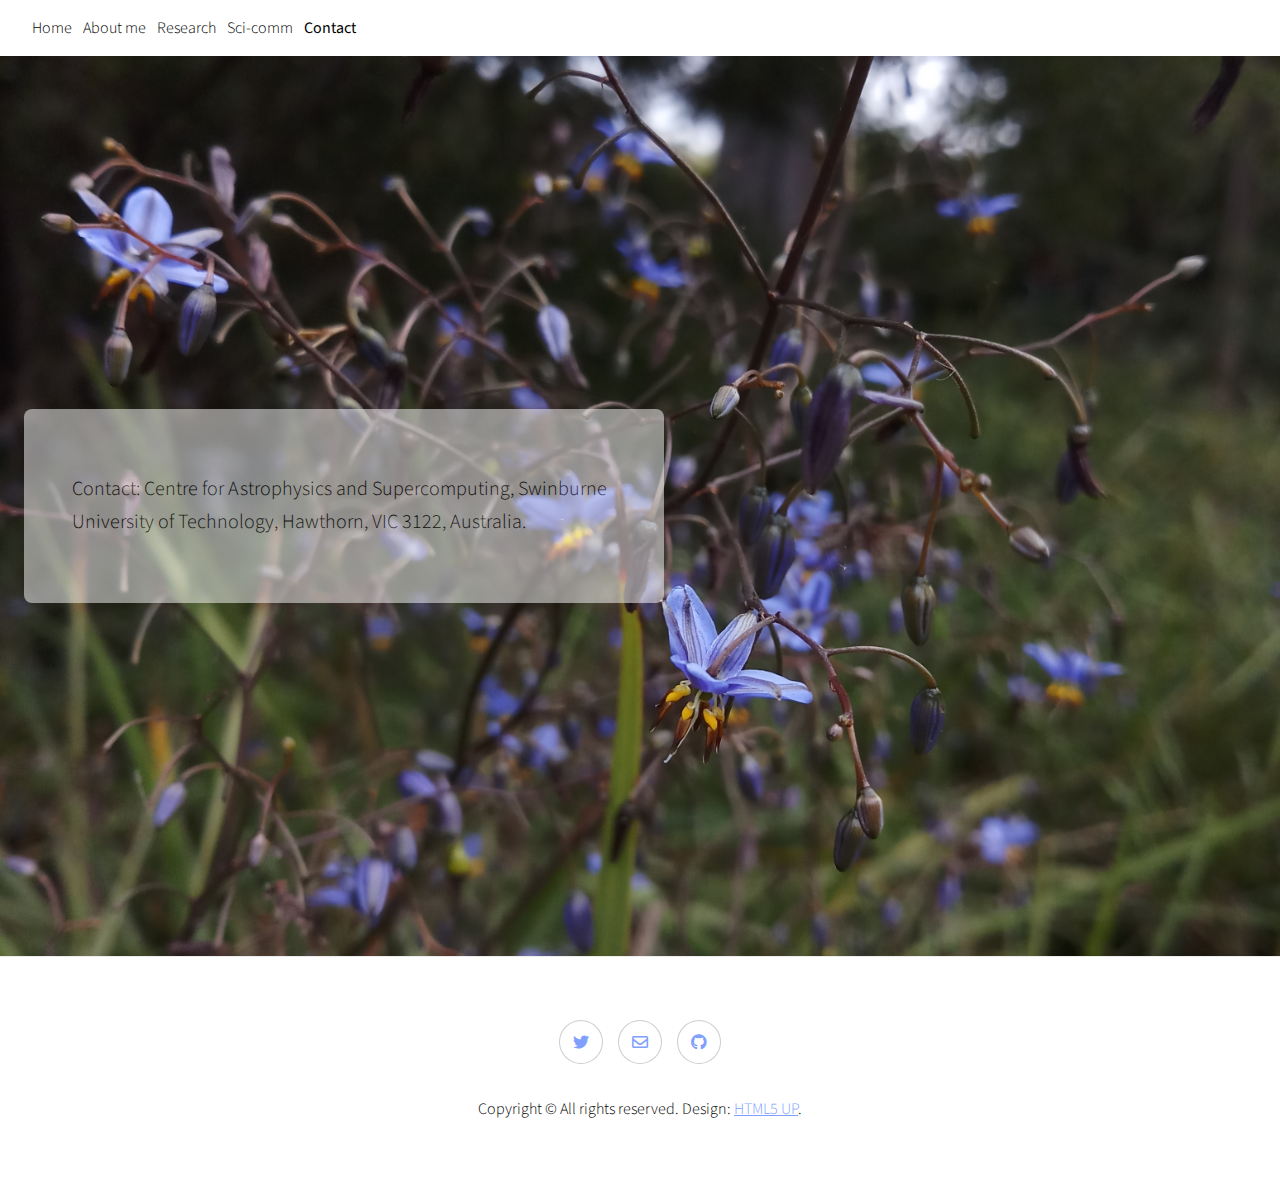
==== contact.html @ 8cc97ff8 "initial commit" ====
<!DOCTYPE HTML>
<!--
	Story by HTML5 UP
	html5up.net | @ajlkn
	Free for personal and commercial use under the CCA 3.0 license (html5up.net/license)
-->
<html>
	<head>
		<title>Poojan's personal webpage</title>
		<meta charset="utf-8" />
		<meta name="viewport" content="width=device-width, initial-scale=1, user-scalable=no" />
		<link rel="stylesheet" href="assets/css/main.css" />
		<noscript><link rel="stylesheet" href="assets/css/noscript.css" /></noscript>
	</head>
	<body class="is-preload">

<!-- Header -->
					<header id="header">
						<nav>
							<ul>
								<li><a href="index.html">Home</a></li>
								<li><a href="personal.html">About me</a></li>
								<!-- <li><a href="blog.html">Blog</a></li> -->
								<li><a href="research.html">Research</a></li>
								<!-- <li><a href="talks.html">Talks</a></li> -->
								<li><a href="outreach.html">Sci-comm</li>
								<li><a href="contact.html"><b>Contact</b></a></li>
							</ul>
						</nav>
					</header>

		<!-- Wrapper -->
			<div id="wrapper" class="divided">

				<!-- One -->
					<section class="banner style2 orient-left content-align-left image-position-right fullscreen onload-image-fade-in onload-content-fade-right">
						<div class="content">
							<p class="major">Contact: Centre for Astrophysics and Supercomputing, Swinburne University of Technology, Hawthorn, VIC 3122, Australia.</a></p> 
							<!-- <p class="major">A (modular, highly tweakable) responsive one-page template designed by <a href="https://html5up.net">HTML5 UP</a> and released for free under the <a href="https://html5up.net/license">Creative Commons</a>.</p> -->
							<!-- <ul class="actions stacked"> -->
								<!-- <li><a href="#first" class="button big wide smooth-scroll-middle">Get Started</a></li> -->
							<!-- </ul> -->
						</div>
						<div class="image">
							<img src="images/20201018_163807.jpg" alt="" />
						</div>
					</section>

				
				<!-- Seven -->
					<!-- <section class="wrapper style1 align-center">
						<div class="inner medium">
							<h2>Get in touch</h2>
							<form method="post" action="#">
								<div class="fields">
									<div class="field half">
										<label for="name">Name</label>
										<input type="text" name="name" id="name" value="" />
									</div>
									<div class="field half">
										<label for="email">Email</label>
										<input type="email" name="email" id="email" value="" />
									</div>
									<div class="field">
										<label for="message">Message</label>
										<textarea name="message" id="message" rows="6"></textarea>
									</div>
								</div>
								<ul class="actions special">
									<li><input type="submit" name="submit" id="submit" value="Send Message" /></li>
								</ul>
							</form>

						</div>
					</section> -->

				<!-- Footer -->
					<footer class="wrapper style1 align-center">
						<div class="inner">
							<ul class="icons">
								<li><a href="https://twitter.com/poojan_agrawal" class="icon brands style2 fa-twitter"><span class="label">Twitter</span></a></li>
								<!-- <li><a href="#" class="icon brands style2 fa-facebook-f"><span class="label">Facebook</span></a></li> -->
								<!-- <li><a href="#" class="icon brands style2 fa-instagram"><span class="label">Instagram</span></a></li> -->
								<li><a href="mailto:pagrawal@astro.swin.edu.au" class="icon style2 fa-envelope"><span class="label">Email</span></a></li>
								<li><a href="https://github.com/poojanagrawal" class="icon brands style2 fa-github"><span class="label">GitHub</span></a></li>
							</ul>
							<p> Copyright &copy; All rights reserved. Design: <a href="https://html5up.net">HTML5 UP</a>.</p>
						</div>
					</footer>

			</div>

		<!-- Scripts -->
			<script src="assets/js/jquery.min.js"></script>
			<script src="assets/js/jquery.scrollex.min.js"></script>
			<script src="assets/js/jquery.scrolly.min.js"></script>
			<script src="assets/js/browser.min.js"></script>
			<script src="assets/js/breakpoints.min.js"></script>
			<script src="assets/js/util.js"></script>
			<script src="assets/js/main.js"></script>

	</body>
</html>
---- assets/css/main.css ----
@import url(fontawesome-all.min.css);
@import url("https://fonts.googleapis.com/css?family=Source+Sans+Pro:300,300i,400,400i");

/*
	Story by HTML5 UP
	html5up.net | @ajlkn
	Free for personal and commercial use under the CCA 3.0 license (html5up.net/license)
*/

html, body, div, span, applet, object,
iframe, h1, h2, h3, h4, h5, h6, p, blockquote,
pre, a, abbr, acronym, address, big, cite,
code, del, dfn, em, img, ins, kbd, q, s, samp,
small, strike, strong, sub, sup, tt, var, b,
u, i, center, dl, dt, dd, ol, ul, li, fieldset,
form, label, legend, table, caption, tbody,
tfoot, thead, tr, th, td, article, aside,
canvas, details, embed, figure, figcaption,
footer, header, hgroup, menu, nav, output, ruby,
section, summary, time, mark, audio, video {
	margin: 0;
	padding: 0;
	border: 0;
	font-size: 100%;
	font: inherit;
	vertical-align: baseline;}

article, aside, details, figcaption, figure,
footer, header, hgroup, menu, nav, section {
	display: block;}

body {
	line-height: 1;
}

ol, ul {
	list-style: none;
}

blockquote, q {
	quotes: none;
}

	blockquote:before, blockquote:after, q:before, q:after {
		content: '';
		content: none;
	}

table {
	border-collapse: collapse;
	border-spacing: 0;
}

body {
	-webkit-text-size-adjust: none;
}

mark {
	background-color: transparent;
	color: inherit;
}

input::-moz-focus-inner {
	border: 0;
	padding: 0;
}

input, select, textarea {
	-moz-appearance: none;
	-webkit-appearance: none;
	-ms-appearance: none;
	appearance: none;
}

/* Basic */

	@-ms-viewport {
		width: device-width;
	}

	body {
		-ms-overflow-style: scrollbar;
	}

	@media screen and (max-width: 480px) {

		html, body {
			min-width: 320px;
		}

	}

	html {
		box-sizing: border-box;
	}

	*, *:before, *:after {
		box-sizing: inherit;
	}

	body {
		background: #ffffff;
	}

		body.is-preload *, body.is-preload *:before, body.is-preload *:after {
			-moz-animation: none !important;
			-webkit-animation: none !important;
			-ms-animation: none !important;
			animation: none !important;
			-moz-transition: none !important;
			-webkit-transition: none !important;
			-ms-transition: none !important;
			transition: none !important;
		}

/* Type */

	html {
		font-size: 18pt;
	}

		@media screen and (max-width: 1680px) {

			html {
				font-size: 14pt;
			}

		}

		@media screen and (max-width: 1280px) {

			html {
				font-size: 12pt;
			}

		}

		@media screen and (max-width: 736px) {

			html {
				font-size: 11pt;
			}

		}

		@media screen and (max-width: 360px) {

			html {
				font-size: 10pt;
			}

		}

	body {
		background-color: #ffffff;
		color: #000000;
	}

	body, input, select, textarea {
		font-family: "Source Sans Pro", Helvetica, sans-serif;
		font-size: 1rem;
		font-weight: 300;
		line-height: 1.65;
	}

	a {
		-moz-transition: color 0.2s ease-in-out;
		-webkit-transition: color 0.2s ease-in-out;
		-ms-transition: color 0.2s ease-in-out;
		transition: color 0.2s ease-in-out;
		text-decoration: underline;
	}

		a:hover {
			text-decoration: none;
		}

	strong, b {
		font-weight: 400;
	}

	em, i {
		font-style: italic;
	}

	p {
		margin: 0 0 2rem 0;
	}

		p.major {
			font-size: 1.25rem;
		}

	h1, h2, h3, h4, h5, h6 {
		font-weight: 300;
		line-height: 1.375;
		letter-spacing: -0.05em;
		margin: 0 0 1rem 0;
	}

		h1 a, h2 a, h3 a, h4 a, h5 a, h6 a {
			color: inherit;
			text-decoration: none;
		}

	h1 {
		font-size: 3.5rem;
		line-height: 1.2;
	}

	h2 {
		font-size: 2.25rem;
	}

	h3 {
		font-size: 1.5rem;
	}

	h4 {
		font-size: 1.1rem;
	}

	h5 {
		font-size: 0.9rem;
	}

	h6 {
		font-size: 0.7rem;
	}

	sub {
		font-size: 0.8rem;
		position: relative;
		top: 0.5rem;
	}

	sup {
		font-size: 0.8rem;
		position: relative;
		top: -0.5rem;
	}

	blockquote {
		border-left: solid 4px;
		font-style: italic;
		margin: 0 0 2rem 0;
		padding: 0.5rem 0 0.5rem 2rem;
	}

	code {
		border-radius: 4px;
		font-family: "Courier New", monospace;
		font-size: 0.9em;
		margin: 0 0.25rem;
		padding: 0.25rem 0.325rem;
	}

	pre {
		-webkit-overflow-scrolling: touch;
		font-family: "Courier New", monospace;
		font-size: 0.9em;
		margin: 0 0 2rem 0;
	}

		pre code {
			display: block;
			line-height: 1.5;
			padding: 0.75rem 1rem;
			overflow-x: auto;
		}

	hr {
		border: 0;
		border-bottom: solid 1px;
		margin: 2.5rem 0;
	}

		hr.major {
			margin: 3.5rem 0;
		}

	.align-left {
		text-align: left;
	}

	.align-center {
		text-align: center;
	}

	.align-right {
		text-align: right;
	}

	@media screen and (max-width: 736px) {

		p.major {
			font-size: 1.1rem;
		}

		h1 {
			font-size: 2.5rem;
		}

		h2 {
			font-size: 2rem;
		}

		h3 {
			font-size: 1.25rem;
		}

		h4 {
			font-size: 1rem;
		}

	}

	input, select, textarea {
		color: #000000;
	}

	a {
		color: #809fff;
	}

		a:hover {
			color: #47D3E5;
		}

	strong, b {
		color: #000000;
	}

	h1, h2, h3, h4, h5, h6 {
		color: #000000;
	}

	blockquote {
		border-left-color: rgba(0, 0, 0, 0.2);
	}

	code {
		background: rgba(0, 0, 0, 0.05);
		border-color: rgba(0, 0, 0, 0.2);
	}

	hr {
		border-bottom-color: rgba(0, 0, 0, 0.2);
	}

/* Row */

	.row {
		display: flex;
		flex-wrap: wrap;
		box-sizing: border-box;
		align-items: stretch;
	}

		.row > * {
			box-sizing: border-box;
		}

		.row.gtr-uniform > * > :last-child {
			margin-bottom: 0;
		}

		.row.aln-left {
			justify-content: flex-start;
		}

		.row.aln-center {
			justify-content: center;
		}

		.row.aln-right {
			justify-content: flex-end;
		}

		.row.aln-top {
			align-items: flex-start;
		}

		.row.aln-middle {
			align-items: center;
		}

		.row.aln-bottom {
			align-items: flex-end;
		}

		.row > .imp {
			order: -1;
		}

		.row > .col-1 {
			width: 8.33333%;
		}

		.row > .off-1 {
			margin-left: 8.33333%;
		}

		.row > .col-2 {
			width: 16.66667%;
		}

		.row > .off-2 {
			margin-left: 16.66667%;
		}

		.row > .col-3 {
			width: 25%;
		}

		.row > .off-3 {
			margin-left: 25%;
		}

		.row > .col-4 {
			width: 33.33333%;
		}

		.row > .off-4 {
			margin-left: 33.33333%;
		}

		.row > .col-5 {
			width: 41.66667%;
		}

		.row > .off-5 {
			margin-left: 41.66667%;
		}

		.row > .col-6 {
			width: 50%;
		}

		.row > .off-6 {
			margin-left: 50%;
		}

		.row > .col-7 {
			width: 58.33333%;
		}

		.row > .off-7 {
			margin-left: 58.33333%;
		}

		.row > .col-8 {
			width: 66.66667%;
		}

		.row > .off-8 {
			margin-left: 66.66667%;
		}

		.row > .col-9 {
			width: 75%;
		}

		.row > .off-9 {
			margin-left: 75%;
		}

		.row > .col-10 {
			width: 83.33333%;
		}

		.row > .off-10 {
			margin-left: 83.33333%;
		}

		.row > .col-11 {
			width: 91.66667%;
		}

		.row > .off-11 {
			margin-left: 91.66667%;
		}

		.row > .col-12 {
			width: 100%;
		}

		.row > .off-12 {
			margin-left: 100%;
		}

		.row.gtr-0 {
			margin-top: 0;
			margin-left: 0rem;
		}

			.row.gtr-0 > * {
				padding: 0 0 0 0rem;
			}

			.row.gtr-0.gtr-uniform {
				margin-top: 0rem;
			}

				.row.gtr-0.gtr-uniform > * {
					padding-top: 0rem;
				}

		.row.gtr-25 {
			margin-top: 0;
			margin-left: -0.5rem;
		}

			.row.gtr-25 > * {
				padding: 0 0 0 0.5rem;
			}

			.row.gtr-25.gtr-uniform {
				margin-top: -0.5rem;
			}

				.row.gtr-25.gtr-uniform > * {
					padding-top: 0.5rem;
				}

		.row.gtr-50 {
			margin-top: 0;
			margin-left: -1rem;
		}

			.row.gtr-50 > * {
				padding: 0 0 0 1rem;
			}

			.row.gtr-50.gtr-uniform {
				margin-top: -1rem;
			}

				.row.gtr-50.gtr-uniform > * {
					padding-top: 1rem;
				}

		.row {
			margin-top: 0;
			margin-left: -2rem;
		}

			.row > * {
				padding: 0 0 0 2rem;
			}

			.row.gtr-uniform {
				margin-top: -2rem;
			}

				.row.gtr-uniform > * {
					padding-top: 2rem;
				}

		.row.gtr-150 {
			margin-top: 0;
			margin-left: -3rem;
		}

			.row.gtr-150 > * {
				padding: 0 0 0 3rem;
			}

			.row.gtr-150.gtr-uniform {
				margin-top: -3rem;
			}

				.row.gtr-150.gtr-uniform > * {
					padding-top: 3rem;
				}

		.row.gtr-200 {
			margin-top: 0;
			margin-left: -4rem;
		}

			.row.gtr-200 > * {
				padding: 0 0 0 4rem;
			}

			.row.gtr-200.gtr-uniform {
				margin-top: -4rem;
			}

				.row.gtr-200.gtr-uniform > * {
					padding-top: 4rem;
				}

		@media screen and (max-width: 1680px) {

			.row {
				display: flex;
				flex-wrap: wrap;
				box-sizing: border-box;
				align-items: stretch;
			}

				.row > * {
					box-sizing: border-box;
				}

				.row.gtr-uniform > * > :last-child {
					margin-bottom: 0;
				}

				.row.aln-left {
					justify-content: flex-start;
				}

				.row.aln-center {
					justify-content: center;
				}

				.row.aln-right {
					justify-content: flex-end;
				}

				.row.aln-top {
					align-items: flex-start;
				}

				.row.aln-middle {
					align-items: center;
				}

				.row.aln-bottom {
					align-items: flex-end;
				}

				.row > .imp-xlarge {
					order: -1;
				}

				.row > .col-1-xlarge {
					width: 8.33333%;
				}

				.row > .off-1-xlarge {
					margin-left: 8.33333%;
				}

				.row > .col-2-xlarge {
					width: 16.66667%;
				}

				.row > .off-2-xlarge {
					margin-left: 16.66667%;
				}

				.row > .col-3-xlarge {
					width: 25%;
				}

				.row > .off-3-xlarge {
					margin-left: 25%;
				}

				.row > .col-4-xlarge {
					width: 33.33333%;
				}

				.row > .off-4-xlarge {
					margin-left: 33.33333%;
				}

				.row > .col-5-xlarge {
					width: 41.66667%;
				}

				.row > .off-5-xlarge {
					margin-left: 41.66667%;
				}

				.row > .col-6-xlarge {
					width: 50%;
				}

				.row > .off-6-xlarge {
					margin-left: 50%;
				}

				.row > .col-7-xlarge {
					width: 58.33333%;
				}

				.row > .off-7-xlarge {
					margin-left: 58.33333%;
				}

				.row > .col-8-xlarge {
					width: 66.66667%;
				}

				.row > .off-8-xlarge {
					margin-left: 66.66667%;
				}

				.row > .col-9-xlarge {
					width: 75%;
				}

				.row > .off-9-xlarge {
					margin-left: 75%;
				}

				.row > .col-10-xlarge {
					width: 83.33333%;
				}

				.row > .off-10-xlarge {
					margin-left: 83.33333%;
				}

				.row > .col-11-xlarge {
					width: 91.66667%;
				}

				.row > .off-11-xlarge {
					margin-left: 91.66667%;
				}

				.row > .col-12-xlarge {
					width: 100%;
				}

				.row > .off-12-xlarge {
					margin-left: 100%;
				}

				.row.gtr-0 {
					margin-top: 0;
					margin-left: 0rem;
				}

					.row.gtr-0 > * {
						padding: 0 0 0 0rem;
					}

					.row.gtr-0.gtr-uniform {
						margin-top: 0rem;
					}

						.row.gtr-0.gtr-uniform > * {
							padding-top: 0rem;
						}

				.row.gtr-25 {
					margin-top: 0;
					margin-left: -0.5rem;
				}

					.row.gtr-25 > * {
						padding: 0 0 0 0.5rem;
					}

					.row.gtr-25.gtr-uniform {
						margin-top: -0.5rem;
					}

						.row.gtr-25.gtr-uniform > * {
							padding-top: 0.5rem;
						}

				.row.gtr-50 {
					margin-top: 0;
					margin-left: -1rem;
				}

					.row.gtr-50 > * {
						padding: 0 0 0 1rem;
					}

					.row.gtr-50.gtr-uniform {
						margin-top: -1rem;
					}

						.row.gtr-50.gtr-uniform > * {
							padding-top: 1rem;
						}

				.row {
					margin-top: 0;
					margin-left: -2rem;
				}

					.row > * {
						padding: 0 0 0 2rem;
					}

					.row.gtr-uniform {
						margin-top: -2rem;
					}

						.row.gtr-uniform > * {
							padding-top: 2rem;
						}

				.row.gtr-150 {
					margin-top: 0;
					margin-left: -3rem;
				}

					.row.gtr-150 > * {
						padding: 0 0 0 3rem;
					}

					.row.gtr-150.gtr-uniform {
						margin-top: -3rem;
					}

						.row.gtr-150.gtr-uniform > * {
							padding-top: 3rem;
						}

				.row.gtr-200 {
					margin-top: 0;
					margin-left: -4rem;
				}

					.row.gtr-200 > * {
						padding: 0 0 0 4rem;
					}

					.row.gtr-200.gtr-uniform {
						margin-top: -4rem;
					}

						.row.gtr-200.gtr-uniform > * {
							padding-top: 4rem;
						}

		}

		@media screen and (max-width: 1280px) {

			.row {
				display: flex;
				flex-wrap: wrap;
				box-sizing: border-box;
				align-items: stretch;
			}

				.row > * {
					box-sizing: border-box;
				}

				.row.gtr-uniform > * > :last-child {
					margin-bottom: 0;
				}

				.row.aln-left {
					justify-content: flex-start;
				}

				.row.aln-center {
					justify-content: center;
				}

				.row.aln-right {
					justify-content: flex-end;
				}

				.row.aln-top {
					align-items: flex-start;
				}

				.row.aln-middle {
					align-items: center;
				}

				.row.aln-bottom {
					align-items: flex-end;
				}

				.row > .imp-large {
					order: -1;
				}

				.row > .col-1-large {
					width: 8.33333%;
				}

				.row > .off-1-large {
					margin-left: 8.33333%;
				}

				.row > .col-2-large {
					width: 16.66667%;
				}

				.row > .off-2-large {
					margin-left: 16.66667%;
				}

				.row > .col-3-large {
					width: 25%;
				}

				.row > .off-3-large {
					margin-left: 25%;
				}

				.row > .col-4-large {
					width: 33.33333%;
				}

				.row > .off-4-large {
					margin-left: 33.33333%;
				}

				.row > .col-5-large {
					width: 41.66667%;
				}

				.row > .off-5-large {
					margin-left: 41.66667%;
				}

				.row > .col-6-large {
					width: 50%;
				}

				.row > .off-6-large {
					margin-left: 50%;
				}

				.row > .col-7-large {
					width: 58.33333%;
				}

				.row > .off-7-large {
					margin-left: 58.33333%;
				}

				.row > .col-8-large {
					width: 66.66667%;
				}

				.row > .off-8-large {
					margin-left: 66.66667%;
				}

				.row > .col-9-large {
					width: 75%;
				}

				.row > .off-9-large {
					margin-left: 75%;
				}

				.row > .col-10-large {
					width: 83.33333%;
				}

				.row > .off-10-large {
					margin-left: 83.33333%;
				}

				.row > .col-11-large {
					width: 91.66667%;
				}

				.row > .off-11-large {
					margin-left: 91.66667%;
				}

				.row > .col-12-large {
					width: 100%;
				}

				.row > .off-12-large {
					margin-left: 100%;
				}

				.row.gtr-0 {
					margin-top: 0;
					margin-left: 0rem;
				}

					.row.gtr-0 > * {
						padding: 0 0 0 0rem;
					}

					.row.gtr-0.gtr-uniform {
						margin-top: 0rem;
					}

						.row.gtr-0.gtr-uniform > * {
							padding-top: 0rem;
						}

				.row.gtr-25 {
					margin-top: 0;
					margin-left: -0.5rem;
				}

					.row.gtr-25 > * {
						padding: 0 0 0 0.5rem;
					}

					.row.gtr-25.gtr-uniform {
						margin-top: -0.5rem;
					}

						.row.gtr-25.gtr-uniform > * {
							padding-top: 0.5rem;
						}

				.row.gtr-50 {
					margin-top: 0;
					margin-left: -1rem;
				}

					.row.gtr-50 > * {
						padding: 0 0 0 1rem;
					}

					.row.gtr-50.gtr-uniform {
						margin-top: -1rem;
					}

						.row.gtr-50.gtr-uniform > * {
							padding-top: 1rem;
						}

				.row {
					margin-top: 0;
					margin-left: -2rem;
				}

					.row > * {
						padding: 0 0 0 2rem;
					}

					.row.gtr-uniform {
						margin-top: -2rem;
					}

						.row.gtr-uniform > * {
							padding-top: 2rem;
						}

				.row.gtr-150 {
					margin-top: 0;
					margin-left: -3rem;
				}

					.row.gtr-150 > * {
						padding: 0 0 0 3rem;
					}

					.row.gtr-150.gtr-uniform {
						margin-top: -3rem;
					}

						.row.gtr-150.gtr-uniform > * {
							padding-top: 3rem;
						}

				.row.gtr-200 {
					margin-top: 0;
					margin-left: -4rem;
				}

					.row.gtr-200 > * {
						padding: 0 0 0 4rem;
					}

					.row.gtr-200.gtr-uniform {
						margin-top: -4rem;
					}

						.row.gtr-200.gtr-uniform > * {
							padding-top: 4rem;
						}

		}

		@media screen and (max-width: 980px) {

			.row {
				display: flex;
				flex-wrap: wrap;
				box-sizing: border-box;
				align-items: stretch;
			}

				.row > * {
					box-sizing: border-box;
				}

				.row.gtr-uniform > * > :last-child {
					margin-bottom: 0;
				}

				.row.aln-left {
					justify-content: flex-start;
				}

				.row.aln-center {
					justify-content: center;
				}

				.row.aln-right {
					justify-content: flex-end;
				}

				.row.aln-top {
					align-items: flex-start;
				}

				.row.aln-middle {
					align-items: center;
				}

				.row.aln-bottom {
					align-items: flex-end;
				}

				.row > .imp-medium {
					order: -1;
				}

				.row > .col-1-medium {
					width: 8.33333%;
				}

				.row > .off-1-medium {
					margin-left: 8.33333%;
				}

				.row > .col-2-medium {
					width: 16.66667%;
				}

				.row > .off-2-medium {
					margin-left: 16.66667%;
				}

				.row > .col-3-medium {
					width: 25%;
				}

				.row > .off-3-medium {
					margin-left: 25%;
				}

				.row > .col-4-medium {
					width: 33.33333%;
				}

				.row > .off-4-medium {
					margin-left: 33.33333%;
				}

				.row > .col-5-medium {
					width: 41.66667%;
				}

				.row > .off-5-medium {
					margin-left: 41.66667%;
				}

				.row > .col-6-medium {
					width: 50%;
				}

				.row > .off-6-medium {
					margin-left: 50%;
				}

				.row > .col-7-medium {
					width: 58.33333%;
				}

				.row > .off-7-medium {
					margin-left: 58.33333%;
				}

				.row > .col-8-medium {
					width: 66.66667%;
				}

				.row > .off-8-medium {
					margin-left: 66.66667%;
				}

				.row > .col-9-medium {
					width: 75%;
				}

				.row > .off-9-medium {
					margin-left: 75%;
				}

				.row > .col-10-medium {
					width: 83.33333%;
				}

				.row > .off-10-medium {
					margin-left: 83.33333%;
				}

				.row > .col-11-medium {
					width: 91.66667%;
				}

				.row > .off-11-medium {
					margin-left: 91.66667%;
				}

				.row > .col-12-medium {
					width: 100%;
				}

				.row > .off-12-medium {
					margin-left: 100%;
				}

				.row.gtr-0 {
					margin-top: 0;
					margin-left: 0rem;
				}

					.row.gtr-0 > * {
						padding: 0 0 0 0rem;
					}

					.row.gtr-0.gtr-uniform {
						margin-top: 0rem;
					}

						.row.gtr-0.gtr-uniform > * {
							padding-top: 0rem;
						}

				.row.gtr-25 {
					margin-top: 0;
					margin-left: -0.5rem;
				}

					.row.gtr-25 > * {
						padding: 0 0 0 0.5rem;
					}

					.row.gtr-25.gtr-uniform {
						margin-top: -0.5rem;
					}

						.row.gtr-25.gtr-uniform > * {
							padding-top: 0.5rem;
						}

				.row.gtr-50 {
					margin-top: 0;
					margin-left: -1rem;
				}

					.row.gtr-50 > * {
						padding: 0 0 0 1rem;
					}

					.row.gtr-50.gtr-uniform {
						margin-top: -1rem;
					}

						.row.gtr-50.gtr-uniform > * {
							padding-top: 1rem;
						}

				.row {
					margin-top: 0;
					margin-left: -2rem;
				}

					.row > * {
						padding: 0 0 0 2rem;
					}

					.row.gtr-uniform {
						margin-top: -2rem;
					}

						.row.gtr-uniform > * {
							padding-top: 2rem;
						}

				.row.gtr-150 {
					margin-top: 0;
					margin-left: -3rem;
				}

					.row.gtr-150 > * {
						padding: 0 0 0 3rem;
					}

					.row.gtr-150.gtr-uniform {
						margin-top: -3rem;
					}

						.row.gtr-150.gtr-uniform > * {
							padding-top: 3rem;
						}

				.row.gtr-200 {
					margin-top: 0;
					margin-left: -4rem;
				}

					.row.gtr-200 > * {
						padding: 0 0 0 4rem;
					}

					.row.gtr-200.gtr-uniform {
						margin-top: -4rem;
					}

						.row.gtr-200.gtr-uniform > * {
							padding-top: 4rem;
						}

		}

		@media screen and (max-width: 736px) {

			.row {
				display: flex;
				flex-wrap: wrap;
				box-sizing: border-box;
				align-items: stretch;
			}

				.row > * {
					box-sizing: border-box;
				}

				.row.gtr-uniform > * > :last-child {
					margin-bottom: 0;
				}

				.row.aln-left {
					justify-content: flex-start;
				}

				.row.aln-center {
					justify-content: center;
				}

				.row.aln-right {
					justify-content: flex-end;
				}

				.row.aln-top {
					align-items: flex-start;
				}

				.row.aln-middle {
					align-items: center;
				}

				.row.aln-bottom {
					align-items: flex-end;
				}

				.row > .imp-small {
					order: -1;
				}

				.row > .col-1-small {
					width: 8.33333%;
				}

				.row > .off-1-small {
					margin-left: 8.33333%;
				}

				.row > .col-2-small {
					width: 16.66667%;
				}

				.row > .off-2-small {
					margin-left: 16.66667%;
				}

				.row > .col-3-small {
					width: 25%;
				}

				.row > .off-3-small {
					margin-left: 25%;
				}

				.row > .col-4-small {
					width: 33.33333%;
				}

				.row > .off-4-small {
					margin-left: 33.33333%;
				}

				.row > .col-5-small {
					width: 41.66667%;
				}

				.row > .off-5-small {
					margin-left: 41.66667%;
				}

				.row > .col-6-small {
					width: 50%;
				}

				.row > .off-6-small {
					margin-left: 50%;
				}

				.row > .col-7-small {
					width: 58.33333%;
				}

				.row > .off-7-small {
					margin-left: 58.33333%;
				}

				.row > .col-8-small {
					width: 66.66667%;
				}

				.row > .off-8-small {
					margin-left: 66.66667%;
				}

				.row > .col-9-small {
					width: 75%;
				}

				.row > .off-9-small {
					margin-left: 75%;
				}

				.row > .col-10-small {
					width: 83.33333%;
				}

				.row > .off-10-small {
					margin-left: 83.33333%;
				}

				.row > .col-11-small {
					width: 91.66667%;
				}

				.row > .off-11-small {
					margin-left: 91.66667%;
				}

				.row > .col-12-small {
					width: 100%;
				}

				.row > .off-12-small {
					margin-left: 100%;
				}

				.row.gtr-0 {
					margin-top: 0;
					margin-left: 0rem;
				}

					.row.gtr-0 > * {
						padding: 0 0 0 0rem;
					}

					.row.gtr-0.gtr-uniform {
						margin-top: 0rem;
					}

						.row.gtr-0.gtr-uniform > * {
							padding-top: 0rem;
						}

				.row.gtr-25 {
					margin-top: 0;
					margin-left: -0.5rem;
				}

					.row.gtr-25 > * {
						padding: 0 0 0 0.5rem;
					}

					.row.gtr-25.gtr-uniform {
						margin-top: -0.5rem;
					}

						.row.gtr-25.gtr-uniform > * {
							padding-top: 0.5rem;
						}

				.row.gtr-50 {
					margin-top: 0;
					margin-left: -1rem;
				}

					.row.gtr-50 > * {
						padding: 0 0 0 1rem;
					}

					.row.gtr-50.gtr-uniform {
						margin-top: -1rem;
					}

						.row.gtr-50.gtr-uniform > * {
							padding-top: 1rem;
						}

				.row {
					margin-top: 0;
					margin-left: -2rem;
				}

					.row > * {
						padding: 0 0 0 2rem;
					}

					.row.gtr-uniform {
						margin-top: -2rem;
					}

						.row.gtr-uniform > * {
							padding-top: 2rem;
						}

				.row.gtr-150 {
					margin-top: 0;
					margin-left: -3rem;
				}

					.row.gtr-150 > * {
						padding: 0 0 0 3rem;
					}

					.row.gtr-150.gtr-uniform {
						margin-top: -3rem;
					}

						.row.gtr-150.gtr-uniform > * {
							padding-top: 3rem;
						}

				.row.gtr-200 {
					margin-top: 0;
					margin-left: -4rem;
				}

					.row.gtr-200 > * {
						padding: 0 0 0 4rem;
					}

					.row.gtr-200.gtr-uniform {
						margin-top: -4rem;
					}

						.row.gtr-200.gtr-uniform > * {
							padding-top: 4rem;
						}

		}

		@media screen and (max-width: 480px) {

			.row {
				display: flex;
				flex-wrap: wrap;
				box-sizing: border-box;
				align-items: stretch;
			}

				.row > * {
					box-sizing: border-box;
				}

				.row.gtr-uniform > * > :last-child {
					margin-bottom: 0;
				}

				.row.aln-left {
					justify-content: flex-start;
				}

				.row.aln-center {
					justify-content: center;
				}

				.row.aln-right {
					justify-content: flex-end;
				}

				.row.aln-top {
					align-items: flex-start;
				}

				.row.aln-middle {
					align-items: center;
				}

				.row.aln-bottom {
					align-items: flex-end;
				}

				.row > .imp-xsmall {
					order: -1;
				}

				.row > .col-1-xsmall {
					width: 8.33333%;
				}

				.row > .off-1-xsmall {
					margin-left: 8.33333%;
				}

				.row > .col-2-xsmall {
					width: 16.66667%;
				}

				.row > .off-2-xsmall {
					margin-left: 16.66667%;
				}

				.row > .col-3-xsmall {
					width: 25%;
				}

				.row > .off-3-xsmall {
					margin-left: 25%;
				}

				.row > .col-4-xsmall {
					width: 33.33333%;
				}

				.row > .off-4-xsmall {
					margin-left: 33.33333%;
				}

				.row > .col-5-xsmall {
					width: 41.66667%;
				}

				.row > .off-5-xsmall {
					margin-left: 41.66667%;
				}

				.row > .col-6-xsmall {
					width: 50%;
				}

				.row > .off-6-xsmall {
					margin-left: 50%;
				}

				.row > .col-7-xsmall {
					width: 58.33333%;
				}

				.row > .off-7-xsmall {
					margin-left: 58.33333%;
				}

				.row > .col-8-xsmall {
					width: 66.66667%;
				}

				.row > .off-8-xsmall {
					margin-left: 66.66667%;
				}

				.row > .col-9-xsmall {
					width: 75%;
				}

				.row > .off-9-xsmall {
					margin-left: 75%;
				}

				.row > .col-10-xsmall {
					width: 83.33333%;
				}

				.row > .off-10-xsmall {
					margin-left: 83.33333%;
				}

				.row > .col-11-xsmall {
					width: 91.66667%;
				}

				.row > .off-11-xsmall {
					margin-left: 91.66667%;
				}

				.row > .col-12-xsmall {
					width: 100%;
				}

				.row > .off-12-xsmall {
					margin-left: 100%;
				}

				.row.gtr-0 {
					margin-top: 0;
					margin-left: 0rem;
				}

					.row.gtr-0 > * {
						padding: 0 0 0 0rem;
					}

					.row.gtr-0.gtr-uniform {
						margin-top: 0rem;
					}

						.row.gtr-0.gtr-uniform > * {
							padding-top: 0rem;
						}

				.row.gtr-25 {
					margin-top: 0;
					margin-left: -0.5rem;
				}

					.row.gtr-25 > * {
						padding: 0 0 0 0.5rem;
					}

					.row.gtr-25.gtr-uniform {
						margin-top: -0.5rem;
					}

						.row.gtr-25.gtr-uniform > * {
							padding-top: 0.5rem;
						}

				.row.gtr-50 {
					margin-top: 0;
					margin-left: -1rem;
				}

					.row.gtr-50 > * {
						padding: 0 0 0 1rem;
					}

					.row.gtr-50.gtr-uniform {
						margin-top: -1rem;
					}

						.row.gtr-50.gtr-uniform > * {
							padding-top: 1rem;
						}

				.row {
					margin-top: 0;
					margin-left: -2rem;
				}

					.row > * {
						padding: 0 0 0 2rem;
					}

					.row.gtr-uniform {
						margin-top: -2rem;
					}

						.row.gtr-uniform > * {
							padding-top: 2rem;
						}

				.row.gtr-150 {
					margin-top: 0;
					margin-left: -3rem;
				}

					.row.gtr-150 > * {
						padding: 0 0 0 3rem;
					}

					.row.gtr-150.gtr-uniform {
						margin-top: -3rem;
					}

						.row.gtr-150.gtr-uniform > * {
							padding-top: 3rem;
						}

				.row.gtr-200 {
					margin-top: 0;
					margin-left: -4rem;
				}

					.row.gtr-200 > * {
						padding: 0 0 0 4rem;
					}

					.row.gtr-200.gtr-uniform {
						margin-top: -4rem;
					}

						.row.gtr-200.gtr-uniform > * {
							padding-top: 4rem;
						}

		}

		@media screen and (max-width: 360px) {

			.row {
				display: flex;
				flex-wrap: wrap;
				box-sizing: border-box;
				align-items: stretch;
			}

				.row > * {
					box-sizing: border-box;
				}

				.row.gtr-uniform > * > :last-child {
					margin-bottom: 0;
				}

				.row.aln-left {
					justify-content: flex-start;
				}

				.row.aln-center {
					justify-content: center;
				}

				.row.aln-right {
					justify-content: flex-end;
				}

				.row.aln-top {
					align-items: flex-start;
				}

				.row.aln-middle {
					align-items: center;
				}

				.row.aln-bottom {
					align-items: flex-end;
				}

				.row > .imp-xxsmall {
					order: -1;
				}

				.row > .col-1-xxsmall {
					width: 8.33333%;
				}

				.row > .off-1-xxsmall {
					margin-left: 8.33333%;
				}

				.row > .col-2-xxsmall {
					width: 16.66667%;
				}

				.row > .off-2-xxsmall {
					margin-left: 16.66667%;
				}

				.row > .col-3-xxsmall {
					width: 25%;
				}

				.row > .off-3-xxsmall {
					margin-left: 25%;
				}

				.row > .col-4-xxsmall {
					width: 33.33333%;
				}

				.row > .off-4-xxsmall {
					margin-left: 33.33333%;
				}

				.row > .col-5-xxsmall {
					width: 41.66667%;
				}

				.row > .off-5-xxsmall {
					margin-left: 41.66667%;
				}

				.row > .col-6-xxsmall {
					width: 50%;
				}

				.row > .off-6-xxsmall {
					margin-left: 50%;
				}

				.row > .col-7-xxsmall {
					width: 58.33333%;
				}

				.row > .off-7-xxsmall {
					margin-left: 58.33333%;
				}

				.row > .col-8-xxsmall {
					width: 66.66667%;
				}

				.row > .off-8-xxsmall {
					margin-left: 66.66667%;
				}

				.row > .col-9-xxsmall {
					width: 75%;
				}

				.row > .off-9-xxsmall {
					margin-left: 75%;
				}

				.row > .col-10-xxsmall {
					width: 83.33333%;
				}

				.row > .off-10-xxsmall {
					margin-left: 83.33333%;
				}

				.row > .col-11-xxsmall {
					width: 91.66667%;
				}

				.row > .off-11-xxsmall {
					margin-left: 91.66667%;
				}

				.row > .col-12-xxsmall {
					width: 100%;
				}

				.row > .off-12-xxsmall {
					margin-left: 100%;
				}

				.row.gtr-0 {
					margin-top: 0;
					margin-left: 0rem;
				}

					.row.gtr-0 > * {
						padding: 0 0 0 0rem;
					}

					.row.gtr-0.gtr-uniform {
						margin-top: 0rem;
					}

						.row.gtr-0.gtr-uniform > * {
							padding-top: 0rem;
						}

				.row.gtr-25 {
					margin-top: 0;
					margin-left: -0.5rem;
				}

					.row.gtr-25 > * {
						padding: 0 0 0 0.5rem;
					}

					.row.gtr-25.gtr-uniform {
						margin-top: -0.5rem;
					}

						.row.gtr-25.gtr-uniform > * {
							padding-top: 0.5rem;
						}

				.row.gtr-50 {
					margin-top: 0;
					margin-left: -1rem;
				}

					.row.gtr-50 > * {
						padding: 0 0 0 1rem;
					}

					.row.gtr-50.gtr-uniform {
						margin-top: -1rem;
					}

						.row.gtr-50.gtr-uniform > * {
							padding-top: 1rem;
						}

				.row {
					margin-top: 0;
					margin-left: -2rem;
				}

					.row > * {
						padding: 0 0 0 2rem;
					}

					.row.gtr-uniform {
						margin-top: -2rem;
					}

						.row.gtr-uniform > * {
							padding-top: 2rem;
						}

				.row.gtr-150 {
					margin-top: 0;
					margin-left: -3rem;
				}

					.row.gtr-150 > * {
						padding: 0 0 0 3rem;
					}

					.row.gtr-150.gtr-uniform {
						margin-top: -3rem;
					}

						.row.gtr-150.gtr-uniform > * {
							padding-top: 3rem;
						}

				.row.gtr-200 {
					margin-top: 0;
					margin-left: -4rem;
				}

					.row.gtr-200 > * {
						padding: 0 0 0 4rem;
					}

					.row.gtr-200.gtr-uniform {
						margin-top: -4rem;
					}

						.row.gtr-200.gtr-uniform > * {
							padding-top: 4rem;
						}

		}

/* Box */

	.box {
		border-radius: 4px;
		border: solid 1px;
		margin-bottom: 2rem;
		padding: 1.5rem;
	}

		.box > :last-child,
		.box > :last-child > :last-child,
		.box > :last-child > :last-child > :last-child {
			margin-bottom: 0;
		}

		.box.alt {
			border: 0;
			border-radius: 0;
			padding: 0;
		}

	.box {
		border-color: rgba(0, 0, 0, 0.2);
	}

/* Button */

	input[type="submit"],
	input[type="reset"],
	input[type="button"],
	button,
	.button {
		-moz-appearance: none;
		-webkit-appearance: none;
		-ms-appearance: none;
		appearance: none;
		-moz-transition: background-color 0.2s ease-in-out, box-shadow 0.2s ease-in-out, color 0.2s ease-in-out;
		-webkit-transition: background-color 0.2s ease-in-out, box-shadow 0.2s ease-in-out, color 0.2s ease-in-out;
		-ms-transition: background-color 0.2s ease-in-out, box-shadow 0.2s ease-in-out, color 0.2s ease-in-out;
		transition: background-color 0.2s ease-in-out, box-shadow 0.2s ease-in-out, color 0.2s ease-in-out;
		border: 0;
		cursor: pointer;
		display: inline-block;
		font-weight: 400;
		letter-spacing: 0.125em;
		text-align: center;
		text-decoration: none;
		text-transform: uppercase;
		white-space: nowrap;
		font-size: 0.75rem;
		max-width: 20rem;
		height: 3.75em;
		line-height: 3.75em;
		border-radius: 3.75em;
		padding: 0 2.5em;
		text-overflow: ellipsis;
		overflow: hidden;
	}

		input[type="submit"].icon:before,
		input[type="reset"].icon:before,
		input[type="button"].icon:before,
		button.icon:before,
		.button.icon:before {
			margin-right: 0.5rem;
		}

		input[type="submit"].fit,
		input[type="reset"].fit,
		input[type="button"].fit,
		button.fit,
		.button.fit {
			width: 100%;
		}

		input[type="submit"].small,
		input[type="reset"].small,
		input[type="button"].small,
		button.small,
		.button.small {
			font-size: 0.6rem;
			height: 3.325em;
			line-height: 3.325em;
			border-radius: 3.325em;
			padding: 0 2em;
		}

		input[type="submit"].large,
		input[type="reset"].large,
		input[type="button"].large,
		button.large,
		.button.large {
			font-size: 0.8rem;
			height: 4em;
			line-height: 4em;
			border-radius: 4em;
			padding: 0 3em;
		}

		input[type="submit"].wide,
		input[type="reset"].wide,
		input[type="button"].wide,
		button.wide,
		.button.wide {
			min-width: 14em;
		}

		input[type="submit"].disabled, input[type="submit"]:disabled,
		input[type="reset"].disabled,
		input[type="reset"]:disabled,
		input[type="button"].disabled,
		input[type="button"]:disabled,
		button.disabled,
		button:disabled,
		.button.disabled,
		.button:disabled {
			pointer-events: none;
			opacity: 0.25;
		}

	input[type="submit"],
	input[type="reset"],
	input[type="button"],
	button,
	.button {
		background-color: transparent;
		box-shadow: inset 0 0 0 1px rgba(0, 0, 0, 0.2);
		color: #000000 !important;
	}

		input[type="submit"]:hover,
		input[type="reset"]:hover,
		input[type="button"]:hover,
		button:hover,
		.button:hover {
			box-shadow: inset 0 0 0 1px #47D3E5;
			color: #47D3E5 !important;
		}

		input[type="submit"]:active,
		input[type="reset"]:active,
		input[type="button"]:active,
		button:active,
		.button:active {
			background-color: rgba(71, 211, 229, 0.2);
			box-shadow: inset 0 0 0 1px #47D3E5;
			color: #47D3E5 !important;
		}

		input[type="submit"].primary,
		input[type="reset"].primary,
		input[type="button"].primary,
		button.primary,
		.button.primary {
			background-color: #000000;
			box-shadow: none;
			color: #ffffff !important;
		}

			input[type="submit"].primary:hover,
			input[type="reset"].primary:hover,
			input[type="button"].primary:hover,
			button.primary:hover,
			.button.primary:hover {
				background-color: #47D3E5;
			}

			input[type="submit"].primary:active,
			input[type="reset"].primary:active,
			input[type="button"].primary:active,
			button.primary:active,
			.button.primary:active {
				background-color: #1ebdd1;
			}

/* Form */

	form {
		margin: 0 0 2rem 0;
	}

		form > :last-child {
			margin-bottom: 0;
		}

		form > .fields {
			display: -moz-flex;
			display: -webkit-flex;
			display: -ms-flex;
			display: flex;
			-moz-flex-wrap: wrap;
			-webkit-flex-wrap: wrap;
			-ms-flex-wrap: wrap;
			flex-wrap: wrap;
			width: calc(100% + 3rem);
			margin: -1.5rem 0 2rem -1.5rem;
		}

			form > .fields > .field {
				-moz-flex-grow: 0;
				-webkit-flex-grow: 0;
				-ms-flex-grow: 0;
				flex-grow: 0;
				-moz-flex-shrink: 0;
				-webkit-flex-shrink: 0;
				-ms-flex-shrink: 0;
				flex-shrink: 0;
				padding: 1.5rem 0 0 1.5rem;
				width: calc(100% - 1.5rem);
			}

				form > .fields > .field.half {
					width: calc(50% - 0.75rem);
				}

				form > .fields > .field.third {
					width: calc(100%/3 - 0.5rem);
				}

				form > .fields > .field.quarter {
					width: calc(25% - 0.375rem);
				}

		@media screen and (max-width: 480px) {

			form > .fields {
				width: calc(100% + 3rem);
				margin: -1.5rem 0 2rem -1.5rem;
			}

				form > .fields > .field {
					padding: 1.5rem 0 0 1.5rem;
					width: calc(100% - 1.5rem);
				}

					form > .fields > .field.half {
						width: calc(100% - 1.5rem);
					}

					form > .fields > .field.third {
						width: calc(100% - 1.5rem);
					}

					form > .fields > .field.quarter {
						width: calc(100% - 1.5rem);
					}

		}

	label {
		display: block;
		font-size: 0.9rem;
		font-weight: 400;
		margin: 0 0 1rem 0;
	}

	input[type="text"],
	input[type="password"],
	input[type="email"],
	input[type="tel"],
	input[type="search"],
	input[type="url"],
	select,
	textarea {
		-moz-appearance: none;
		-webkit-appearance: none;
		-ms-appearance: none;
		appearance: none;
		background-color: transparent;
		border-radius: 4px;
		border: none;
		border: solid 1px;
		color: inherit;
		display: block;
		outline: 0;
		padding: 0 0.825rem;
		text-decoration: none;
		width: 100%;
	}

		input[type="text"]:invalid,
		input[type="password"]:invalid,
		input[type="email"]:invalid,
		input[type="tel"]:invalid,
		input[type="search"]:invalid,
		input[type="url"]:invalid,
		select:invalid,
		textarea:invalid {
			box-shadow: none;
		}

	select {
		background-size: 1.25rem;
		background-repeat: no-repeat;
		background-position: calc(100% - 1rem) center;
		height: 2.75rem;
		padding-right: 2.75rem;
		text-overflow: ellipsis;
	}

		select:focus::-ms-value {
			background-color: transparent;
		}

		select::-ms-expand {
			display: none;
		}

	input[type="text"],
	input[type="password"],
	input[type="email"],
	input[type="tel"],
	input[type="search"],
	input[type="url"],
	select {
		height: 2.75rem;
	}

	textarea {
		padding: 0.75rem 1rem;
	}

	input[type="checkbox"],
	input[type="radio"] {
		-moz-appearance: none;
		-webkit-appearance: none;
		-ms-appearance: none;
		appearance: none;
		display: block;
		float: left;
		margin-right: -2rem;
		opacity: 0;
		width: 1rem;
		z-index: -1;
	}

		input[type="checkbox"] + label,
		input[type="radio"] + label {
			text-decoration: none;
			-moz-user-select: none;
			-webkit-user-select: none;
			-ms-user-select: none;
			user-select: none;
			cursor: pointer;
			display: inline-block;
			font-size: 1rem;
			font-weight: 300;
			padding-left: 2.4rem;
			padding-right: 0.75rem;
			position: relative;
			margin-bottom: 0;
		}

			input[type="checkbox"] + label:before,
			input[type="radio"] + label:before {
				-moz-osx-font-smoothing: grayscale;
				-webkit-font-smoothing: antialiased;
				display: inline-block;
				font-style: normal;
				font-variant: normal;
				text-rendering: auto;
				line-height: 1;
				text-transform: none !important;
				font-family: 'Font Awesome 5 Free';
				font-weight: 900;
			}

			input[type="checkbox"] + label:before,
			input[type="radio"] + label:before {
				border-radius: 4px;
				border: solid 1px;
				content: '';
				display: inline-block;
				font-size: 0.8rem;
				height: 1.65rem;
				left: 0;
				line-height: 1.65rem;
				position: absolute;
				text-align: center;
				top: 0;
				width: 1.65rem;
			}

		input[type="checkbox"]:checked + label:before,
		input[type="radio"]:checked + label:before {
			content: '\f00c';
		}

	input[type="checkbox"] + label:before {
		border-radius: 4px;
	}

	input[type="radio"] + label:before {
		border-radius: 100%;
	}

	::-webkit-input-placeholder {
		opacity: 1.0;
	}

	:-moz-placeholder {
		opacity: 1.0;
	}

	::-moz-placeholder {
		opacity: 1.0;
	}

	:-ms-input-placeholder {
		opacity: 1.0;
	}

	label {
		color: #000000;
	}

	input[type="text"],
	input[type="password"],
	input[type="email"],
	input[type="tel"],
	input[type="search"],
	input[type="url"],
	select,
	textarea {
		border-color: rgba(0, 0, 0, 0.2);
	}

		input[type="text"]:focus,
		input[type="password"]:focus,
		input[type="email"]:focus,
		input[type="tel"]:focus,
		input[type="search"]:focus,
		input[type="url"]:focus,
		select:focus,
		textarea:focus {
			border-color: #47D3E5;
			box-shadow: 0 0 0 1px #47D3E5;
		}

	select {
		background-image: url("data:image/svg+xml;charset=utf8,%3Csvg xmlns='http://www.w3.org/2000/svg' width='40' height='40' preserveAspectRatio='none' viewBox='0 0 40 40'%3E%3Cpath d='M9.4,12.3l10.4,10.4l10.4-10.4c0.2-0.2,0.5-0.4,0.9-0.4c0.3,0,0.6,0.1,0.9,0.4l3.3,3.3c0.2,0.2,0.4,0.5,0.4,0.9 c0,0.4-0.1,0.6-0.4,0.9L20.7,31.9c-0.2,0.2-0.5,0.4-0.9,0.4c-0.3,0-0.6-0.1-0.9-0.4L4.3,17.3c-0.2-0.2-0.4-0.5-0.4-0.9 c0-0.4,0.1-0.6,0.4-0.9l3.3-3.3c0.2-0.2,0.5-0.4,0.9-0.4S9.1,12.1,9.4,12.3z' fill='rgba(0, 0, 0, 0.2)' /%3E%3C/svg%3E");
	}

		select option {
			color: #000000;
			background: #ffffff;
		}

	input[type="checkbox"] + label,
	input[type="radio"] + label {
		color: #000000;
	}

		input[type="checkbox"] + label:before,
		input[type="radio"] + label:before {
			border-color: rgba(0, 0, 0, 0.2);
		}

	input[type="checkbox"]:checked + label:before,
	input[type="radio"]:checked + label:before {
		background-color: #000000;
		border-color: #000000;
		color: #ffffff;
	}

	input[type="checkbox"]:focus + label:before,
	input[type="radio"]:focus + label:before {
		border-color: #47D3E5;
		box-shadow: 0 0 0 1px #47D3E5;
	}

	::-webkit-input-placeholder {
		color: rgba(0, 0, 0, 0.75) !important;
	}

	:-moz-placeholder {
		color: rgba(0, 0, 0, 0.75) !important;
	}

	::-moz-placeholder {
		color: rgba(0, 0, 0, 0.75) !important;
	}

	:-ms-input-placeholder {
		color: rgba(0, 0, 0, 0.75) !important;
	}

/* Icon */

	.icon {
		text-decoration: none;
		border-bottom: none;
		position: relative;
		text-align: center;
	}

		.icon:before {
			-moz-osx-font-smoothing: grayscale;
			-webkit-font-smoothing: antialiased;
			display: inline-block;
			font-style: normal;
			font-variant: normal;
			text-rendering: auto;
			line-height: 1;
			text-transform: none !important;
			font-family: 'Font Awesome 5 Free';
			font-weight: 400;
		}

		.icon > .label {
			display: none;
		}

		.icon:before {
			line-height: inherit;
		}

		.icon.solid:before {
			font-weight: 900;
		}

		.icon.brands:before {
			font-family: 'Font Awesome 5 Brands';
		}

		.icon.style2:before {
			border-radius: 2.75em;
			display: inline-block;
			height: 2.75em;
			line-height: 2.75em;
			width: 2.75em;
		}

		.icon.major {
			display: block;
			margin: 0 0 1rem 0;
		}

			.icon.major:before {
				font-size: 1.25rem;
			}

	a.icon.style2:before {
		-moz-transition: background-color 0.2s ease-in-out, box-shadow 0.2s ease-in-out, color 0.2s ease-in-out;
		-webkit-transition: background-color 0.2s ease-in-out, box-shadow 0.2s ease-in-out, color 0.2s ease-in-out;
		-ms-transition: background-color 0.2s ease-in-out, box-shadow 0.2s ease-in-out, color 0.2s ease-in-out;
		transition: background-color 0.2s ease-in-out, box-shadow 0.2s ease-in-out, color 0.2s ease-in-out;
	}

	.icon.style2:before {
		box-shadow: inset 0 0 0 1px rgba(0, 0, 0, 0.2);
	}

	a.icon.style2:hover:before {
		box-shadow: inset 0 0 0 1px #47D3E5;
		color: #47D3E5;
	}

	a.icon.style2:active:before {
		background-color: rgba(71, 211, 229, 0.1);
		box-shadow: inset 0 0 0 1px #47D3E5;
		color: #47D3E5;
	}

/* Image */

	.image {
		border: 0;
		border-radius: 4px;
		display: inline-block;
		position: relative;
	}

		.image img {
			display: block;
			border-radius: 4px;
		}

		.image.left, .image.right {
			width: 40%;
			max-width: 10rem;
		}

			.image.left img, .image.right img {
				width: 100%;
			}

		.image.left {
			float: left;
			margin: 0 1.5rem 1rem 0;
			top: 0.25rem;
		}

		.image.right {
			float: right;
			margin: 0 0 1rem 1.5rem;
			top: 0.25rem;
		}

		.image.fit {
			display: block;
			margin: 0 0 2rem 0;
			width: 100%;
		}

			.image.fit img {
				width: 100%;
			}

		.image.main {
			display: block;
			margin: 0 0 3rem 0;
			width: 100%;
		}

			.image.main img {
				width: 100%;
			}

/* List */

	ol {
		list-style: decimal;
		margin: 0 0 2rem 0;
		padding-left: 1.25rem;
	}

		ol li {
			padding-left: 0.25rem;
		}

	ul {
		list-style: disc;
		margin: 0 0 2rem 0;
		padding-left: 1rem;
	}

		ul li {
			padding-left: 0.5rem;
		}

		ul.alt {
			list-style: none;
			padding-left: 0;
		}

			ul.alt li {
				border-top: solid 1px;
				padding: 0.5rem 0;
			}

				ul.alt li:first-child {
					border-top: 0;
					padding-top: 0;
				}

	dl {
		margin: 0 0 2rem 0;
	}

		dl dt {
			display: block;
			font-weight: 400;
			margin: 0 0 1rem 0;
		}

		dl dd {
			margin-left: 2rem;
		}

		dl.style2 dt {
			width: 25%;
			float: left;
		}

		dl.style2 dd {
			width: 70%;
			float: left;
		}

		dl.style2:after {
			content: '';
			display: block;
			clear: both;
		}

	ul.alt li {
		border-top-color: rgba(0, 0, 0, 0.2);
	}

/* Actions */

	ul.actions {
		display: -moz-flex;
		display: -webkit-flex;
		display: -ms-flex;
		display: flex;
		cursor: default;
		list-style: none;
		margin-left: -1rem;
		padding-left: 0;
	}

		ul.actions li {
			padding: 0 0 0 1rem;
			vertical-align: middle;
		}

		ul.actions.special {
			-moz-justify-content: center;
			-webkit-justify-content: center;
			-ms-justify-content: center;
			justify-content: center;
			width: 100%;
			margin-left: 0;
		}

			ul.actions.special li:first-child {
				padding-left: 0;
			}

		ul.actions.stacked {
			-moz-flex-direction: column;
			-webkit-flex-direction: column;
			-ms-flex-direction: column;
			flex-direction: column;
			margin-left: 0;
		}

			ul.actions.stacked li {
				padding: 1.3rem 0 0 0;
			}

				ul.actions.stacked li:first-child {
					padding-top: 0;
				}

		ul.actions.fit {
			width: calc(100% + 1rem);
		}

			ul.actions.fit li {
				-moz-flex-grow: 1;
				-webkit-flex-grow: 1;
				-ms-flex-grow: 1;
				flex-grow: 1;
				-moz-flex-shrink: 1;
				-webkit-flex-shrink: 1;
				-ms-flex-shrink: 1;
				flex-shrink: 1;
				width: 100%;
			}

				ul.actions.fit li > * {
					width: 100%;
				}

			ul.actions.fit.stacked {
				width: 100%;
			}

		@media screen and (max-width: 480px) {

			ul.actions:not(.fixed) {
				-moz-flex-direction: column;
				-webkit-flex-direction: column;
				-ms-flex-direction: column;
				flex-direction: column;
				margin-left: 0;
				width: 100% !important;
			}

				ul.actions:not(.fixed) li {
					-moz-flex-grow: 1;
					-webkit-flex-grow: 1;
					-ms-flex-grow: 1;
					flex-grow: 1;
					-moz-flex-shrink: 1;
					-webkit-flex-shrink: 1;
					-ms-flex-shrink: 1;
					flex-shrink: 1;
					padding: 1rem 0 0 0;
					text-align: center;
					width: 100%;
				}

					ul.actions:not(.fixed) li > * {
						width: 100%;
					}

					ul.actions:not(.fixed) li:first-child {
						padding-top: 0;
					}

					ul.actions:not(.fixed) li input[type="submit"],
					ul.actions:not(.fixed) li input[type="reset"],
					ul.actions:not(.fixed) li input[type="button"],
					ul.actions:not(.fixed) li button,
					ul.actions:not(.fixed) li .button {
						width: 100%;
					}

						ul.actions:not(.fixed) li input[type="submit"].icon:before,
						ul.actions:not(.fixed) li input[type="reset"].icon:before,
						ul.actions:not(.fixed) li input[type="button"].icon:before,
						ul.actions:not(.fixed) li button.icon:before,
						ul.actions:not(.fixed) li .button.icon:before {
							margin-left: -0.5rem;
						}

		}

/* Icons */

	ul.icons {
		cursor: default;
		list-style: none;
		padding-left: 0;
	}

		ul.icons li {
			display: inline-block;
			padding: 0 0.75rem 0 0;
		}

			ul.icons li:last-child {
				padding-right: 0;
			}

/* Section/Article */

	section.special, article.special {
		text-align: center;
	}

	header p {
		position: relative;
		margin: -0.65rem 0 1.5rem 0;
		font-style: italic;
	}

	header h1 + p {
		font-size: 1.375rem;
	}

	header h2 + p {
		font-size: 1.25rem;
	}

	header h3 + p {
		font-size: 1.1rem;
	}

	header h4 + p,
	header h5 + p,
	header h6 + p {
		font-size: 0.9rem;
	}

	header p {
		color: rgba(0, 0, 0, 0.75);
	}

/* Table */

	.table-wrapper {
		-webkit-overflow-scrolling: touch;
		margin: 0 0 2rem 0;
		overflow-x: auto;
	}

		.table-wrapper > table {
			margin-bottom: 0;
		}

	table {
		margin: 0 0 2rem 0;
		width: 100%;
	}

		table tbody tr {
			border: solid 1px;
			border-left: 0;
			border-right: 0;
		}

		table td {
			padding: 0.75rem 0.75rem;
		}

		table th {
			font-size: 0.9rem;
			font-weight: 400;
			padding: 0 0.75rem 0.75rem 0.75rem;
			text-align: left;
		}

		table thead {
			border-bottom: solid 2px;
		}

		table tfoot {
			border-top: solid 2px;
		}

		table.alt {
			border-collapse: separate;
		}

			table.alt tbody tr td {
				border: solid 1px;
				border-left-width: 0;
				border-top-width: 0;
			}

				table.alt tbody tr td:first-child {
					border-left-width: 1px;
				}

			table.alt tbody tr:first-child td {
				border-top-width: 1px;
			}

			table.alt thead {
				border-bottom: 0;
			}

			table.alt tfoot {
				border-top: 0;
			}

		table.fixed {
			table-layout: fixed;
		}

	table tbody tr {
		border-color: rgba(0, 0, 0, 0.2);
	}

		table tbody tr:nth-child(2n + 1) {
			background-color: rgba(0, 0, 0, 0.05);
		}

		table tbody tr.alt {
			background-color: rgba(0, 0, 0, 0.05) !important;
		}

	table th {
		color: #000000;
	}

	table thead {
		border-bottom-color: rgba(0, 0, 0, 0.2);
	}

	table tfoot {
		border-top-color: rgba(0, 0, 0, 0.2);
	}

	table.alt tbody tr td {
		border-color: rgba(0, 0, 0, 0.2);
	}

	table.uniform tbody tr:nth-child(2n + 1) {
		background-color: transparent;
	}

/* Banner (transitions) */

	.banner.onload-content-fade-up .content {
		-moz-transition: opacity 0.75s ease-in-out, -moz-transform 0.75s ease-in-out;
		-webkit-transition: opacity 0.75s ease-in-out, -webkit-transform 0.75s ease-in-out;
		-ms-transition: opacity 0.75s ease-in-out, -ms-transform 0.75s ease-in-out;
		transition: opacity 0.75s ease-in-out, transform 0.75s ease-in-out;
	}

	body.is-preload .banner.onload-content-fade-up .content {
		-moz-transform: translateY(1rem);
		-webkit-transform: translateY(1rem);
		-ms-transform: translateY(1rem);
		transform: translateY(1rem);
		opacity: 0;
	}

	.banner.onload-content-fade-down .content {
		-moz-transition: opacity 0.75s ease-in-out, -moz-transform 0.75s ease-in-out;
		-webkit-transition: opacity 0.75s ease-in-out, -webkit-transform 0.75s ease-in-out;
		-ms-transition: opacity 0.75s ease-in-out, -ms-transform 0.75s ease-in-out;
		transition: opacity 0.75s ease-in-out, transform 0.75s ease-in-out;
	}

	body.is-preload .banner.onload-content-fade-down .content {
		-moz-transform: translateY(-1rem);
		-webkit-transform: translateY(-1rem);
		-ms-transform: translateY(-1rem);
		transform: translateY(-1rem);
		opacity: 0;
	}

	.banner.onload-content-fade-left .content {
		-moz-transition: opacity 0.75s ease-in-out, -moz-transform 0.75s ease-in-out;
		-webkit-transition: opacity 0.75s ease-in-out, -webkit-transform 0.75s ease-in-out;
		-ms-transition: opacity 0.75s ease-in-out, -ms-transform 0.75s ease-in-out;
		transition: opacity 0.75s ease-in-out, transform 0.75s ease-in-out;
	}

	body.is-preload .banner.onload-content-fade-left .content {
		-moz-transform: translateX(1rem);
		-webkit-transform: translateX(1rem);
		-ms-transform: translateX(1rem);
		transform: translateX(1rem);
		opacity: 0;
	}

	.banner.onload-content-fade-right .content {
		-moz-transition: opacity 0.75s ease-in-out, -moz-transform 0.75s ease-in-out;
		-webkit-transition: opacity 0.75s ease-in-out, -webkit-transform 0.75s ease-in-out;
		-ms-transition: opacity 0.75s ease-in-out, -ms-transform 0.75s ease-in-out;
		transition: opacity 0.75s ease-in-out, transform 0.75s ease-in-out;
	}

	body.is-preload .banner.onload-content-fade-right .content {
		-moz-transform: translateX(-1rem);
		-webkit-transform: translateX(-1rem);
		-ms-transform: translateX(-1rem);
		transform: translateX(-1rem);
		opacity: 0;
	}

	.banner.onload-content-fade-in .content {
		-moz-transition: opacity 0.75s ease-in-out;
		-webkit-transition: opacity 0.75s ease-in-out;
		-ms-transition: opacity 0.75s ease-in-out;
		transition: opacity 0.75s ease-in-out;
	}

	body.is-preload .banner.onload-content-fade-in .content {
		opacity: 0;
	}

	.banner.onload-image-fade-up .image {
		-moz-transition: opacity 0.75s ease-in-out, -moz-transform 0.75s ease-in-out;
		-webkit-transition: opacity 0.75s ease-in-out, -webkit-transform 0.75s ease-in-out;
		-ms-transition: opacity 0.75s ease-in-out, -ms-transform 0.75s ease-in-out;
		transition: opacity 0.75s ease-in-out, transform 0.75s ease-in-out;
	}

		.banner.onload-image-fade-up .image img {
			-moz-transition: opacity 0.75s ease-in-out;
			-webkit-transition: opacity 0.75s ease-in-out;
			-ms-transition: opacity 0.75s ease-in-out;
			transition: opacity 0.75s ease-in-out;
			-moz-transition-delay: 0.5625s;
			-webkit-transition-delay: 0.5625s;
			-ms-transition-delay: 0.5625s;
			transition-delay: 0.5625s;
		}

	body.is-preload .banner.onload-image-fade-up .image {
		-moz-transform: translateY(1rem);
		-webkit-transform: translateY(1rem);
		-ms-transform: translateY(1rem);
		transform: translateY(1rem);
		opacity: 0;
	}

		body.is-preload .banner.onload-image-fade-up .image img {
			opacity: 0;
		}

	.banner.onload-image-fade-down .image {
		-moz-transition: opacity 0.75s ease-in-out, -moz-transform 0.75s ease-in-out;
		-webkit-transition: opacity 0.75s ease-in-out, -webkit-transform 0.75s ease-in-out;
		-ms-transition: opacity 0.75s ease-in-out, -ms-transform 0.75s ease-in-out;
		transition: opacity 0.75s ease-in-out, transform 0.75s ease-in-out;
	}

		.banner.onload-image-fade-down .image img {
			-moz-transition: opacity 0.75s ease-in-out;
			-webkit-transition: opacity 0.75s ease-in-out;
			-ms-transition: opacity 0.75s ease-in-out;
			transition: opacity 0.75s ease-in-out;
			-moz-transition-delay: 0.5625s;
			-webkit-transition-delay: 0.5625s;
			-ms-transition-delay: 0.5625s;
			transition-delay: 0.5625s;
		}

	body.is-preload .banner.onload-image-fade-down .image {
		-moz-transform: translateY(-1rem);
		-webkit-transform: translateY(-1rem);
		-ms-transform: translateY(-1rem);
		transform: translateY(-1rem);
		opacity: 0;
	}

		body.is-preload .banner.onload-image-fade-down .image img {
			opacity: 0;
		}

	.banner.onload-image-fade-left .image {
		-moz-transition: opacity 0.75s ease-in-out, -moz-transform 0.75s ease-in-out;
		-webkit-transition: opacity 0.75s ease-in-out, -webkit-transform 0.75s ease-in-out;
		-ms-transition: opacity 0.75s ease-in-out, -ms-transform 0.75s ease-in-out;
		transition: opacity 0.75s ease-in-out, transform 0.75s ease-in-out;
	}

		.banner.onload-image-fade-left .image img {
			-moz-transition: opacity 0.75s ease-in-out;
			-webkit-transition: opacity 0.75s ease-in-out;
			-ms-transition: opacity 0.75s ease-in-out;
			transition: opacity 0.75s ease-in-out;
			-moz-transition-delay: 0.5625s;
			-webkit-transition-delay: 0.5625s;
			-ms-transition-delay: 0.5625s;
			transition-delay: 0.5625s;
		}

	body.is-preload .banner.onload-image-fade-left .image {
		-moz-transform: translateX(1rem);
		-webkit-transform: translateX(1rem);
		-ms-transform: translateX(1rem);
		transform: translateX(1rem);
		opacity: 0;
	}

		body.is-preload .banner.onload-image-fade-left .image img {
			opacity: 0;
		}

	.banner.onload-image-fade-right .image {
		-moz-transition: opacity 0.75s ease-in-out, -moz-transform 0.75s ease-in-out;
		-webkit-transition: opacity 0.75s ease-in-out, -webkit-transform 0.75s ease-in-out;
		-ms-transition: opacity 0.75s ease-in-out, -ms-transform 0.75s ease-in-out;
		transition: opacity 0.75s ease-in-out, transform 0.75s ease-in-out;
	}

		.banner.onload-image-fade-right .image img {
			-moz-transition: opacity 0.75s ease-in-out;
			-webkit-transition: opacity 0.75s ease-in-out;
			-ms-transition: opacity 0.75s ease-in-out;
			transition: opacity 0.75s ease-in-out;
			-moz-transition-delay: 0.5625s;
			-webkit-transition-delay: 0.5625s;
			-ms-transition-delay: 0.5625s;
			transition-delay: 0.5625s;
		}

	body.is-preload .banner.onload-image-fade-right .image {
		-moz-transform: translateX(-1rem);
		-webkit-transform: translateX(-1rem);
		-ms-transform: translateX(-1rem);
		transform: translateX(-1rem);
		opacity: 0;
	}

		body.is-preload .banner.onload-image-fade-right .image img {
			opacity: 0;
		}

	.banner.onload-image-fade-in .image img {
		-moz-transition: opacity 0.75s ease-in-out;
		-webkit-transition: opacity 0.75s ease-in-out;
		-ms-transition: opacity 0.75s ease-in-out;
		transition: opacity 0.75s ease-in-out;
	}

	body.is-preload .banner.onload-image-fade-in .image img {
		opacity: 0;
	}

	.banner.onscroll-content-fade-up .content {
		-moz-transition: opacity 0.75s ease-in-out, -moz-transform 0.75s ease-in-out;
		-webkit-transition: opacity 0.75s ease-in-out, -webkit-transform 0.75s ease-in-out;
		-ms-transition: opacity 0.75s ease-in-out, -ms-transform 0.75s ease-in-out;
		transition: opacity 0.75s ease-in-out, transform 0.75s ease-in-out;
	}

	.banner.onscroll-content-fade-up.is-inactive .content {
		-moz-transform: translateY(1rem);
		-webkit-transform: translateY(1rem);
		-ms-transform: translateY(1rem);
		transform: translateY(1rem);
		opacity: 0;
	}

	.banner.onscroll-content-fade-down .content {
		-moz-transition: opacity 0.75s ease-in-out, -moz-transform 0.75s ease-in-out;
		-webkit-transition: opacity 0.75s ease-in-out, -webkit-transform 0.75s ease-in-out;
		-ms-transition: opacity 0.75s ease-in-out, -ms-transform 0.75s ease-in-out;
		transition: opacity 0.75s ease-in-out, transform 0.75s ease-in-out;
	}

	.banner.onscroll-content-fade-down.is-inactive .content {
		-moz-transform: translateY(-1rem);
		-webkit-transform: translateY(-1rem);
		-ms-transform: translateY(-1rem);
		transform: translateY(-1rem);
		opacity: 0;
	}

	.banner.onscroll-content-fade-left .content {
		-moz-transition: opacity 0.75s ease-in-out, -moz-transform 0.75s ease-in-out;
		-webkit-transition: opacity 0.75s ease-in-out, -webkit-transform 0.75s ease-in-out;
		-ms-transition: opacity 0.75s ease-in-out, -ms-transform 0.75s ease-in-out;
		transition: opacity 0.75s ease-in-out, transform 0.75s ease-in-out;
	}

	.banner.onscroll-content-fade-left.is-inactive .content {
		-moz-transform: translateX(1rem);
		-webkit-transform: translateX(1rem);
		-ms-transform: translateX(1rem);
		transform: translateX(1rem);
		opacity: 0;
	}

	.banner.onscroll-content-fade-right .content {
		-moz-transition: opacity 0.75s ease-in-out, -moz-transform 0.75s ease-in-out;
		-webkit-transition: opacity 0.75s ease-in-out, -webkit-transform 0.75s ease-in-out;
		-ms-transition: opacity 0.75s ease-in-out, -ms-transform 0.75s ease-in-out;
		transition: opacity 0.75s ease-in-out, transform 0.75s ease-in-out;
	}

	.banner.onscroll-content-fade-right.is-inactive .content {
		-moz-transform: translateX(-1rem);
		-webkit-transform: translateX(-1rem);
		-ms-transform: translateX(-1rem);
		transform: translateX(-1rem);
		opacity: 0;
	}

	.banner.onscroll-content-fade-in .content {
		-moz-transition: opacity 0.75s ease-in-out;
		-webkit-transition: opacity 0.75s ease-in-out;
		-ms-transition: opacity 0.75s ease-in-out;
		transition: opacity 0.75s ease-in-out;
	}

	.banner.onscroll-content-fade-in.is-inactive .content {
		opacity: 0;
	}

	.banner.onscroll-image-fade-up .image {
		-moz-transition: opacity 0.75s ease-in-out, -moz-transform 0.75s ease-in-out;
		-webkit-transition: opacity 0.75s ease-in-out, -webkit-transform 0.75s ease-in-out;
		-ms-transition: opacity 0.75s ease-in-out, -ms-transform 0.75s ease-in-out;
		transition: opacity 0.75s ease-in-out, transform 0.75s ease-in-out;
	}

		.banner.onscroll-image-fade-up .image img {
			-moz-transition: opacity 0.75s ease-in-out;
			-webkit-transition: opacity 0.75s ease-in-out;
			-ms-transition: opacity 0.75s ease-in-out;
			transition: opacity 0.75s ease-in-out;
			-moz-transition-delay: 0.5625s;
			-webkit-transition-delay: 0.5625s;
			-ms-transition-delay: 0.5625s;
			transition-delay: 0.5625s;
		}

	.banner.onscroll-image-fade-up.is-inactive .image {
		-moz-transform: translateY(1rem);
		-webkit-transform: translateY(1rem);
		-ms-transform: translateY(1rem);
		transform: translateY(1rem);
		opacity: 0;
	}

		.banner.onscroll-image-fade-up.is-inactive .image img {
			opacity: 0;
		}

	.banner.onscroll-image-fade-down .image {
		-moz-transition: opacity 0.75s ease-in-out, -moz-transform 0.75s ease-in-out;
		-webkit-transition: opacity 0.75s ease-in-out, -webkit-transform 0.75s ease-in-out;
		-ms-transition: opacity 0.75s ease-in-out, -ms-transform 0.75s ease-in-out;
		transition: opacity 0.75s ease-in-out, transform 0.75s ease-in-out;
	}

		.banner.onscroll-image-fade-down .image img {
			-moz-transition: opacity 0.75s ease-in-out;
			-webkit-transition: opacity 0.75s ease-in-out;
			-ms-transition: opacity 0.75s ease-in-out;
			transition: opacity 0.75s ease-in-out;
			-moz-transition-delay: 0.5625s;
			-webkit-transition-delay: 0.5625s;
			-ms-transition-delay: 0.5625s;
			transition-delay: 0.5625s;
		}

	.banner.onscroll-image-fade-down.is-inactive .image {
		-moz-transform: translateY(-1rem);
		-webkit-transform: translateY(-1rem);
		-ms-transform: translateY(-1rem);
		transform: translateY(-1rem);
		opacity: 0;
	}

		.banner.onscroll-image-fade-down.is-inactive .image img {
			opacity: 0;
		}

	.banner.onscroll-image-fade-left .image {
		-moz-transition: opacity 0.75s ease-in-out, -moz-transform 0.75s ease-in-out;
		-webkit-transition: opacity 0.75s ease-in-out, -webkit-transform 0.75s ease-in-out;
		-ms-transition: opacity 0.75s ease-in-out, -ms-transform 0.75s ease-in-out;
		transition: opacity 0.75s ease-in-out, transform 0.75s ease-in-out;
	}

		.banner.onscroll-image-fade-left .image img {
			-moz-transition: opacity 0.75s ease-in-out;
			-webkit-transition: opacity 0.75s ease-in-out;
			-ms-transition: opacity 0.75s ease-in-out;
			transition: opacity 0.75s ease-in-out;
			-moz-transition-delay: 0.5625s;
			-webkit-transition-delay: 0.5625s;
			-ms-transition-delay: 0.5625s;
			transition-delay: 0.5625s;
		}

	.banner.onscroll-image-fade-left.is-inactive .image {
		-moz-transform: translateX(1rem);
		-webkit-transform: translateX(1rem);
		-ms-transform: translateX(1rem);
		transform: translateX(1rem);
		opacity: 0;
	}

		.banner.onscroll-image-fade-left.is-inactive .image img {
			opacity: 0;
		}

	.banner.onscroll-image-fade-right .image {
		-moz-transition: opacity 0.75s ease-in-out, -moz-transform 0.75s ease-in-out;
		-webkit-transition: opacity 0.75s ease-in-out, -webkit-transform 0.75s ease-in-out;
		-ms-transition: opacity 0.75s ease-in-out, -ms-transform 0.75s ease-in-out;
		transition: opacity 0.75s ease-in-out, transform 0.75s ease-in-out;
	}

		.banner.onscroll-image-fade-right .image img {
			-moz-transition: opacity 0.75s ease-in-out;
			-webkit-transition: opacity 0.75s ease-in-out;
			-ms-transition: opacity 0.75s ease-in-out;
			transition: opacity 0.75s ease-in-out;
			-moz-transition-delay: 0.5625s;
			-webkit-transition-delay: 0.5625s;
			-ms-transition-delay: 0.5625s;
			transition-delay: 0.5625s;
		}

	.banner.onscroll-image-fade-right.is-inactive .image {
		-moz-transform: translateX(-1rem);
		-webkit-transform: translateX(-1rem);
		-ms-transform: translateX(-1rem);
		transform: translateX(-1rem);
		opacity: 0;
	}

		.banner.onscroll-image-fade-right.is-inactive .image img {
			opacity: 0;
		}

	.banner.onscroll-image-fade-in .image img {
		-moz-transition: opacity 0.75s ease-in-out;
		-webkit-transition: opacity 0.75s ease-in-out;
		-ms-transition: opacity 0.75s ease-in-out;
		transition: opacity 0.75s ease-in-out;
	}

	.banner.onscroll-image-fade-in.is-inactive .image img {
		opacity: 0;
	}

/* Banner (style1) */

	.banner.style1 {
		-moz-align-items: -moz-stretch;
		-webkit-align-items: -webkit-stretch;
		-ms-align-items: -ms-stretch;
		align-items: stretch;
		display: -moz-flex;
		display: -webkit-flex;
		display: -ms-flex;
		display: flex;
		-moz-flex-direction: row;
		-webkit-flex-direction: row;
		-ms-flex-direction: row;
		flex-direction: row;
		-moz-justify-content: -moz-flex-end;
		-webkit-justify-content: -webkit-flex-end;
		-ms-justify-content: -ms-flex-end;
		justify-content: flex-end;
		position: relative;
		text-align: left;
		overflow-x: hidden;
	}

		.banner.style1 .content {
			padding: 7rem 7rem 5rem 7rem ;
			-moz-align-self: center;
			-webkit-align-self: center;
			-ms-align-self: center;
			align-self: center;
			-moz-flex-grow: 1;
			-webkit-flex-grow: 1;
			-ms-flex-grow: 1;
			flex-grow: 1;
			-moz-flex-shrink: 1;
			-webkit-flex-shrink: 1;
			-ms-flex-shrink: 1;
			flex-shrink: 1;
			width: 50%;
			max-width: 48rem;
			margin: 0 auto;
		}

		.banner.style1 .image {
			-moz-flex-grow: 0;
			-webkit-flex-grow: 0;
			-ms-flex-grow: 0;
			flex-grow: 0;
			-moz-flex-shrink: 0;
			-webkit-flex-shrink: 0;
			-ms-flex-shrink: 0;
			flex-shrink: 0;
			border-radius: 0;
			width: 50%;
		}

			.banner.style1 .image img {
				-moz-object-fit: cover;
				-webkit-object-fit: cover;
				-ms-object-fit: cover;
				object-fit: cover;
				-moz-object-position: center;
				-webkit-object-position: center;
				-ms-object-position: center;
				object-position: center;
				display: block;
				position: absolute;
				top: 0;
				left: 0;
				width: 100%;
				height: 100%;
				border-radius: 0;
			}

		@media screen and (max-width: 1680px) {

			.banner.style1 .content {
				padding: 5rem 5rem 3rem 5rem ;
			}

		}

		@media screen and (max-width: 1280px) {

			.banner.style1 .content {
				padding: 4rem 4rem 2rem 4rem ;
			}

		}

		@media screen and (max-width: 980px) {

			.banner.style1 .content {
				padding: 3.75rem 3rem 1.75rem 3rem ;
			}

		}

		@media screen and (max-width: 736px) {

			.banner.style1 .content {
				padding: 2.5rem 2rem 0.5rem 2rem ;
			}

		}

		@media screen and (orientation: portrait) {

			.banner.style1 {
				-moz-flex-direction: column-reverse;
				-webkit-flex-direction: column-reverse;
				-ms-flex-direction: column-reverse;
				flex-direction: column-reverse;
				text-align: center;
			}

				.banner.style1 .content {
					display: -moz-flex;
					display: -webkit-flex;
					display: -ms-flex;
					display: flex;
					-moz-flex-direction: column;
					-webkit-flex-direction: column;
					-ms-flex-direction: column;
					flex-direction: column;
					-moz-justify-content: center;
					-webkit-justify-content: center;
					-ms-justify-content: center;
					justify-content: center;
					width: 100%;
					max-width: 100%;
				}

				.banner.style1 .image {
					width: 100%;
					max-width: 100%;
					height: 45vh;
				}

		}

		.banner.style1.fullscreen {
			min-height: 100vh;
		}

			@media screen and (orientation: portrait) {

				.banner.style1.fullscreen .content {
					min-height: 50vh;
				}

				.banner.style1.fullscreen .image {
					height: 50vh;
				}

			}

		.banner.style1.orient-right {
			-moz-flex-direction: row-reverse;
			-webkit-flex-direction: row-reverse;
			-ms-flex-direction: row-reverse;
			flex-direction: row-reverse;
		}

			@media screen and (orientation: portrait) {

				.banner.style1.orient-right {
					-moz-flex-direction: column-reverse;
					-webkit-flex-direction: column-reverse;
					-ms-flex-direction: column-reverse;
					flex-direction: column-reverse;
				}

			}

		.banner.style1.content-align-center {
			text-align: center;
		}

		.banner.style1.content-align-right {
			text-align: right;
		}

			@media screen and (orientation: portrait) {

				.banner.style1.content-align-right {
					text-align: center;
				}

			}

		.banner.style1.image-position-left .image img {
			-moz-object-position: left;
			-webkit-object-position: left;
			-ms-object-position: left;
			object-position: left;
		}

		.banner.style1.image-position-right .image img {
			-moz-object-position: right;
			-webkit-object-position: right;
			-ms-object-position: right;
			object-position: right;
		}

/* Banner (style2) */

	.banner.style2 {
		padding: 5.25rem 5.25rem 3.25rem 5.25rem ;
		-moz-align-items: center;
		-webkit-align-items: center;
		-ms-align-items: center;
		align-items: center;
		display: -moz-flex;
		display: -webkit-flex;
		display: -ms-flex;
		display: flex;
		-moz-justify-content: center;
		-webkit-justify-content: center;
		-ms-justify-content: center;
		justify-content: center;
		background-color: inherit;
		position: relative;
		text-align: center;
		overflow-x: hidden;
	}

		.banner.style2 .content {
			padding: 5.25rem 5.25rem 3.25rem 5.25rem ;
			position: absolute;
			width: 40rem;
/* 			height: 15rem; */
			max-width: 100%;
			background-color: inherit;
			border-radius: 0.5rem;
			margin-bottom: 2rem;
/* 			padding-bottom: 1.5rem; */
			z-index: 1;
			opacity: 0.5;
		}

		.banner.style2 .image {
			-moz-flex-grow: 0;
			-webkit-flex-grow: 0;
			-ms-flex-grow: 0;
			flex-grow: 0;
			-moz-flex-shrink: 0;
			-webkit-flex-shrink: 0;
			-ms-flex-shrink: 0;
			flex-shrink: 0;
			position: absolute;
			width: 100%;
			height: 100%;
			top: 0;
			left: 0;
			border-radius: 0;
		}

			.banner.style2 .image img {
				-moz-object-fit: cover;
				-webkit-object-fit: cover;
				-ms-object-fit: cover;
				object-fit: cover;
				-moz-object-position: center;
				-webkit-object-position: center;
				-ms-object-position: center;
				object-position: center;
				display: block;
				position: absolute;
				top: 0;
				left: 0;
				width: 100%;
				height: 100%;
				border-radius: 0;
			}

		@media screen and (max-width: 1680px) {

			.banner.style2 {
				padding: 3.75rem 3.75rem 1.75rem 3.75rem ;
			}

				.banner.style2 .content {
					padding: 3.75rem 3.75rem 1.75rem 3.75rem ;
				}

		}

		@media screen and (max-width: 1280px) {

			.banner.style2 {
				padding: 4rem 3rem 2rem 3rem ;
			}

				.banner.style2 .content {
					padding: 4rem 3rem 2rem 3rem ;
				}

		}

		@media screen and (max-width: 980px) {

			.banner.style2 {
				padding: 3rem 3rem 1rem 3rem ;
			}

				.banner.style2 .content {
					padding: 3.75rem 2.25rem 1.75rem 2.25rem ;
				}

		}

		@media screen and (max-width: 736px) {

			.banner.style2 {
				padding: 2rem 2rem 0.1rem 2rem ;
			}

				.banner.style2 .content {
					padding: 2.5rem 1.5rem 0.5rem 1.5rem ;
				}

		}

		.banner.style2.fullscreen {
			min-height: 100vh;
		}

		.banner.style2.orient-left {
			-moz-justify-content: -moz-flex-start;
			-webkit-justify-content: -webkit-flex-start;
			-ms-justify-content: -ms-flex-start;
			justify-content: flex-start;
			padding-left: 1.5rem;
		}

			.banner.style2.orient-left .content {
				border-top-left-radius: 0.5;
				border-bottom-left-radius: 0.5;
			}

		.banner.style2.orient-right {
			-moz-justify-content: -moz-flex-end;
			-webkit-justify-content: -webkit-flex-end;
			-ms-justify-content: -ms-flex-end;
			justify-content: flex-end;
			padding-right: 1.5rem;
		}

			.banner.style2.orient-right .content {
				border-top-right-radius: 0.5;
				border-bottom-right-radius: 0.5;
			}

		.banner.style2.content-align-left {
			text-align: left;
		}

		.banner.style2.content-align-right {
			text-align: right;
		}

		.banner.style2.image-position-left .image img {
			-moz-object-position: left;
			-webkit-object-position: left;
			-ms-object-position: left;
			object-position: left;
		}

		.banner.style2.image-position-right .image img {
			-moz-object-position: right;
			-webkit-object-position: right;
			-ms-object-position: right;
			object-position: right;
		}

/* Banner (style3) */

	.banner.style3 {
		padding: 7rem 7rem 5rem 7rem ;
		-moz-align-items: center;
		-webkit-align-items: center;
		-ms-align-items: center;
		align-items: center;
		display: -moz-flex;
		display: -webkit-flex;
		display: -ms-flex;
		display: flex;
		-moz-flex-direction: row-reverse;
		-webkit-flex-direction: row-reverse;
		-ms-flex-direction: row-reverse;
		flex-direction: row-reverse;
		-moz-justify-content: center;
		-webkit-justify-content: center;
		-ms-justify-content: center;
		justify-content: center;
		position: relative;
		text-align: left;
		overflow-x: hidden;
	}

		.banner.style3 .content {
			width: 31.5rem;
			max-width: 100%;
		}

		.banner.style3 .image {
			-moz-flex-grow: 0;
			-webkit-flex-grow: 0;
			-ms-flex-grow: 0;
			flex-grow: 0;
			-moz-flex-shrink: 0;
			-webkit-flex-shrink: 0;
			-ms-flex-shrink: 0;
			flex-shrink: 0;
			width: 21rem;
			height: 21rem;
			border-radius: 100%;
			margin: 0 3.5rem 2rem 0;
		}

			.banner.style3 .image img {
				-moz-object-fit: cover;
				-webkit-object-fit: cover;
				-ms-object-fit: cover;
				object-fit: cover;
				-moz-object-position: center;
				-webkit-object-position: center;
				-ms-object-position: center;
				object-position: center;
				display: block;
				width: 100%;
				height: 100%;
				border-radius: 100%;
			}

		@media screen and (max-width: 1680px) {

			.banner.style3 {
				padding: 5rem 5rem 3rem 5rem ;
			}

		}

		@media screen and (max-width: 1280px) {

			.banner.style3 {
				padding: 4rem 4rem 2rem 4rem ;
			}

		}

		@media screen and (max-width: 980px) {

			.banner.style3 {
				padding: 3.75rem 3rem 1.75rem 3rem ;
			}

				.banner.style3 .image {
					width: 18.375rem;
					height: 18.375rem;
				}

		}

		@media screen and (max-width: 736px) {

			.banner.style3 {
				padding: 2.5rem 2rem 0.5rem 2rem ;
				-moz-align-items: -moz-flex-start;
				-webkit-align-items: -webkit-flex-start;
				-ms-align-items: -ms-flex-start;
				align-items: flex-start;
			}

				.banner.style3 .image {
					width: 15.75rem;
					height: 15.75rem;
					margin: 0 2rem 2rem 0;
				}

		}

		@media screen and (orientation: portrait) {

			.banner.style3 {
				-moz-align-items: center;
				-webkit-align-items: center;
				-ms-align-items: center;
				align-items: center;
				-moz-flex-direction: column-reverse;
				-webkit-flex-direction: column-reverse;
				-ms-flex-direction: column-reverse;
				flex-direction: column-reverse;
				text-align: center;
			}

				.banner.style3 .content {
					width: 34rem;
					max-width: 100%;
				}

				.banner.style3 .image {
					margin-right: 0;
				}

		}

		.banner.style3.fullscreen {
			min-height: 100vh;
		}

		.banner.style3.orient-left {
			-moz-flex-direction: row;
			-webkit-flex-direction: row;
			-ms-flex-direction: row;
			flex-direction: row;
		}

			.banner.style3.orient-left .image {
				margin: 0 0 2rem 3.5rem;
			}

			@media screen and (max-width: 736px) {

				.banner.style3.orient-left .image {
					margin: 0 0 2rem 2rem;
				}

			}

			@media screen and (orientation: portrait) {

				.banner.style3.orient-left {
					-moz-flex-direction: column-reverse;
					-webkit-flex-direction: column-reverse;
					-ms-flex-direction: column-reverse;
					flex-direction: column-reverse;
				}

					.banner.style3.orient-left .image {
						margin-left: 0;
					}

			}

		.banner.style3.content-align-center {
			text-align: center;
		}

		.banner.style3.content-align-right {
			text-align: right;
		}

		.banner.style3.image-position-left .image img {
			-moz-object-position: left;
			-webkit-object-position: left;
			-ms-object-position: left;
			object-position: left;
		}

		.banner.style3.image-position-right .image img {
			-moz-object-position: right;
			-webkit-object-position: right;
			-ms-object-position: right;
			object-position: right;
		}

/* Banner (style4) */

	.banner.style4 {
		padding: 7rem 7rem 5rem 7rem ;
		-moz-align-items: center;
		-webkit-align-items: center;
		-ms-align-items: center;
		align-items: center;
		display: -moz-flex;
		display: -webkit-flex;
		display: -ms-flex;
		display: flex;
		-moz-flex-direction: row-reverse;
		-webkit-flex-direction: row-reverse;
		-ms-flex-direction: row-reverse;
		flex-direction: row-reverse;
		-moz-justify-content: center;
		-webkit-justify-content: center;
		-ms-justify-content: center;
		justify-content: center;
		position: relative;
		text-align: left;
		overflow-x: hidden;
	}

		.banner.style4 .content {
			width: 31.5rem;
			max-width: 100%;
		}

		.banner.style4 .image {
			-moz-flex-grow: 0;
			-webkit-flex-grow: 0;
			-ms-flex-grow: 0;
			flex-grow: 0;
			-moz-flex-shrink: 0;
			-webkit-flex-shrink: 0;
			-ms-flex-shrink: 0;
			flex-shrink: 0;
			border-radius: 0;
			border: solid 1px;
			width: 13rem;
			height: 23.11111rem;
			margin-top: 2.5rem;
			margin-bottom: 5rem;
			margin-right: 3.5rem;
		}

			.banner.style4 .image img {
				-moz-object-fit: cover;
				-webkit-object-fit: cover;
				-ms-object-fit: cover;
				object-fit: cover;
				-moz-object-position: center;
				-webkit-object-position: center;
				-ms-object-position: center;
				object-position: center;
				display: block;
				width: 100%;
				height: 100%;
				border-radius: 0;
			}

			.banner.style4 .image:before {
				content: '';
				display: block;
				background-position: center;
				background-repeat: no-repeat;
				border: solid 1px;
				border-bottom: 0;
			}

			.banner.style4 .image:after {
				content: '';
				display: block;
				background-position: center;
				background-repeat: no-repeat;
				border: solid 1px;
				border-top: 0;
			}

			.banner.style4 .image:before {
				height: 2.5rem;
				background-size: 64px 32px;
				margin-top: -2.5rem;
				border-radius: 1rem 1rem 0 0;
			}

			.banner.style4 .image:after {
				height: 3rem;
				background-size: 64px 32px;
				margin-bottom: -3rem;
				border-radius: 0 0 1rem 1rem;
			}

		@media screen and (max-width: 1680px) {

			.banner.style4 {
				padding: 5rem 5rem 3rem 5rem ;
			}

		}

		@media screen and (max-width: 1280px) {

			.banner.style4 {
				padding: 4rem 4rem 2rem 4rem ;
			}

		}

		@media screen and (max-width: 980px) {

			.banner.style4 {
				padding: 3.75rem 3rem 1.75rem 3rem ;
			}

				.banner.style4 .image {
					width: 11.375rem;
					height: 20.22222rem;
					margin-top: 2.1875rem;
					margin-bottom: 4.625rem;
				}

					.banner.style4 .image:before {
						height: 2.1875rem;
						background-size: 56px 28px;
						margin-top: -2.1875rem;
						border-radius: 0.875rem 0.875rem 0 0;
					}

					.banner.style4 .image:after {
						height: 2.625rem;
						background-size: 56px 28px;
						margin-bottom: -2.625rem;
						border-radius: 0 0 0.875rem 0.875rem;
					}

		}

		@media screen and (max-width: 736px) {

			.banner.style4 {
				padding: 2.5rem 2rem 0.5rem 2rem ;
				-moz-align-items: -moz-flex-start;
				-webkit-align-items: -webkit-flex-start;
				-ms-align-items: -ms-flex-start;
				align-items: flex-start;
			}

				.banner.style4 .image {
					width: 8.125rem;
					height: 14.44444rem;
					margin-top: 1.5625rem;
					margin-bottom: 3.875rem;
				}

					.banner.style4 .image:before {
						height: 1.5625rem;
						background-size: 40px 20px;
						margin-top: -1.5625rem;
						border-radius: 0.625rem 0.625rem 0 0;
					}

					.banner.style4 .image:after {
						height: 1.875rem;
						background-size: 40px 20px;
						margin-bottom: -1.875rem;
						border-radius: 0 0 0.625rem 0.625rem;
					}

		}

		@media screen and (orientation: portrait) {

			.banner.style4 {
				-moz-align-items: center;
				-webkit-align-items: center;
				-ms-align-items: center;
				align-items: center;
				-moz-flex-direction: column-reverse;
				-webkit-flex-direction: column-reverse;
				-ms-flex-direction: column-reverse;
				flex-direction: column-reverse;
				text-align: center;
			}

				.banner.style4 .content {
					width: 34rem;
					max-width: 100%;
				}

				.banner.style4 .image {
					margin-right: 0;
					margin-left: 0;
				}

		}

		.banner.style4.fullscreen {
			min-height: 100vh;
		}

		.banner.style4.orient-left {
			-moz-flex-direction: row;
			-webkit-flex-direction: row;
			-ms-flex-direction: row;
			flex-direction: row;
		}

			.banner.style4.orient-left .image {
				margin-right: 0;
				margin-left: 3.5rem;
			}

			@media screen and (orientation: portrait) {

				.banner.style4.orient-left {
					-moz-flex-direction: column-reverse;
					-webkit-flex-direction: column-reverse;
					-ms-flex-direction: column-reverse;
					flex-direction: column-reverse;
				}

					.banner.style4.orient-left .image {
						margin-right: 0;
						margin-left: 0;
					}

			}

		.banner.style4.content-align-center {
			text-align: center;
		}

		.banner.style4.content-align-right {
			text-align: right;
		}

		.banner.style4.image-position-left .image img {
			-moz-object-position: left;
			-webkit-object-position: left;
			-ms-object-position: left;
			object-position: left;
		}

		.banner.style4.image-position-right .image img {
			-moz-object-position: right;
			-webkit-object-position: right;
			-ms-object-position: right;
			object-position: right;
		}

/* Banner (style5) */

	.banner.style5 {
		padding: 7rem 7rem 5rem 7rem ;
		-moz-align-items: center;
		-webkit-align-items: center;
		-ms-align-items: center;
		align-items: center;
		display: -moz-flex;
		display: -webkit-flex;
		display: -ms-flex;
		display: flex;
		-moz-justify-content: center;
		-webkit-justify-content: center;
		-ms-justify-content: center;
		justify-content: center;
		background-color: inherit;
		position: relative;
		text-align: center;
		overflow-x: hidden;
	}

		.banner.style5 .content {
			position: relative;
			width: 40rem;
			max-width: 100%;
			margin-bottom: 2rem;
			z-index: 1;
		}

		.banner.style5 .image {
			-moz-flex-grow: 0;
			-webkit-flex-grow: 0;
			-ms-flex-grow: 0;
			flex-grow: 0;
			-moz-flex-shrink: 0;
			-webkit-flex-shrink: 0;
			-ms-flex-shrink: 0;
			flex-shrink: 0;
			position: absolute;
			width: 100%;
			height: 100%;
			top: 0;
			left: 0;
			border-radius: 0;
			opacity: 0.5;
		}

			.banner.style5 .image img {
				-moz-object-fit: cover;
				-webkit-object-fit: cover;
				-ms-object-fit: cover;
				object-fit: cover;
				-moz-object-position: center;
				-webkit-object-position: center;
				-ms-object-position: center;
				object-position: center;
				display: block;
				position: absolute;
				top: 0;
				left: 0;
				width: 100%;
				height: 100%;
				border-radius: 0;
			}

		@media screen and (max-width: 1680px) {

			.banner.style5 {
				padding: 5rem 5rem 3rem 5rem ;
			}

		}

		@media screen and (max-width: 1280px) {

			.banner.style5 {
				padding: 4rem 4rem 2rem 4rem ;
			}

		}

		@media screen and (max-width: 980px) {

			.banner.style5 {
				padding: 3.75rem 3rem 1.75rem 3rem ;
			}

		}

		@media screen and (max-width: 736px) {

			.banner.style5 {
				padding: 2.5rem 2rem 0.5rem 2rem ;
			}

		}

		.banner.style5.fullscreen {
			min-height: 100vh;
		}

		.banner.style5.content-align-left {
			text-align: left;
		}

		.banner.style5.content-align-right {
			text-align: right;
		}

		.banner.style5.image-position-left .image img {
			-moz-object-position: left;
			-webkit-object-position: left;
			-ms-object-position: left;
			object-position: left;
		}

		.banner.style5.image-position-right .image img {
			-moz-object-position: right;
			-webkit-object-position: right;
			-ms-object-position: right;
			object-position: right;
		}

	.banner .image {
		background-color: rgba(0, 0, 0, 0.125);
	}

	.banner.invert .image {
		background-color: rgba(255, 255, 255, 0.125);
	}

	.banner.style4 .image {
		border-color: rgba(0, 0, 0, 0.2);
		background-color: rgba(0, 0, 0, 0.2);
		border-width: 0;
	}

		.banner.style4 .image:before {
			background-image: url("data:image/svg+xml;charset=utf8,%3Csvg xmlns='http://www.w3.org/2000/svg' xmlns:xlink='http://www.w3.org/1999/xlink' width='64px' height='32px' viewBox='0 0 64 32' zoomAndPan='disable'%3E%3Cstyle%3Erect %7Bfill: transparent%3B stroke: rgba(0, 0, 0, 0.2)%3B stroke-width: 1px%3B %7D%3C/style%3E%3Crect rx='4' ry='4' x='11' y='12' width='42' height='8' vector-effect='non-scaling-stroke' /%3E%3C/svg%3E");
			border-color: rgba(0, 0, 0, 0.2);
			width: 100%;
		}

		.banner.style4 .image:after {
			background-image: url("data:image/svg+xml;charset=utf8,%3Csvg xmlns='http://www.w3.org/2000/svg' xmlns:xlink='http://www.w3.org/1999/xlink' width='64px' height='32px' viewBox='0 0 64 32' zoomAndPan='disable'%3E%3Cstyle%3Ecircle %7Bfill: transparent%3B stroke: rgba(0, 0, 0, 0.2)%3B stroke-width: 1px%3B %7D%3C/style%3E%3Ccircle cx='32' cy='16' r='14' vector-effect='non-scaling-stroke' /%3E%3C/svg%3E");
			border-color: rgba(0, 0, 0, 0.2);
			width: 100%;
		}

	.banner.style4.android .image:after {
		background-image: url("data:image/svg+xml;charset=utf8,%3Csvg xmlns='http://www.w3.org/2000/svg' xmlns:xlink='http://www.w3.org/1999/xlink' width='64px' height='32px' viewBox='0 0 64 32' zoomAndPan='disable'%3E%3Cstyle%3Erect %7Bfill: transparent%3B stroke: rgba(0, 0, 0, 0.2)%3B stroke-width: 1px%3B %7D%3C/style%3E%3Crect rx='4' ry='4' x='6' y='4' width='52' height='24' vector-effect='non-scaling-stroke' /%3E%3C/svg%3E");
	}

	.banner.style4.invert .image {
		border-color: white;
		background-color: white;
		border-width: 1px;
	}

		.banner.style4.invert .image:before {
			background-image: url("data:image/svg+xml;charset=utf8,%3Csvg xmlns='http://www.w3.org/2000/svg' xmlns:xlink='http://www.w3.org/1999/xlink' width='64px' height='32px' viewBox='0 0 64 32' zoomAndPan='disable'%3E%3Cstyle%3Erect %7Bfill: transparent%3B stroke: white%3B stroke-width: 1px%3B %7D%3C/style%3E%3Crect rx='4' ry='4' x='11' y='12' width='42' height='8' vector-effect='non-scaling-stroke' /%3E%3C/svg%3E");
			border-color: white;
			width: calc(100% + 2px);
			margin-left: -1px;
		}

		.banner.style4.invert .image:after {
			background-image: url("data:image/svg+xml;charset=utf8,%3Csvg xmlns='http://www.w3.org/2000/svg' xmlns:xlink='http://www.w3.org/1999/xlink' width='64px' height='32px' viewBox='0 0 64 32' zoomAndPan='disable'%3E%3Cstyle%3Ecircle %7Bfill: transparent%3B stroke: white%3B stroke-width: 1px%3B %7D%3C/style%3E%3Ccircle cx='32' cy='16' r='14' vector-effect='non-scaling-stroke' /%3E%3C/svg%3E");
			border-color: white;
			width: calc(100% + 2px);
			margin-left: -1px;
		}

	.banner.style4.invert.android .image:after {
		background-image: url("data:image/svg+xml;charset=utf8,%3Csvg xmlns='http://www.w3.org/2000/svg' xmlns:xlink='http://www.w3.org/1999/xlink' width='64px' height='32px' viewBox='0 0 64 32' zoomAndPan='disable'%3E%3Cstyle%3Erect %7Bfill: transparent%3B stroke: white%3B stroke-width: 1px%3B %7D%3C/style%3E%3Crect rx='4' ry='4' x='6' y='4' width='52' height='24' vector-effect='non-scaling-stroke' /%3E%3C/svg%3E");
	}

/* Spotlight (transitions) */

	.spotlight.onload-content-fade-up .content {
		-moz-transition: opacity 0.75s ease-in-out, -moz-transform 0.75s ease-in-out;
		-webkit-transition: opacity 0.75s ease-in-out, -webkit-transform 0.75s ease-in-out;
		-ms-transition: opacity 0.75s ease-in-out, -ms-transform 0.75s ease-in-out;
		transition: opacity 0.75s ease-in-out, transform 0.75s ease-in-out;
	}

	body.is-preload .spotlight.onload-content-fade-up .content {
		-moz-transform: translateY(1rem);
		-webkit-transform: translateY(1rem);
		-ms-transform: translateY(1rem);
		transform: translateY(1rem);
		opacity: 0;
	}

	.spotlight.onload-content-fade-down .content {
		-moz-transition: opacity 0.75s ease-in-out, -moz-transform 0.75s ease-in-out;
		-webkit-transition: opacity 0.75s ease-in-out, -webkit-transform 0.75s ease-in-out;
		-ms-transition: opacity 0.75s ease-in-out, -ms-transform 0.75s ease-in-out;
		transition: opacity 0.75s ease-in-out, transform 0.75s ease-in-out;
	}

	body.is-preload .spotlight.onload-content-fade-down .content {
		-moz-transform: translateY(-1rem);
		-webkit-transform: translateY(-1rem);
		-ms-transform: translateY(-1rem);
		transform: translateY(-1rem);
		opacity: 0;
	}

	.spotlight.onload-content-fade-left .content {
		-moz-transition: opacity 0.75s ease-in-out, -moz-transform 0.75s ease-in-out;
		-webkit-transition: opacity 0.75s ease-in-out, -webkit-transform 0.75s ease-in-out;
		-ms-transition: opacity 0.75s ease-in-out, -ms-transform 0.75s ease-in-out;
		transition: opacity 0.75s ease-in-out, transform 0.75s ease-in-out;
	}

	body.is-preload .spotlight.onload-content-fade-left .content {
		-moz-transform: translateX(1rem);
		-webkit-transform: translateX(1rem);
		-ms-transform: translateX(1rem);
		transform: translateX(1rem);
		opacity: 0;
	}

	.spotlight.onload-content-fade-right .content {
		-moz-transition: opacity 0.75s ease-in-out, -moz-transform 0.75s ease-in-out;
		-webkit-transition: opacity 0.75s ease-in-out, -webkit-transform 0.75s ease-in-out;
		-ms-transition: opacity 0.75s ease-in-out, -ms-transform 0.75s ease-in-out;
		transition: opacity 0.75s ease-in-out, transform 0.75s ease-in-out;
	}

	body.is-preload .spotlight.onload-content-fade-right .content {
		-moz-transform: translateX(-1rem);
		-webkit-transform: translateX(-1rem);
		-ms-transform: translateX(-1rem);
		transform: translateX(-1rem);
		opacity: 0;
	}

	.spotlight.onload-content-fade-in .content {
		-moz-transition: opacity 0.75s ease-in-out;
		-webkit-transition: opacity 0.75s ease-in-out;
		-ms-transition: opacity 0.75s ease-in-out;
		transition: opacity 0.75s ease-in-out;
	}

	body.is-preload .spotlight.onload-content-fade-in .content {
		opacity: 0;
	}

	.spotlight.onload-image-fade-up .image {
		-moz-transition: opacity 0.75s ease-in-out, -moz-transform 0.75s ease-in-out;
		-webkit-transition: opacity 0.75s ease-in-out, -webkit-transform 0.75s ease-in-out;
		-ms-transition: opacity 0.75s ease-in-out, -ms-transform 0.75s ease-in-out;
		transition: opacity 0.75s ease-in-out, transform 0.75s ease-in-out;
	}

		.spotlight.onload-image-fade-up .image img {
			-moz-transition: opacity 0.75s ease-in-out;
			-webkit-transition: opacity 0.75s ease-in-out;
			-ms-transition: opacity 0.75s ease-in-out;
			transition: opacity 0.75s ease-in-out;
			-moz-transition-delay: 0.5625s;
			-webkit-transition-delay: 0.5625s;
			-ms-transition-delay: 0.5625s;
			transition-delay: 0.5625s;
		}

	body.is-preload .spotlight.onload-image-fade-up .image {
		-moz-transform: translateY(1rem);
		-webkit-transform: translateY(1rem);
		-ms-transform: translateY(1rem);
		transform: translateY(1rem);
		opacity: 0;
	}

		body.is-preload .spotlight.onload-image-fade-up .image img {
			opacity: 0;
		}

	.spotlight.onload-image-fade-down .image {
		-moz-transition: opacity 0.75s ease-in-out, -moz-transform 0.75s ease-in-out;
		-webkit-transition: opacity 0.75s ease-in-out, -webkit-transform 0.75s ease-in-out;
		-ms-transition: opacity 0.75s ease-in-out, -ms-transform 0.75s ease-in-out;
		transition: opacity 0.75s ease-in-out, transform 0.75s ease-in-out;
	}

		.spotlight.onload-image-fade-down .image img {
			-moz-transition: opacity 0.75s ease-in-out;
			-webkit-transition: opacity 0.75s ease-in-out;
			-ms-transition: opacity 0.75s ease-in-out;
			transition: opacity 0.75s ease-in-out;
			-moz-transition-delay: 0.5625s;
			-webkit-transition-delay: 0.5625s;
			-ms-transition-delay: 0.5625s;
			transition-delay: 0.5625s;
		}

	body.is-preload .spotlight.onload-image-fade-down .image {
		-moz-transform: translateY(-1rem);
		-webkit-transform: translateY(-1rem);
		-ms-transform: translateY(-1rem);
		transform: translateY(-1rem);
		opacity: 0;
	}

		body.is-preload .spotlight.onload-image-fade-down .image img {
			opacity: 0;
		}

	.spotlight.onload-image-fade-left .image {
		-moz-transition: opacity 0.75s ease-in-out, -moz-transform 0.75s ease-in-out;
		-webkit-transition: opacity 0.75s ease-in-out, -webkit-transform 0.75s ease-in-out;
		-ms-transition: opacity 0.75s ease-in-out, -ms-transform 0.75s ease-in-out;
		transition: opacity 0.75s ease-in-out, transform 0.75s ease-in-out;
	}

		.spotlight.onload-image-fade-left .image img {
			-moz-transition: opacity 0.75s ease-in-out;
			-webkit-transition: opacity 0.75s ease-in-out;
			-ms-transition: opacity 0.75s ease-in-out;
			transition: opacity 0.75s ease-in-out;
			-moz-transition-delay: 0.5625s;
			-webkit-transition-delay: 0.5625s;
			-ms-transition-delay: 0.5625s;
			transition-delay: 0.5625s;
		}

	body.is-preload .spotlight.onload-image-fade-left .image {
		-moz-transform: translateX(1rem);
		-webkit-transform: translateX(1rem);
		-ms-transform: translateX(1rem);
		transform: translateX(1rem);
		opacity: 0;
	}

		body.is-preload .spotlight.onload-image-fade-left .image img {
			opacity: 0;
		}

	.spotlight.onload-image-fade-right .image {
		-moz-transition: opacity 0.75s ease-in-out, -moz-transform 0.75s ease-in-out;
		-webkit-transition: opacity 0.75s ease-in-out, -webkit-transform 0.75s ease-in-out;
		-ms-transition: opacity 0.75s ease-in-out, -ms-transform 0.75s ease-in-out;
		transition: opacity 0.75s ease-in-out, transform 0.75s ease-in-out;
	}

		.spotlight.onload-image-fade-right .image img {
			-moz-transition: opacity 0.75s ease-in-out;
			-webkit-transition: opacity 0.75s ease-in-out;
			-ms-transition: opacity 0.75s ease-in-out;
			transition: opacity 0.75s ease-in-out;
			-moz-transition-delay: 0.5625s;
			-webkit-transition-delay: 0.5625s;
			-ms-transition-delay: 0.5625s;
			transition-delay: 0.5625s;
		}

	body.is-preload .spotlight.onload-image-fade-right .image {
		-moz-transform: translateX(-1rem);
		-webkit-transform: translateX(-1rem);
		-ms-transform: translateX(-1rem);
		transform: translateX(-1rem);
		opacity: 0;
	}

		body.is-preload .spotlight.onload-image-fade-right .image img {
			opacity: 0;
		}

	.spotlight.onload-image-fade-in .image img {
		-moz-transition: opacity 0.75s ease-in-out;
		-webkit-transition: opacity 0.75s ease-in-out;
		-ms-transition: opacity 0.75s ease-in-out;
		transition: opacity 0.75s ease-in-out;
	}

	body.is-preload .spotlight.onload-image-fade-in .image img {
		opacity: 0;
	}

	.spotlight.onscroll-content-fade-up .content {
		-moz-transition: opacity 0.75s ease-in-out, -moz-transform 0.75s ease-in-out;
		-webkit-transition: opacity 0.75s ease-in-out, -webkit-transform 0.75s ease-in-out;
		-ms-transition: opacity 0.75s ease-in-out, -ms-transform 0.75s ease-in-out;
		transition: opacity 0.75s ease-in-out, transform 0.75s ease-in-out;
	}

	.spotlight.onscroll-content-fade-up.is-inactive .content {
		-moz-transform: translateY(1rem);
		-webkit-transform: translateY(1rem);
		-ms-transform: translateY(1rem);
		transform: translateY(1rem);
		opacity: 0;
	}

	.spotlight.onscroll-content-fade-down .content {
		-moz-transition: opacity 0.75s ease-in-out, -moz-transform 0.75s ease-in-out;
		-webkit-transition: opacity 0.75s ease-in-out, -webkit-transform 0.75s ease-in-out;
		-ms-transition: opacity 0.75s ease-in-out, -ms-transform 0.75s ease-in-out;
		transition: opacity 0.75s ease-in-out, transform 0.75s ease-in-out;
	}

	.spotlight.onscroll-content-fade-down.is-inactive .content {
		-moz-transform: translateY(-1rem);
		-webkit-transform: translateY(-1rem);
		-ms-transform: translateY(-1rem);
		transform: translateY(-1rem);
		opacity: 0;
	}

	.spotlight.onscroll-content-fade-left .content {
		-moz-transition: opacity 0.75s ease-in-out, -moz-transform 0.75s ease-in-out;
		-webkit-transition: opacity 0.75s ease-in-out, -webkit-transform 0.75s ease-in-out;
		-ms-transition: opacity 0.75s ease-in-out, -ms-transform 0.75s ease-in-out;
		transition: opacity 0.75s ease-in-out, transform 0.75s ease-in-out;
	}

	.spotlight.onscroll-content-fade-left.is-inactive .content {
		-moz-transform: translateX(1rem);
		-webkit-transform: translateX(1rem);
		-ms-transform: translateX(1rem);
		transform: translateX(1rem);
		opacity: 0;
	}

	.spotlight.onscroll-content-fade-right .content {
		-moz-transition: opacity 0.75s ease-in-out, -moz-transform 0.75s ease-in-out;
		-webkit-transition: opacity 0.75s ease-in-out, -webkit-transform 0.75s ease-in-out;
		-ms-transition: opacity 0.75s ease-in-out, -ms-transform 0.75s ease-in-out;
		transition: opacity 0.75s ease-in-out, transform 0.75s ease-in-out;
	}

	.spotlight.onscroll-content-fade-right.is-inactive .content {
		-moz-transform: translateX(-1rem);
		-webkit-transform: translateX(-1rem);
		-ms-transform: translateX(-1rem);
		transform: translateX(-1rem);
		opacity: 0;
	}

	.spotlight.onscroll-content-fade-in .content {
		-moz-transition: opacity 0.75s ease-in-out;
		-webkit-transition: opacity 0.75s ease-in-out;
		-ms-transition: opacity 0.75s ease-in-out;
		transition: opacity 0.75s ease-in-out;
	}

	.spotlight.onscroll-content-fade-in.is-inactive .content {
		opacity: 0;
	}

	.spotlight.onscroll-image-fade-up .image {
		-moz-transition: opacity 0.75s ease-in-out, -moz-transform 0.75s ease-in-out;
		-webkit-transition: opacity 0.75s ease-in-out, -webkit-transform 0.75s ease-in-out;
		-ms-transition: opacity 0.75s ease-in-out, -ms-transform 0.75s ease-in-out;
		transition: opacity 0.75s ease-in-out, transform 0.75s ease-in-out;
	}

		.spotlight.onscroll-image-fade-up .image img {
			-moz-transition: opacity 0.75s ease-in-out;
			-webkit-transition: opacity 0.75s ease-in-out;
			-ms-transition: opacity 0.75s ease-in-out;
			transition: opacity 0.75s ease-in-out;
			-moz-transition-delay: 0.5625s;
			-webkit-transition-delay: 0.5625s;
			-ms-transition-delay: 0.5625s;
			transition-delay: 0.5625s;
		}

	.spotlight.onscroll-image-fade-up.is-inactive .image {
		-moz-transform: translateY(1rem);
		-webkit-transform: translateY(1rem);
		-ms-transform: translateY(1rem);
		transform: translateY(1rem);
		opacity: 0;
	}

		.spotlight.onscroll-image-fade-up.is-inactive .image img {
			opacity: 0;
		}

	.spotlight.onscroll-image-fade-down .image {
		-moz-transition: opacity 0.75s ease-in-out, -moz-transform 0.75s ease-in-out;
		-webkit-transition: opacity 0.75s ease-in-out, -webkit-transform 0.75s ease-in-out;
		-ms-transition: opacity 0.75s ease-in-out, -ms-transform 0.75s ease-in-out;
		transition: opacity 0.75s ease-in-out, transform 0.75s ease-in-out;
	}

		.spotlight.onscroll-image-fade-down .image img {
			-moz-transition: opacity 0.75s ease-in-out;
			-webkit-transition: opacity 0.75s ease-in-out;
			-ms-transition: opacity 0.75s ease-in-out;
			transition: opacity 0.75s ease-in-out;
			-moz-transition-delay: 0.5625s;
			-webkit-transition-delay: 0.5625s;
			-ms-transition-delay: 0.5625s;
			transition-delay: 0.5625s;
		}

	.spotlight.onscroll-image-fade-down.is-inactive .image {
		-moz-transform: translateY(-1rem);
		-webkit-transform: translateY(-1rem);
		-ms-transform: translateY(-1rem);
		transform: translateY(-1rem);
		opacity: 0;
	}

		.spotlight.onscroll-image-fade-down.is-inactive .image img {
			opacity: 0;
		}

	.spotlight.onscroll-image-fade-left .image {
		-moz-transition: opacity 0.75s ease-in-out, -moz-transform 0.75s ease-in-out;
		-webkit-transition: opacity 0.75s ease-in-out, -webkit-transform 0.75s ease-in-out;
		-ms-transition: opacity 0.75s ease-in-out, -ms-transform 0.75s ease-in-out;
		transition: opacity 0.75s ease-in-out, transform 0.75s ease-in-out;
	}

		.spotlight.onscroll-image-fade-left .image img {
			-moz-transition: opacity 0.75s ease-in-out;
			-webkit-transition: opacity 0.75s ease-in-out;
			-ms-transition: opacity 0.75s ease-in-out;
			transition: opacity 0.75s ease-in-out;
			-moz-transition-delay: 0.5625s;
			-webkit-transition-delay: 0.5625s;
			-ms-transition-delay: 0.5625s;
			transition-delay: 0.5625s;
		}

	.spotlight.onscroll-image-fade-left.is-inactive .image {
		-moz-transform: translateX(1rem);
		-webkit-transform: translateX(1rem);
		-ms-transform: translateX(1rem);
		transform: translateX(1rem);
		opacity: 0;
	}

		.spotlight.onscroll-image-fade-left.is-inactive .image img {
			opacity: 0;
		}

	.spotlight.onscroll-image-fade-right .image {
		-moz-transition: opacity 0.75s ease-in-out, -moz-transform 0.75s ease-in-out;
		-webkit-transition: opacity 0.75s ease-in-out, -webkit-transform 0.75s ease-in-out;
		-ms-transition: opacity 0.75s ease-in-out, -ms-transform 0.75s ease-in-out;
		transition: opacity 0.75s ease-in-out, transform 0.75s ease-in-out;
	}

		.spotlight.onscroll-image-fade-right .image img {
			-moz-transition: opacity 0.75s ease-in-out;
			-webkit-transition: opacity 0.75s ease-in-out;
			-ms-transition: opacity 0.75s ease-in-out;
			transition: opacity 0.75s ease-in-out;
			-moz-transition-delay: 0.5625s;
			-webkit-transition-delay: 0.5625s;
			-ms-transition-delay: 0.5625s;
			transition-delay: 0.5625s;
		}

	.spotlight.onscroll-image-fade-right.is-inactive .image {
		-moz-transform: translateX(-1rem);
		-webkit-transform: translateX(-1rem);
		-ms-transform: translateX(-1rem);
		transform: translateX(-1rem);
		opacity: 0;
	}

		.spotlight.onscroll-image-fade-right.is-inactive .image img {
			opacity: 0;
		}

	.spotlight.onscroll-image-fade-in .image img {
		-moz-transition: opacity 0.75s ease-in-out;
		-webkit-transition: opacity 0.75s ease-in-out;
		-ms-transition: opacity 0.75s ease-in-out;
		transition: opacity 0.75s ease-in-out;
	}

	.spotlight.onscroll-image-fade-in.is-inactive .image img {
		opacity: 0;
	}

/* Spotlight (style1) */

	.spotlight.style1 {
		-moz-align-items: -moz-stretch;
		-webkit-align-items: -webkit-stretch;
		-ms-align-items: -ms-stretch;
		align-items: stretch;
		display: -moz-flex;
		display: -webkit-flex;
		display: -ms-flex;
		display: flex;
		-moz-flex-direction: row;
		-webkit-flex-direction: row;
		-ms-flex-direction: row;
		flex-direction: row;
		-moz-justify-content: -moz-flex-end;
		-webkit-justify-content: -webkit-flex-end;
		-ms-justify-content: -ms-flex-end;
		justify-content: flex-end;
		position: relative;
		overflow-x: hidden;
		text-align: left;
	}

		.spotlight.style1 .content {
			padding: 7rem 7rem 5rem 7rem ;
			-moz-align-self: center;
			-webkit-align-self: center;
			-ms-align-self: center;
			align-self: center;
			-moz-flex-grow: 1;
			-webkit-flex-grow: 1;
			-ms-flex-grow: 1;
			flex-grow: 1;
			-moz-flex-shrink: 1;
			-webkit-flex-shrink: 1;
			-ms-flex-shrink: 1;
			flex-shrink: 1;
			width: 65%;
			max-width: 64rem;
			margin: 0 auto;
		}

		.spotlight.style1 .image {
			-moz-flex-grow: 0;
			-webkit-flex-grow: 0;
			-ms-flex-grow: 0;
			flex-grow: 0;
			-moz-flex-shrink: 0;
			-webkit-flex-shrink: 0;
			-ms-flex-shrink: 0;
			flex-shrink: 0;
			width: 35%;
			min-width: 25rem;
			border-radius: 0;
		}

			.spotlight.style1 .image img {
				-moz-object-fit: cover;
				-webkit-object-fit: cover;
				-ms-object-fit: cover;
				object-fit: cover;
				-moz-object-position: center;
				-webkit-object-position: center;
				-ms-object-position: center;
				object-position: center;
				display: block;
				position: absolute;
				top: 0;
				left: 0;
				width: 100%;
				height: 100%;
				border-radius: 0;
			}

		@media screen and (max-width: 1680px) {

			.spotlight.style1 .content {
				padding: 5rem 5rem 3rem 5rem ;
			}

		}

		@media screen and (max-width: 1280px) {

			.spotlight.style1 .content {
				padding: 4rem 4rem 2rem 4rem ;
			}

		}

		@media screen and (max-width: 980px) {

			.spotlight.style1 .content {
				padding: 3.75rem 3rem 1.75rem 3rem ;
				width: 50%;
				min-width: 0;
			}

			.spotlight.style1 .image {
				width: 50%;
				min-width: 0;
			}

		}

		@media screen and (max-width: 736px) {

			.spotlight.style1 .content {
				padding: 2.5rem 2rem 0.5rem 2rem ;
			}

		}

	@media screen and (max-width: 736px) and (orientation: portrait) {

		.spotlight.style1 {
			-moz-flex-direction: column-reverse;
			-webkit-flex-direction: column-reverse;
			-ms-flex-direction: column-reverse;
			flex-direction: column-reverse;
			text-align: center !important;
		}

			.spotlight.style1 .content {
				width: 100%;
			}

			.spotlight.style1 .image {
				width: 100%;
			}

				.spotlight.style1 .image img {
					position: relative;
				}

	}

		.spotlight.style1.orient-right {
			-moz-flex-direction: row-reverse;
			-webkit-flex-direction: row-reverse;
			-ms-flex-direction: row-reverse;
			flex-direction: row-reverse;
		}

	@media screen and (max-width: 736px) and (orientation: portrait) {

		.spotlight.style1.orient-right {
			-moz-flex-direction: column-reverse;
			-webkit-flex-direction: column-reverse;
			-ms-flex-direction: column-reverse;
			flex-direction: column-reverse;
		}

	}

		.spotlight.style1.content-align-center {
			text-align: center;
		}

		.spotlight.style1.content-align-right {
			text-align: right;
		}

		.spotlight.style1.image-position-left .image img {
			-moz-object-position: left;
			-webkit-object-position: left;
			-ms-object-position: left;
			object-position: left;
		}

		.spotlight.style1.image-position-right .image img {
			-moz-object-position: right;
			-webkit-object-position: right;
			-ms-object-position: right;
			object-position: right;
		}

/* Spotlight (style2) */

	.spotlight.style2 {
		padding: 7rem 7rem 5rem 7rem ;
		-moz-align-items: center;
		-webkit-align-items: center;
		-ms-align-items: center;
		align-items: center;
		display: -moz-flex;
		display: -webkit-flex;
		display: -ms-flex;
		display: flex;
		-moz-flex-direction: row-reverse;
		-webkit-flex-direction: row-reverse;
		-ms-flex-direction: row-reverse;
		flex-direction: row-reverse;
		-moz-justify-content: center;
		-webkit-justify-content: center;
		-ms-justify-content: center;
		justify-content: center;
		position: relative;
		overflow-x: hidden;
		text-align: left;
	}

		.spotlight.style2 .content {
			width: 44.5rem;
			max-width: 100%;
		}

		.spotlight.style2 .image {
			-moz-flex-grow: 0;
			-webkit-flex-grow: 0;
			-ms-flex-grow: 0;
			flex-grow: 0;
			-moz-flex-shrink: 0;
			-webkit-flex-shrink: 0;
			-ms-flex-shrink: 0;
			flex-shrink: 0;
			width: 21rem;
			height: 21rem;
			border-radius: 100%;
			margin: 0 3.5rem 2rem 0;
		}

			.spotlight.style2 .image img {
				-moz-object-fit: cover;
				-webkit-object-fit: cover;
				-ms-object-fit: cover;
				object-fit: cover;
				-moz-object-position: center;
				-webkit-object-position: center;
				-ms-object-position: center;
				object-position: center;
				display: block;
				width: 100%;
				height: 100%;
				border-radius: 100%;
			}

		@media screen and (max-width: 1680px) {

			.spotlight.style2 {
				padding: 5rem 5rem 3rem 5rem ;
			}

		}

		@media screen and (max-width: 1280px) {

			.spotlight.style2 {
				padding: 4rem 4rem 2rem 4rem ;
			}

		}

		@media screen and (max-width: 980px) {

			.spotlight.style2 {
				padding: 3.75rem 3rem 1.75rem 3rem ;
			}

				.spotlight.style2 .image {
					width: 18.375rem;
					height: 18.375rem;
				}

		}

		@media screen and (max-width: 736px) {

			.spotlight.style2 {
				padding: 2.5rem 2rem 0.5rem 2rem ;
				-moz-align-items: -moz-flex-start;
				-webkit-align-items: -webkit-flex-start;
				-ms-align-items: -ms-flex-start;
				align-items: flex-start;
			}

				.spotlight.style2 .image {
					width: 15.75rem;
					height: 15.75rem;
					margin: 0 2rem 2rem 0;
				}

		}

		@media screen and (orientation: portrait) {

			.spotlight.style2 {
				-moz-align-items: center;
				-webkit-align-items: center;
				-ms-align-items: center;
				align-items: center;
				-moz-flex-direction: column-reverse;
				-webkit-flex-direction: column-reverse;
				-ms-flex-direction: column-reverse;
				flex-direction: column-reverse;
				text-align: center !important;
			}

				.spotlight.style2 .content {
					width: 34rem;
					max-width: 100%;
				}

				.spotlight.style2 .image {
					margin-right: 0;
				}

		}

		.spotlight.style2.orient-left {
			-moz-flex-direction: row;
			-webkit-flex-direction: row;
			-ms-flex-direction: row;
			flex-direction: row;
		}

			.spotlight.style2.orient-left .image {
				margin: 0 0 2rem 3.5rem;
			}

			@media screen and (max-width: 736px) {

				.spotlight.style2.orient-left .image {
					margin: 0 0 2rem 2rem;
				}

			}

			@media screen and (orientation: portrait) {

				.spotlight.style2.orient-left {
					-moz-flex-direction: column-reverse;
					-webkit-flex-direction: column-reverse;
					-ms-flex-direction: column-reverse;
					flex-direction: column-reverse;
				}

					.spotlight.style2.orient-left .image {
						margin-left: 0;
					}

			}

		.spotlight.style2.content-align-center {
			text-align: center;
		}

		.spotlight.style2.content-align-right {
			text-align: right;
		}

		.spotlight.style2.image-position-left .image img {
			-moz-object-position: left;
			-webkit-object-position: left;
			-ms-object-position: left;
			object-position: left;
		}

		.spotlight.style2.image-position-right .image img {
			-moz-object-position: right;
			-webkit-object-position: right;
			-ms-object-position: right;
			object-position: right;
		}

/* Spotlight (style3) */

	.spotlight.style3 {
		padding: 7rem 7rem 5rem 7rem ;
		-moz-align-items: center;
		-webkit-align-items: center;
		-ms-align-items: center;
		align-items: center;
		display: -moz-flex;
		display: -webkit-flex;
		display: -ms-flex;
		display: flex;
		-moz-flex-direction: row-reverse;
		-webkit-flex-direction: row-reverse;
		-ms-flex-direction: row-reverse;
		flex-direction: row-reverse;
		-moz-justify-content: center;
		-webkit-justify-content: center;
		-ms-justify-content: center;
		justify-content: center;
		position: relative;
		overflow-x: hidden;
		text-align: left;
	}

		.spotlight.style3 .content {
			width: 44.5rem;
			max-width: 100%;
		}

		.spotlight.style3 .image {
			-moz-flex-grow: 0;
			-webkit-flex-grow: 0;
			-ms-flex-grow: 0;
			flex-grow: 0;
			-moz-flex-shrink: 0;
			-webkit-flex-shrink: 0;
			-ms-flex-shrink: 0;
			flex-shrink: 0;
			border-radius: 0;
			border: solid 1px;
			width: 13rem;
			height: 23.11111rem;
			margin-top: 2.5rem;
			margin-bottom: 5rem;
			margin-right: 3.5rem;
		}

			.spotlight.style3 .image img {
				-moz-object-fit: cover;
				-webkit-object-fit: cover;
				-ms-object-fit: cover;
				object-fit: cover;
				-moz-object-position: center;
				-webkit-object-position: center;
				-ms-object-position: center;
				object-position: center;
				display: block;
				width: 100%;
				height: 100%;
				border-radius: 0;
			}

			.spotlight.style3 .image:before {
				content: '';
				display: block;
				background-position: center;
				background-repeat: no-repeat;
				border: solid 1px;
				border-bottom: 0;
			}

			.spotlight.style3 .image:after {
				content: '';
				display: block;
				background-position: center;
				background-repeat: no-repeat;
				border: solid 1px;
				border-top: 0;
			}

			.spotlight.style3 .image:before {
				height: 2.5rem;
				background-size: 64px 32px;
				margin-top: -2.5rem;
				border-radius: 1rem 1rem 0 0;
			}

			.spotlight.style3 .image:after {
				height: 3rem;
				background-size: 64px 32px;
				margin-bottom: -3rem;
				border-radius: 0 0 1rem 1rem;
			}

		@media screen and (max-width: 1680px) {

			.spotlight.style3 {
				padding: 5rem 5rem 3rem 5rem ;
			}

		}

		@media screen and (max-width: 1280px) {

			.spotlight.style3 {
				padding: 4rem 4rem 2rem 4rem ;
			}

		}

		@media screen and (max-width: 980px) {

			.spotlight.style3 {
				padding: 3.75rem 3rem 1.75rem 3rem ;
			}

				.spotlight.style3 .image {
					width: 11.375rem;
					height: 20.22222rem;
					margin-top: 2.1875rem;
					margin-bottom: 4.625rem;
				}

					.spotlight.style3 .image:before {
						height: 2.1875rem;
						background-size: 56px 28px;
						margin-top: -2.1875rem;
						border-radius: 0.875rem 0.875rem 0 0;
					}

					.spotlight.style3 .image:after {
						height: 2.625rem;
						background-size: 56px 28px;
						margin-bottom: -2.625rem;
						border-radius: 0 0 0.875rem 0.875rem;
					}

		}

		@media screen and (max-width: 736px) {

			.spotlight.style3 {
				padding: 2.5rem 2rem 0.5rem 2rem ;
				-moz-align-items: -moz-flex-start;
				-webkit-align-items: -webkit-flex-start;
				-ms-align-items: -ms-flex-start;
				align-items: flex-start;
			}

				.spotlight.style3 .image {
					width: 8.125rem;
					height: 14.44444rem;
					margin-top: 1.5625rem;
					margin-bottom: 3.875rem;
				}

					.spotlight.style3 .image:before {
						height: 1.5625rem;
						background-size: 40px 20px;
						margin-top: -1.5625rem;
						border-radius: 0.625rem 0.625rem 0 0;
					}

					.spotlight.style3 .image:after {
						height: 1.875rem;
						background-size: 40px 20px;
						margin-bottom: -1.875rem;
						border-radius: 0 0 0.625rem 0.625rem;
					}

		}

		@media screen and (orientation: portrait) {

			.spotlight.style3 {
				-moz-align-items: center;
				-webkit-align-items: center;
				-ms-align-items: center;
				align-items: center;
				-moz-flex-direction: column-reverse;
				-webkit-flex-direction: column-reverse;
				-ms-flex-direction: column-reverse;
				flex-direction: column-reverse;
				text-align: center !important;
			}

				.spotlight.style3 .content {
					width: 34rem;
					max-width: 100%;
				}

				.spotlight.style3 .image {
					margin-right: 0;
					margin-left: 0;
				}

		}

		.spotlight.style3.orient-left {
			-moz-flex-direction: row;
			-webkit-flex-direction: row;
			-ms-flex-direction: row;
			flex-direction: row;
		}

			.spotlight.style3.orient-left .image {
				margin-right: 0;
				margin-left: 3.5rem;
			}

			@media screen and (orientation: portrait) {

				.spotlight.style3.orient-left {
					-moz-flex-direction: column-reverse;
					-webkit-flex-direction: column-reverse;
					-ms-flex-direction: column-reverse;
					flex-direction: column-reverse;
				}

					.spotlight.style3.orient-left .image {
						margin-right: 0;
						margin-left: 0;
					}

			}

		.spotlight.style3.content-align-center {
			text-align: center;
		}

		.spotlight.style3.content-align-right {
			text-align: right;
		}

		.spotlight.style3.image-position-left .image img {
			-moz-object-position: left;
			-webkit-object-position: left;
			-ms-object-position: left;
			object-position: left;
		}

		.spotlight.style3.image-position-right .image img {
			-moz-object-position: right;
			-webkit-object-position: right;
			-ms-object-position: right;
			object-position: right;
		}

/* Spotlight (style4) */

	.spotlight.style4 {
		padding: 7rem 5.25rem 5rem 5.25rem ;
		-moz-align-items: center;
		-webkit-align-items: center;
		-ms-align-items: center;
		align-items: center;
		display: -moz-flex;
		display: -webkit-flex;
		display: -ms-flex;
		display: flex;
		-moz-justify-content: center;
		-webkit-justify-content: center;
		-ms-justify-content: center;
		justify-content: center;
		background-color: inherit;
		position: relative;
		overflow-x: hidden;
		text-align: center;
	}

		.spotlight.style4 .content {
			padding: 3.5rem 3.5rem 1.5rem 3.5rem ;
			position: relative;
			width: 40rem;
			max-width: 50%;
			background-color: inherit;
			border-radius: 0.5rem;
			margin-bottom: 2rem;
			z-index: 1;
		}

		.spotlight.style4 .image {
			-moz-flex-grow: 0;
			-webkit-flex-grow: 0;
			-ms-flex-grow: 0;
			flex-grow: 0;
			-moz-flex-shrink: 0;
			-webkit-flex-shrink: 0;
			-ms-flex-shrink: 0;
			flex-shrink: 0;
			position: absolute;
			width: 100%;
			height: 100%;
			top: 0;
			left: 0;
			border-radius: 0;
		}

			.spotlight.style4 .image img {
				-moz-object-fit: cover;
				-webkit-object-fit: cover;
				-ms-object-fit: cover;
				object-fit: cover;
				-moz-object-position: center;
				-webkit-object-position: center;
				-ms-object-position: center;
				object-position: center;
				display: block;
				position: absolute;
				top: 0;
				left: 0;
				width: 100%;
				height: 100%;
				border-radius: 0;
			}

		@media screen and (max-width: 1680px) {

			.spotlight.style4 {
				padding: 5rem 3.75rem 3rem 3.75rem ;
			}

				.spotlight.style4 .content {
					padding: 2.5rem 2.5rem 0.5rem 2.5rem ;
				}

		}

		@media screen and (max-width: 1280px) {

			.spotlight.style4 {
				padding: 4rem 3rem 2rem 3rem ;
			}

				.spotlight.style4 .content {
					padding: 3rem 3rem 1rem 3rem ;
				}

		}

		@media screen and (max-width: 980px) {

			.spotlight.style4 {
				padding: 3rem 2.25rem 1rem 2.25rem ;
			}

				.spotlight.style4 .content {
					padding: 2.25rem 2.25rem 0.25rem 2.25rem ;
				}

		}

		@media screen and (max-width: 736px) {

			.spotlight.style4 {
				padding: 2rem 1.5rem 0.1rem 1.5rem ;
			}

				.spotlight.style4 .content {
					padding: 1.5rem 1.5rem 0.1rem 1.5rem ;
				}

		}

		@media screen and (max-width: 480px) {

			.spotlight.style4 .content {
				max-width: 80%;
			}

		}

		.spotlight.style4.fullscreen {
			min-height: 100vh;
		}

		.spotlight.style4.halfscreen {
			min-height: 50vh;
		}

		.spotlight.style4.orient-left {
			-moz-justify-content: -moz-flex-start;
			-webkit-justify-content: -webkit-flex-start;
			-ms-justify-content: -ms-flex-start;
			justify-content: flex-start;
			padding-left: 0;
		}

			.spotlight.style4.orient-left .content {
				border-top-left-radius: 0;
				border-bottom-left-radius: 0;
			}

		.spotlight.style4.orient-right {
			-moz-justify-content: -moz-flex-end;
			-webkit-justify-content: -webkit-flex-end;
			-ms-justify-content: -ms-flex-end;
			justify-content: flex-end;
			padding-right: 0;
		}

			.spotlight.style4.orient-right .content {
				border-top-right-radius: 0;
				border-bottom-right-radius: 0;
			}

		.spotlight.style4.content-align-left {
			text-align: left;
		}

		.spotlight.style4.content-align-right {
			text-align: right;
		}

		.spotlight.style4.image-position-left .image img {
			-moz-object-position: left;
			-webkit-object-position: left;
			-ms-object-position: left;
			object-position: left;
		}

		.spotlight.style4.image-position-right .image img {
			-moz-object-position: right;
			-webkit-object-position: right;
			-ms-object-position: right;
			object-position: right;
		}

/* Spotlight (style5) */

	.spotlight.style5 {
		padding: 7rem 5.25rem 5rem 5.25rem ;
		-moz-align-items: center;
		-webkit-align-items: center;
		-ms-align-items: center;
		align-items: center;
		display: -moz-flex;
		display: -webkit-flex;
		display: -ms-flex;
		display: flex;
		-moz-justify-content: center;
		-webkit-justify-content: center;
		-ms-justify-content: center;
		justify-content: center;
		background-color: inherit;
		position: relative;
		overflow-x: hidden;
		text-align: center;
	}

		.spotlight.style5 .content {
			padding: 3.5rem 3.5rem 1.5rem 3.5rem ;
			position: relative;
			width: 40rem;
			max-width: 52.5%;
			background-color: inherit;
			border-radius: 0.5rem;
			margin-bottom: 2rem;
			z-index: 1;
		}

		.spotlight.style5 .image {
			-moz-flex-grow: 0;
			-webkit-flex-grow: 0;
			-ms-flex-grow: 0;
			flex-grow: 0;
			-moz-flex-shrink: 0;
			-webkit-flex-shrink: 0;
			-ms-flex-shrink: 0;
			flex-shrink: 0;
			position: absolute;
			width: 100%;
			height: 100%;
			top: 0;
			left: 0;
			border-radius: 0;
		}

			.spotlight.style5 .image img {
				-moz-object-fit: cover;
				-webkit-object-fit: cover;
				-ms-object-fit: cover;
				object-fit: cover;
				-moz-object-position: center;
				-webkit-object-position: center;
				-ms-object-position: center;
				object-position: center;
				display: block;
				position: absolute;
				top: 0;
				left: 0;
				width: 100%;
				height: 100%;
				border-radius: 0;
			}

		@media screen and (max-width: 1680px) {

			.spotlight.style5 {
				padding: 5rem 3.75rem 3rem 3.75rem ;
			}

				.spotlight.style5 .content {
					padding: 2.5rem 2.5rem 0.5rem 2.5rem ;
				}

		}

		@media screen and (max-width: 1280px) {

			.spotlight.style5 {
				padding: 4rem 3rem 2rem 3rem ;
			}

				.spotlight.style5 .content {
					padding: 3rem 3rem 1rem 3rem ;
				}

		}

		@media screen and (max-width: 980px) {

			.spotlight.style5 {
				padding: 3rem 2.25rem 1rem 2.25rem ;
			}

				.spotlight.style5 .content {
					padding: 2.25rem 2.25rem 0.25rem 2.25rem ;
				}

		}

		@media screen and (max-width: 736px) {

			.spotlight.style5 {
				padding: 2rem 1.5rem 0.1rem 1.5rem ;
			}

				.spotlight.style5 .content {
					padding: 1.5rem 1.5rem 0.1rem 1.5rem ;
				}

		}

		@media screen and (max-width: 480px) {

			.spotlight.style5 .content {
				max-width: 80%;
			}

		}

		.spotlight.style5.fullscreen {
			min-height: 100vh;
		}

		.spotlight.style5.halfscreen {
			min-height: 50vh;
		}

		.spotlight.style5.orient-left {
			-moz-justify-content: -moz-flex-start;
			-webkit-justify-content: -webkit-flex-start;
			-ms-justify-content: -ms-flex-start;
			justify-content: flex-start;
		}

		.spotlight.style5.orient-right {
			-moz-justify-content: -moz-flex-end;
			-webkit-justify-content: -webkit-flex-end;
			-ms-justify-content: -ms-flex-end;
			justify-content: flex-end;
		}

		.spotlight.style5.content-align-left {
			text-align: left;
		}

		.spotlight.style5.content-align-right {
			text-align: right;
		}

		.spotlight.style5.image-position-left .image img {
			-moz-object-position: left;
			-webkit-object-position: left;
			-ms-object-position: left;
			object-position: left;
		}

		.spotlight.style5.image-position-right .image img {
			-moz-object-position: right;
			-webkit-object-position: right;
			-ms-object-position: right;
			object-position: right;
		}

	.spotlight .image {
		background-color: rgba(0, 0, 0, 0.125);
	}

	.spotlight.invert .image {
		background-color: rgba(255, 255, 255, 0.125);
	}

	.spotlight.style3 .image {
		border-color: rgba(0, 0, 0, 0.2);
		background-color: rgba(0, 0, 0, 0.2);
		border-width: 0;
	}

		.spotlight.style3 .image:before {
			background-image: url("data:image/svg+xml;charset=utf8,%3Csvg xmlns='http://www.w3.org/2000/svg' xmlns:xlink='http://www.w3.org/1999/xlink' width='64px' height='32px' viewBox='0 0 64 32' zoomAndPan='disable'%3E%3Cstyle%3Erect %7Bfill: transparent%3B stroke: rgba(0, 0, 0, 0.2)%3B stroke-width: 1px%3B %7D%3C/style%3E%3Crect rx='4' ry='4' x='11' y='12' width='42' height='8' vector-effect='non-scaling-stroke' /%3E%3C/svg%3E");
			border-color: rgba(0, 0, 0, 0.2);
			width: 100%;
		}

		.spotlight.style3 .image:after {
			background-image: url("data:image/svg+xml;charset=utf8,%3Csvg xmlns='http://www.w3.org/2000/svg' xmlns:xlink='http://www.w3.org/1999/xlink' width='64px' height='32px' viewBox='0 0 64 32' zoomAndPan='disable'%3E%3Cstyle%3Ecircle %7Bfill: transparent%3B stroke: rgba(0, 0, 0, 0.2)%3B stroke-width: 1px%3B %7D%3C/style%3E%3Ccircle cx='32' cy='16' r='14' vector-effect='non-scaling-stroke' /%3E%3C/svg%3E");
			border-color: rgba(0, 0, 0, 0.2);
			width: 100%;
		}

	.spotlight.style3.android .image:after {
		background-image: url("data:image/svg+xml;charset=utf8,%3Csvg xmlns='http://www.w3.org/2000/svg' xmlns:xlink='http://www.w3.org/1999/xlink' width='64px' height='32px' viewBox='0 0 64 32' zoomAndPan='disable'%3E%3Cstyle%3Erect %7Bfill: transparent%3B stroke: rgba(0, 0, 0, 0.2)%3B stroke-width: 1px%3B %7D%3C/style%3E%3Crect rx='4' ry='4' x='6' y='4' width='52' height='24' vector-effect='non-scaling-stroke' /%3E%3C/svg%3E");
	}

	.spotlight.style3.invert .image {
		border-color: white;
		background-color: white;
		border-width: 1px;
	}

		.spotlight.style3.invert .image:before {
			background-image: url("data:image/svg+xml;charset=utf8,%3Csvg xmlns='http://www.w3.org/2000/svg' xmlns:xlink='http://www.w3.org/1999/xlink' width='64px' height='32px' viewBox='0 0 64 32' zoomAndPan='disable'%3E%3Cstyle%3Erect %7Bfill: transparent%3B stroke: white%3B stroke-width: 1px%3B %7D%3C/style%3E%3Crect rx='4' ry='4' x='11' y='12' width='42' height='8' vector-effect='non-scaling-stroke' /%3E%3C/svg%3E");
			border-color: white;
			width: calc(100% + 2px);
			margin-left: -1px;
		}

		.spotlight.style3.invert .image:after {
			background-image: url("data:image/svg+xml;charset=utf8,%3Csvg xmlns='http://www.w3.org/2000/svg' xmlns:xlink='http://www.w3.org/1999/xlink' width='64px' height='32px' viewBox='0 0 64 32' zoomAndPan='disable'%3E%3Cstyle%3Ecircle %7Bfill: transparent%3B stroke: white%3B stroke-width: 1px%3B %7D%3C/style%3E%3Ccircle cx='32' cy='16' r='14' vector-effect='non-scaling-stroke' /%3E%3C/svg%3E");
			border-color: white;
			width: calc(100% + 2px);
			margin-left: -1px;
		}

	.spotlight.style3.invert.android .image:after {
		background-image: url("data:image/svg+xml;charset=utf8,%3Csvg xmlns='http://www.w3.org/2000/svg' xmlns:xlink='http://www.w3.org/1999/xlink' width='64px' height='32px' viewBox='0 0 64 32' zoomAndPan='disable'%3E%3Cstyle%3Erect %7Bfill: transparent%3B stroke: white%3B stroke-width: 1px%3B %7D%3C/style%3E%3Crect rx='4' ry='4' x='6' y='4' width='52' height='24' vector-effect='non-scaling-stroke' /%3E%3C/svg%3E");
	}

/* Gallery (transitions) */

	.gallery.onload-fade-in article .image img {
		-moz-transition: opacity 0.75s ease-in-out;
		-webkit-transition: opacity 0.75s ease-in-out;
		-ms-transition: opacity 0.75s ease-in-out;
		transition: opacity 0.75s ease-in-out;
		-moz-transition-delay: 4.8s;
		-webkit-transition-delay: 4.8s;
		-ms-transition-delay: 4.8s;
		transition-delay: 4.8s;
	}

	.gallery.onload-fade-in article:nth-child(1) .image img {
		-moz-transition-delay: 0s;
		-webkit-transition-delay: 0s;
		-ms-transition-delay: 0s;
		transition-delay: 0s;
	}

	.gallery.onload-fade-in article:nth-child(2) .image img {
		-moz-transition-delay: 0.15s;
		-webkit-transition-delay: 0.15s;
		-ms-transition-delay: 0.15s;
		transition-delay: 0.15s;
	}

	.gallery.onload-fade-in article:nth-child(3) .image img {
		-moz-transition-delay: 0.3s;
		-webkit-transition-delay: 0.3s;
		-ms-transition-delay: 0.3s;
		transition-delay: 0.3s;
	}

	.gallery.onload-fade-in article:nth-child(4) .image img {
		-moz-transition-delay: 0.45s;
		-webkit-transition-delay: 0.45s;
		-ms-transition-delay: 0.45s;
		transition-delay: 0.45s;
	}

	.gallery.onload-fade-in article:nth-child(5) .image img {
		-moz-transition-delay: 0.6s;
		-webkit-transition-delay: 0.6s;
		-ms-transition-delay: 0.6s;
		transition-delay: 0.6s;
	}

	.gallery.onload-fade-in article:nth-child(6) .image img {
		-moz-transition-delay: 0.75s;
		-webkit-transition-delay: 0.75s;
		-ms-transition-delay: 0.75s;
		transition-delay: 0.75s;
	}

	.gallery.onload-fade-in article:nth-child(7) .image img {
		-moz-transition-delay: 0.9s;
		-webkit-transition-delay: 0.9s;
		-ms-transition-delay: 0.9s;
		transition-delay: 0.9s;
	}

	.gallery.onload-fade-in article:nth-child(8) .image img {
		-moz-transition-delay: 1.05s;
		-webkit-transition-delay: 1.05s;
		-ms-transition-delay: 1.05s;
		transition-delay: 1.05s;
	}

	.gallery.onload-fade-in article:nth-child(9) .image img {
		-moz-transition-delay: 1.2s;
		-webkit-transition-delay: 1.2s;
		-ms-transition-delay: 1.2s;
		transition-delay: 1.2s;
	}

	.gallery.onload-fade-in article:nth-child(10) .image img {
		-moz-transition-delay: 1.35s;
		-webkit-transition-delay: 1.35s;
		-ms-transition-delay: 1.35s;
		transition-delay: 1.35s;
	}

	.gallery.onload-fade-in article:nth-child(11) .image img {
		-moz-transition-delay: 1.5s;
		-webkit-transition-delay: 1.5s;
		-ms-transition-delay: 1.5s;
		transition-delay: 1.5s;
	}

	.gallery.onload-fade-in article:nth-child(12) .image img {
		-moz-transition-delay: 1.65s;
		-webkit-transition-delay: 1.65s;
		-ms-transition-delay: 1.65s;
		transition-delay: 1.65s;
	}

	.gallery.onload-fade-in article:nth-child(13) .image img {
		-moz-transition-delay: 1.8s;
		-webkit-transition-delay: 1.8s;
		-ms-transition-delay: 1.8s;
		transition-delay: 1.8s;
	}

	.gallery.onload-fade-in article:nth-child(14) .image img {
		-moz-transition-delay: 1.95s;
		-webkit-transition-delay: 1.95s;
		-ms-transition-delay: 1.95s;
		transition-delay: 1.95s;
	}

	.gallery.onload-fade-in article:nth-child(15) .image img {
		-moz-transition-delay: 2.1s;
		-webkit-transition-delay: 2.1s;
		-ms-transition-delay: 2.1s;
		transition-delay: 2.1s;
	}

	.gallery.onload-fade-in article:nth-child(16) .image img {
		-moz-transition-delay: 2.25s;
		-webkit-transition-delay: 2.25s;
		-ms-transition-delay: 2.25s;
		transition-delay: 2.25s;
	}

	.gallery.onload-fade-in article:nth-child(17) .image img {
		-moz-transition-delay: 2.4s;
		-webkit-transition-delay: 2.4s;
		-ms-transition-delay: 2.4s;
		transition-delay: 2.4s;
	}

	.gallery.onload-fade-in article:nth-child(18) .image img {
		-moz-transition-delay: 2.55s;
		-webkit-transition-delay: 2.55s;
		-ms-transition-delay: 2.55s;
		transition-delay: 2.55s;
	}

	.gallery.onload-fade-in article:nth-child(19) .image img {
		-moz-transition-delay: 2.7s;
		-webkit-transition-delay: 2.7s;
		-ms-transition-delay: 2.7s;
		transition-delay: 2.7s;
	}

	.gallery.onload-fade-in article:nth-child(20) .image img {
		-moz-transition-delay: 2.85s;
		-webkit-transition-delay: 2.85s;
		-ms-transition-delay: 2.85s;
		transition-delay: 2.85s;
	}

	.gallery.onload-fade-in article:nth-child(21) .image img {
		-moz-transition-delay: 3s;
		-webkit-transition-delay: 3s;
		-ms-transition-delay: 3s;
		transition-delay: 3s;
	}

	.gallery.onload-fade-in article:nth-child(22) .image img {
		-moz-transition-delay: 3.15s;
		-webkit-transition-delay: 3.15s;
		-ms-transition-delay: 3.15s;
		transition-delay: 3.15s;
	}

	.gallery.onload-fade-in article:nth-child(23) .image img {
		-moz-transition-delay: 3.3s;
		-webkit-transition-delay: 3.3s;
		-ms-transition-delay: 3.3s;
		transition-delay: 3.3s;
	}

	.gallery.onload-fade-in article:nth-child(24) .image img {
		-moz-transition-delay: 3.45s;
		-webkit-transition-delay: 3.45s;
		-ms-transition-delay: 3.45s;
		transition-delay: 3.45s;
	}

	.gallery.onload-fade-in article:nth-child(25) .image img {
		-moz-transition-delay: 3.6s;
		-webkit-transition-delay: 3.6s;
		-ms-transition-delay: 3.6s;
		transition-delay: 3.6s;
	}

	.gallery.onload-fade-in article:nth-child(26) .image img {
		-moz-transition-delay: 3.75s;
		-webkit-transition-delay: 3.75s;
		-ms-transition-delay: 3.75s;
		transition-delay: 3.75s;
	}

	.gallery.onload-fade-in article:nth-child(27) .image img {
		-moz-transition-delay: 3.9s;
		-webkit-transition-delay: 3.9s;
		-ms-transition-delay: 3.9s;
		transition-delay: 3.9s;
	}

	.gallery.onload-fade-in article:nth-child(28) .image img {
		-moz-transition-delay: 4.05s;
		-webkit-transition-delay: 4.05s;
		-ms-transition-delay: 4.05s;
		transition-delay: 4.05s;
	}

	.gallery.onload-fade-in article:nth-child(29) .image img {
		-moz-transition-delay: 4.2s;
		-webkit-transition-delay: 4.2s;
		-ms-transition-delay: 4.2s;
		transition-delay: 4.2s;
	}

	.gallery.onload-fade-in article:nth-child(30) .image img {
		-moz-transition-delay: 4.35s;
		-webkit-transition-delay: 4.35s;
		-ms-transition-delay: 4.35s;
		transition-delay: 4.35s;
	}

	.gallery.onload-fade-in article:nth-child(31) .image img {
		-moz-transition-delay: 4.5s;
		-webkit-transition-delay: 4.5s;
		-ms-transition-delay: 4.5s;
		transition-delay: 4.5s;
	}

	.gallery.onload-fade-in article:nth-child(32) .image img {
		-moz-transition-delay: 4.65s;
		-webkit-transition-delay: 4.65s;
		-ms-transition-delay: 4.65s;
		transition-delay: 4.65s;
	}

	.gallery.onload-fade-in article:nth-child(33) .image img {
		-moz-transition-delay: 4.8s;
		-webkit-transition-delay: 4.8s;
		-ms-transition-delay: 4.8s;
		transition-delay: 4.8s;
	}

	body.is-preload .gallery.onload-fade-in article .image img {
		opacity: 0;
	}

	.gallery.onscroll-fade-in article .image img {
		-moz-transition: opacity 0.75s ease-in-out;
		-webkit-transition: opacity 0.75s ease-in-out;
		-ms-transition: opacity 0.75s ease-in-out;
		transition: opacity 0.75s ease-in-out;
		-moz-transition-delay: 4.8s;
		-webkit-transition-delay: 4.8s;
		-ms-transition-delay: 4.8s;
		transition-delay: 4.8s;
	}

	.gallery.onscroll-fade-in article:nth-child(1) .image img {
		-moz-transition-delay: 0s;
		-webkit-transition-delay: 0s;
		-ms-transition-delay: 0s;
		transition-delay: 0s;
	}

	.gallery.onscroll-fade-in article:nth-child(2) .image img {
		-moz-transition-delay: 0.15s;
		-webkit-transition-delay: 0.15s;
		-ms-transition-delay: 0.15s;
		transition-delay: 0.15s;
	}

	.gallery.onscroll-fade-in article:nth-child(3) .image img {
		-moz-transition-delay: 0.3s;
		-webkit-transition-delay: 0.3s;
		-ms-transition-delay: 0.3s;
		transition-delay: 0.3s;
	}

	.gallery.onscroll-fade-in article:nth-child(4) .image img {
		-moz-transition-delay: 0.45s;
		-webkit-transition-delay: 0.45s;
		-ms-transition-delay: 0.45s;
		transition-delay: 0.45s;
	}

	.gallery.onscroll-fade-in article:nth-child(5) .image img {
		-moz-transition-delay: 0.6s;
		-webkit-transition-delay: 0.6s;
		-ms-transition-delay: 0.6s;
		transition-delay: 0.6s;
	}

	.gallery.onscroll-fade-in article:nth-child(6) .image img {
		-moz-transition-delay: 0.75s;
		-webkit-transition-delay: 0.75s;
		-ms-transition-delay: 0.75s;
		transition-delay: 0.75s;
	}

	.gallery.onscroll-fade-in article:nth-child(7) .image img {
		-moz-transition-delay: 0.9s;
		-webkit-transition-delay: 0.9s;
		-ms-transition-delay: 0.9s;
		transition-delay: 0.9s;
	}

	.gallery.onscroll-fade-in article:nth-child(8) .image img {
		-moz-transition-delay: 1.05s;
		-webkit-transition-delay: 1.05s;
		-ms-transition-delay: 1.05s;
		transition-delay: 1.05s;
	}

	.gallery.onscroll-fade-in article:nth-child(9) .image img {
		-moz-transition-delay: 1.2s;
		-webkit-transition-delay: 1.2s;
		-ms-transition-delay: 1.2s;
		transition-delay: 1.2s;
	}

	.gallery.onscroll-fade-in article:nth-child(10) .image img {
		-moz-transition-delay: 1.35s;
		-webkit-transition-delay: 1.35s;
		-ms-transition-delay: 1.35s;
		transition-delay: 1.35s;
	}

	.gallery.onscroll-fade-in article:nth-child(11) .image img {
		-moz-transition-delay: 1.5s;
		-webkit-transition-delay: 1.5s;
		-ms-transition-delay: 1.5s;
		transition-delay: 1.5s;
	}

	.gallery.onscroll-fade-in article:nth-child(12) .image img {
		-moz-transition-delay: 1.65s;
		-webkit-transition-delay: 1.65s;
		-ms-transition-delay: 1.65s;
		transition-delay: 1.65s;
	}

	.gallery.onscroll-fade-in article:nth-child(13) .image img {
		-moz-transition-delay: 1.8s;
		-webkit-transition-delay: 1.8s;
		-ms-transition-delay: 1.8s;
		transition-delay: 1.8s;
	}

	.gallery.onscroll-fade-in article:nth-child(14) .image img {
		-moz-transition-delay: 1.95s;
		-webkit-transition-delay: 1.95s;
		-ms-transition-delay: 1.95s;
		transition-delay: 1.95s;
	}

	.gallery.onscroll-fade-in article:nth-child(15) .image img {
		-moz-transition-delay: 2.1s;
		-webkit-transition-delay: 2.1s;
		-ms-transition-delay: 2.1s;
		transition-delay: 2.1s;
	}

	.gallery.onscroll-fade-in article:nth-child(16) .image img {
		-moz-transition-delay: 2.25s;
		-webkit-transition-delay: 2.25s;
		-ms-transition-delay: 2.25s;
		transition-delay: 2.25s;
	}

	.gallery.onscroll-fade-in article:nth-child(17) .image img {
		-moz-transition-delay: 2.4s;
		-webkit-transition-delay: 2.4s;
		-ms-transition-delay: 2.4s;
		transition-delay: 2.4s;
	}

	.gallery.onscroll-fade-in article:nth-child(18) .image img {
		-moz-transition-delay: 2.55s;
		-webkit-transition-delay: 2.55s;
		-ms-transition-delay: 2.55s;
		transition-delay: 2.55s;
	}

	.gallery.onscroll-fade-in article:nth-child(19) .image img {
		-moz-transition-delay: 2.7s;
		-webkit-transition-delay: 2.7s;
		-ms-transition-delay: 2.7s;
		transition-delay: 2.7s;
	}

	.gallery.onscroll-fade-in article:nth-child(20) .image img {
		-moz-transition-delay: 2.85s;
		-webkit-transition-delay: 2.85s;
		-ms-transition-delay: 2.85s;
		transition-delay: 2.85s;
	}

	.gallery.onscroll-fade-in article:nth-child(21) .image img {
		-moz-transition-delay: 3s;
		-webkit-transition-delay: 3s;
		-ms-transition-delay: 3s;
		transition-delay: 3s;
	}

	.gallery.onscroll-fade-in article:nth-child(22) .image img {
		-moz-transition-delay: 3.15s;
		-webkit-transition-delay: 3.15s;
		-ms-transition-delay: 3.15s;
		transition-delay: 3.15s;
	}

	.gallery.onscroll-fade-in article:nth-child(23) .image img {
		-moz-transition-delay: 3.3s;
		-webkit-transition-delay: 3.3s;
		-ms-transition-delay: 3.3s;
		transition-delay: 3.3s;
	}

	.gallery.onscroll-fade-in article:nth-child(24) .image img {
		-moz-transition-delay: 3.45s;
		-webkit-transition-delay: 3.45s;
		-ms-transition-delay: 3.45s;
		transition-delay: 3.45s;
	}

	.gallery.onscroll-fade-in article:nth-child(25) .image img {
		-moz-transition-delay: 3.6s;
		-webkit-transition-delay: 3.6s;
		-ms-transition-delay: 3.6s;
		transition-delay: 3.6s;
	}

	.gallery.onscroll-fade-in article:nth-child(26) .image img {
		-moz-transition-delay: 3.75s;
		-webkit-transition-delay: 3.75s;
		-ms-transition-delay: 3.75s;
		transition-delay: 3.75s;
	}

	.gallery.onscroll-fade-in article:nth-child(27) .image img {
		-moz-transition-delay: 3.9s;
		-webkit-transition-delay: 3.9s;
		-ms-transition-delay: 3.9s;
		transition-delay: 3.9s;
	}

	.gallery.onscroll-fade-in article:nth-child(28) .image img {
		-moz-transition-delay: 4.05s;
		-webkit-transition-delay: 4.05s;
		-ms-transition-delay: 4.05s;
		transition-delay: 4.05s;
	}

	.gallery.onscroll-fade-in article:nth-child(29) .image img {
		-moz-transition-delay: 4.2s;
		-webkit-transition-delay: 4.2s;
		-ms-transition-delay: 4.2s;
		transition-delay: 4.2s;
	}

	.gallery.onscroll-fade-in article:nth-child(30) .image img {
		-moz-transition-delay: 4.35s;
		-webkit-transition-delay: 4.35s;
		-ms-transition-delay: 4.35s;
		transition-delay: 4.35s;
	}

	.gallery.onscroll-fade-in article:nth-child(31) .image img {
		-moz-transition-delay: 4.5s;
		-webkit-transition-delay: 4.5s;
		-ms-transition-delay: 4.5s;
		transition-delay: 4.5s;
	}

	.gallery.onscroll-fade-in article:nth-child(32) .image img {
		-moz-transition-delay: 4.65s;
		-webkit-transition-delay: 4.65s;
		-ms-transition-delay: 4.65s;
		transition-delay: 4.65s;
	}

	.gallery.onscroll-fade-in article:nth-child(33) .image img {
		-moz-transition-delay: 4.8s;
		-webkit-transition-delay: 4.8s;
		-ms-transition-delay: 4.8s;
		transition-delay: 4.8s;
	}

	.gallery.onscroll-fade-in.is-inactive article .image img {
		opacity: 0;
	}

/* Gallery (style1) */

	.gallery.style1 {
		background-color: #000000;
		color: #ffffff;
		-moz-align-items: center;
		-webkit-align-items: center;
		-ms-align-items: center;
		align-items: center;
		display: -moz-flex;
		display: -webkit-flex;
		display: -ms-flex;
		display: flex;
		-moz-flex-wrap: wrap;
		-webkit-flex-wrap: wrap;
		-ms-flex-wrap: wrap;
		flex-wrap: wrap;
		-moz-justify-content: center;
		-webkit-justify-content: center;
		-ms-justify-content: center;
		justify-content: center;
		position: relative;
		width: 100%;
		background-color: transparent;
	}

		.gallery.style1 input, .gallery.style1 select, .gallery.style1 textarea {
			color: #ffffff;
		}

		.gallery.style1 a {
			color: #ffffff;
		}

			.gallery.style1 a:hover {
				color: #47D3E5;
			}

		.gallery.style1 strong, .gallery.style1 b {
			color: #ffffff;
		}

		.gallery.style1 h1, .gallery.style1 h2, .gallery.style1 h3, .gallery.style1 h4, .gallery.style1 h5, .gallery.style1 h6 {
			color: #ffffff;
		}

		.gallery.style1 blockquote {
			border-left-color: white;
		}

		.gallery.style1 code {
			background: rgba(255, 255, 255, 0.125);
			border-color: white;
		}

		.gallery.style1 hr {
			border-bottom-color: white;
		}

		.gallery.style1 input[type="submit"],
		.gallery.style1 input[type="reset"],
		.gallery.style1 input[type="button"],
		.gallery.style1 button,
		.gallery.style1 .button {
			background-color: transparent;
			box-shadow: inset 0 0 0 1px white;
			color: #ffffff !important;
		}

			.gallery.style1 input[type="submit"]:hover,
			.gallery.style1 input[type="reset"]:hover,
			.gallery.style1 input[type="button"]:hover,
			.gallery.style1 button:hover,
			.gallery.style1 .button:hover {
				box-shadow: inset 0 0 0 1px #47D3E5;
				color: #47D3E5 !important;
			}

			.gallery.style1 input[type="submit"]:active,
			.gallery.style1 input[type="reset"]:active,
			.gallery.style1 input[type="button"]:active,
			.gallery.style1 button:active,
			.gallery.style1 .button:active {
				background-color: rgba(71, 211, 229, 0.2);
				box-shadow: inset 0 0 0 1px #47D3E5;
				color: #47D3E5 !important;
			}

			.gallery.style1 input[type="submit"].primary,
			.gallery.style1 input[type="reset"].primary,
			.gallery.style1 input[type="button"].primary,
			.gallery.style1 button.primary,
			.gallery.style1 .button.primary {
				background-color: #ffffff;
				box-shadow: none;
				color: #000000 !important;
			}

				.gallery.style1 input[type="submit"].primary:hover,
				.gallery.style1 input[type="reset"].primary:hover,
				.gallery.style1 input[type="button"].primary:hover,
				.gallery.style1 button.primary:hover,
				.gallery.style1 .button.primary:hover {
					background-color: #47D3E5;
				}

				.gallery.style1 input[type="submit"].primary:active,
				.gallery.style1 input[type="reset"].primary:active,
				.gallery.style1 input[type="button"].primary:active,
				.gallery.style1 button.primary:active,
				.gallery.style1 .button.primary:active {
					background-color: #1ebdd1;
				}

		.gallery.style1 > .forward, .gallery.style1 > .backward {
			display: none;
		}

		.gallery.style1 > .inner {
			-moz-align-items: inherit;
			-webkit-align-items: inherit;
			-ms-align-items: inherit;
			align-items: inherit;
			display: inherit;
			-moz-flex-wrap: inherit;
			-webkit-flex-wrap: inherit;
			-ms-flex-wrap: inherit;
			flex-wrap: inherit;
			-moz-justify-content: inherit;
			-webkit-justify-content: inherit;
			-ms-justify-content: inherit;
			justify-content: inherit;
		}

		.gallery.style1 article {
			overflow: hidden;
			position: relative;
			width: 25%;
		}

			.gallery.style1 article .image {
				-moz-transition: opacity 0.2s ease-in-out;
				-webkit-transition: opacity 0.2s ease-in-out;
				-ms-transition: opacity 0.2s ease-in-out;
				transition: opacity 0.2s ease-in-out;
				display: block;
				width: 100%;
				border-radius: 0;
			}

				.gallery.style1 article .image img {
					display: block;
					width: 100%;
					border-radius: 0;
				}

			.gallery.style1 article .caption {
				-moz-align-items: center;
				-webkit-align-items: center;
				-ms-align-items: center;
				align-items: center;
				display: -moz-flex;
				display: -webkit-flex;
				display: -ms-flex;
				display: flex;
				-moz-flex-direction: column;
				-webkit-flex-direction: column;
				-ms-flex-direction: column;
				flex-direction: column;
				-moz-justify-content: center;
				-webkit-justify-content: center;
				-ms-justify-content: center;
				justify-content: center;
				pointer-events: none;
				-moz-transition: opacity 0.2s ease-in-out;
				-webkit-transition: opacity 0.2s ease-in-out;
				-ms-transition: opacity 0.2s ease-in-out;
				transition: opacity 0.2s ease-in-out;
				position: absolute;
				top: 0;
				left: 0;
				width: 100%;
				height: 100%;
				background-color: rgba(0, 0, 0, 0.5);
				opacity: 0;
				padding: 2rem;
				z-index: 1;
				font-size: 0.8rem;
			}

				.gallery.style1 article .caption a {
					pointer-events: auto;
				}

				.gallery.style1 article .caption h2, .gallery.style1 article .caption h3, .gallery.style1 article .caption h4, .gallery.style1 article .caption h5, .gallery.style1 article .caption h6 {
					font-size: 1.25rem;
					margin-bottom: 0.25rem;
				}

				.gallery.style1 article .caption > * {
					max-width: 100%;
					margin-bottom: 1rem;
				}

				.gallery.style1 article .caption > :last-child {
					margin-bottom: 0;
				}

			.gallery.style1 article:hover .caption {
				opacity: 1;
			}

		@media screen and (max-width: 1280px) {

			.gallery.style1 article {
				width: 33.33333%;
			}

				.gallery.style1 article .caption {
					padding: 1rem;
				}

		}

		@media screen and (max-width: 980px) {

			.gallery.style1 article {
				width: 50%;
			}

				.gallery.style1 article .caption {
					padding: 1rem;
				}

		}

		@media screen and (max-width: 480px) {

			.gallery.style1 article {
				width: 100%;
			}

				.gallery.style1 article .caption {
					padding: 1rem;
				}

		}

		.gallery.style1.small article {
			width: 20%;
		}

			.gallery.style1.small article .caption {
				padding: 1rem;
			}

		@media screen and (max-width: 1280px) {

			.gallery.style1.small article {
				width: 25%;
			}

				.gallery.style1.small article .caption {
					padding: 1rem;
				}

		}

		@media screen and (max-width: 980px) {

			.gallery.style1.small article {
				width: 33.33333%;
			}

				.gallery.style1.small article .caption {
					padding: 1rem;
				}

		}

		@media screen and (max-width: 480px) {

			.gallery.style1.small article {
				width: 50%;
			}

				.gallery.style1.small article .caption {
					padding: 1rem;
				}

		}

		.gallery.style1.big article {
			width: 33.33333%;
		}

			.gallery.style1.big article .caption {
				padding: 3rem;
			}

		@media screen and (max-width: 1280px) {

			.gallery.style1.big article {
				width: 50%;
			}

				.gallery.style1.big article .caption {
					padding: 2rem;
				}

		}

		@media screen and (max-width: 980px) {

			.gallery.style1.big article {
				width: 50%;
			}

				.gallery.style1.big article .caption {
					padding: 2rem;
				}

		}

		@media screen and (max-width: 480px) {

			.gallery.style1.big article {
				width: 100%;
			}

				.gallery.style1.big article .caption {
					padding: 1rem;
				}

		}

/* Gallery (style2) */

	.gallery.style2 {
		background-color: #000000;
		color: #ffffff;
		display: -moz-flex;
		display: -webkit-flex;
		display: -ms-flex;
		display: flex;
		-webkit-overflow-scrolling: touch;
		position: relative;
		background-color: transparent;
	}

		.gallery.style2 input, .gallery.style2 select, .gallery.style2 textarea {
			color: #ffffff;
		}

		.gallery.style2 a {
			color: #ffffff;
		}

			.gallery.style2 a:hover {
				color: #47D3E5;
			}

		.gallery.style2 strong, .gallery.style2 b {
			color: #ffffff;
		}

		.gallery.style2 h1, .gallery.style2 h2, .gallery.style2 h3, .gallery.style2 h4, .gallery.style2 h5, .gallery.style2 h6 {
			color: #ffffff;
		}

		.gallery.style2 blockquote {
			border-left-color: white;
		}

		.gallery.style2 code {
			background: rgba(255, 255, 255, 0.125);
			border-color: white;
		}

		.gallery.style2 hr {
			border-bottom-color: white;
		}

		.gallery.style2 input[type="submit"],
		.gallery.style2 input[type="reset"],
		.gallery.style2 input[type="button"],
		.gallery.style2 button,
		.gallery.style2 .button {
			background-color: transparent;
			box-shadow: inset 0 0 0 1px white;
			color: #ffffff !important;
		}

			.gallery.style2 input[type="submit"]:hover,
			.gallery.style2 input[type="reset"]:hover,
			.gallery.style2 input[type="button"]:hover,
			.gallery.style2 button:hover,
			.gallery.style2 .button:hover {
				box-shadow: inset 0 0 0 1px #47D3E5;
				color: #47D3E5 !important;
			}

			.gallery.style2 input[type="submit"]:active,
			.gallery.style2 input[type="reset"]:active,
			.gallery.style2 input[type="button"]:active,
			.gallery.style2 button:active,
			.gallery.style2 .button:active {
				background-color: rgba(71, 211, 229, 0.2);
				box-shadow: inset 0 0 0 1px #47D3E5;
				color: #47D3E5 !important;
			}

			.gallery.style2 input[type="submit"].primary,
			.gallery.style2 input[type="reset"].primary,
			.gallery.style2 input[type="button"].primary,
			.gallery.style2 button.primary,
			.gallery.style2 .button.primary {
				background-color: #ffffff;
				box-shadow: none;
				color: #000000 !important;
			}

				.gallery.style2 input[type="submit"].primary:hover,
				.gallery.style2 input[type="reset"].primary:hover,
				.gallery.style2 input[type="button"].primary:hover,
				.gallery.style2 button.primary:hover,
				.gallery.style2 .button.primary:hover {
					background-color: #47D3E5;
				}

				.gallery.style2 input[type="submit"].primary:active,
				.gallery.style2 input[type="reset"].primary:active,
				.gallery.style2 input[type="button"].primary:active,
				.gallery.style2 button.primary:active,
				.gallery.style2 .button.primary:active {
					background-color: #1ebdd1;
				}

		.gallery.style2 > .forward, .gallery.style2 > .backward {
			text-decoration: none;
			-moz-transition: opacity 0.2s ease-in-out;
			-webkit-transition: opacity 0.2s ease-in-out;
			-ms-transition: opacity 0.2s ease-in-out;
			transition: opacity 0.2s ease-in-out;
			position: absolute;
			top: 0;
			width: 5rem;
			height: 100%;
			cursor: pointer;
			opacity: 0;
			z-index: 2;
		}

			.gallery.style2 > .forward:before, .gallery.style2 > .backward:before {
				-moz-osx-font-smoothing: grayscale;
				-webkit-font-smoothing: antialiased;
				display: inline-block;
				font-style: normal;
				font-variant: normal;
				text-rendering: auto;
				line-height: 1;
				text-transform: none !important;
				font-family: 'Font Awesome 5 Free';
				font-weight: 900;
			}

			.gallery.style2 > .forward:before, .gallery.style2 > .backward:before {
				display: block;
				top: calc(50% - 1.5rem);
				width: 4rem;
				height: 3rem;
				line-height: 1em;
				font-size: 3rem;
				position: absolute;
				text-align: center;
			}

		.gallery.style2:hover > .forward, .gallery.style2:hover > .backward {
			opacity: 1;
		}

		.gallery.style2 > .forward {
			right: 0;
			background-image: linear-gradient(to left, rgba(0, 0, 0, 0.25) 15%, rgba(0, 0, 0, 0));
		}

			.gallery.style2 > .forward:before {
				content: '\f105';
				right: 0;
			}

		.gallery.style2 > .backward {
			left: 0;
			background-image: linear-gradient(to right, rgba(0, 0, 0, 0.25) 15%, rgba(0, 0, 0, 0));
		}

			.gallery.style2 > .backward:before {
				content: '\f104';
				left: 0;
			}

		.gallery.style2 > .inner {
			display: inherit;
			overflow-x: auto;
			overflow-y: hidden;
			position: relative;
			width: 100%;
		}

		.gallery.style2 article {
			-moz-flex-grow: 0;
			-webkit-flex-grow: 0;
			-ms-flex-grow: 0;
			flex-grow: 0;
			-moz-flex-shrink: 0;
			-webkit-flex-shrink: 0;
			-ms-flex-shrink: 0;
			flex-shrink: 0;
			display: block;
			position: relative;
			overflow: hidden;
			width: 22.5rem;
			max-width: 75vw;
		}

			.gallery.style2 article .image {
				display: block;
				width: 100%;
				border-radius: 0;
			}

				.gallery.style2 article .image img {
					display: block;
					width: 100%;
					border-radius: 0;
				}

			.gallery.style2 article .caption {
				-moz-align-items: center;
				-webkit-align-items: center;
				-ms-align-items: center;
				align-items: center;
				display: -moz-flex;
				display: -webkit-flex;
				display: -ms-flex;
				display: flex;
				-moz-flex-direction: column;
				-webkit-flex-direction: column;
				-ms-flex-direction: column;
				flex-direction: column;
				-moz-justify-content: center;
				-webkit-justify-content: center;
				-ms-justify-content: center;
				justify-content: center;
				pointer-events: none;
				-moz-transition: opacity 0.2s ease-in-out;
				-webkit-transition: opacity 0.2s ease-in-out;
				-ms-transition: opacity 0.2s ease-in-out;
				transition: opacity 0.2s ease-in-out;
				position: absolute;
				top: 0;
				left: 0;
				width: 100%;
				height: 100%;
				background-color: rgba(0, 0, 0, 0.5);
				opacity: 0;
				padding: 3rem;
				z-index: 1;
				font-size: 0.8rem;
			}

				.gallery.style2 article .caption a {
					pointer-events: auto;
				}

				.gallery.style2 article .caption h2, .gallery.style2 article .caption h3, .gallery.style2 article .caption h4, .gallery.style2 article .caption h5, .gallery.style2 article .caption h6 {
					font-size: 1.25rem;
					margin-bottom: 0.25rem;
				}

				.gallery.style2 article .caption > * {
					max-width: 100%;
					margin-bottom: 1rem;
				}

				.gallery.style2 article .caption > :last-child {
					margin-bottom: 0;
				}

			.gallery.style2 article:hover .caption {
				opacity: 1;
			}

		@media screen and (max-width: 980px) {

			.gallery.style2 article .caption {
				padding: 2rem;
			}

		}

		@media screen and (max-width: 736px) {

			.gallery.style2 article .caption {
				padding: 2rem;
			}

		}

		.gallery.style2.small article {
			width: 17.5rem;
		}

			.gallery.style2.small article .caption {
				padding: 2rem;
			}

		@media screen and (max-width: 980px) {

			.gallery.style2.small article .caption {
				padding: 2rem;
			}

		}

		@media screen and (max-width: 736px) {

			.gallery.style2.small article .caption {
				padding: 2rem;
			}

		}

		.gallery.style2.big article {
			width: 30rem;
		}

			.gallery.style2.big article .caption {
				padding: 4rem;
			}

		@media screen and (max-width: 980px) {

			.gallery.style2.big article .caption {
				padding: 3rem;
			}

		}

		@media screen and (max-width: 736px) {

			.gallery.style2.big article .caption {
				padding: 2rem;
			}

		}

/* Gallery (lightbox) */

	@-moz-keyframes gallery-modal-spinner {
		0% {
			-moz-transform: rotate(0deg);
			-webkit-transform: rotate(0deg);
			-ms-transform: rotate(0deg);
			transform: rotate(0deg);
		}

		100% {
			-moz-transform: rotate(360deg);
			-webkit-transform: rotate(360deg);
			-ms-transform: rotate(360deg);
			transform: rotate(360deg);
		}
	}

	@-webkit-keyframes gallery-modal-spinner {
		0% {
			-moz-transform: rotate(0deg);
			-webkit-transform: rotate(0deg);
			-ms-transform: rotate(0deg);
			transform: rotate(0deg);
		}

		100% {
			-moz-transform: rotate(360deg);
			-webkit-transform: rotate(360deg);
			-ms-transform: rotate(360deg);
			transform: rotate(360deg);
		}
	}

	@-ms-keyframes gallery-modal-spinner {
		0% {
			-moz-transform: rotate(0deg);
			-webkit-transform: rotate(0deg);
			-ms-transform: rotate(0deg);
			transform: rotate(0deg);
		}

		100% {
			-moz-transform: rotate(360deg);
			-webkit-transform: rotate(360deg);
			-ms-transform: rotate(360deg);
			transform: rotate(360deg);
		}
	}

	@keyframes gallery-modal-spinner {
		0% {
			-moz-transform: rotate(0deg);
			-webkit-transform: rotate(0deg);
			-ms-transform: rotate(0deg);
			transform: rotate(0deg);
		}

		100% {
			-moz-transform: rotate(360deg);
			-webkit-transform: rotate(360deg);
			-ms-transform: rotate(360deg);
			transform: rotate(360deg);
		}
	}

	.gallery.lightbox .modal {
		display: -moz-flex;
		display: -webkit-flex;
		display: -ms-flex;
		display: flex;
		-moz-align-items: center;
		-webkit-align-items: center;
		-ms-align-items: center;
		align-items: center;
		-moz-justify-content: center;
		-webkit-justify-content: center;
		-ms-justify-content: center;
		justify-content: center;
		pointer-events: none;
		-moz-user-select: none;
		-webkit-user-select: none;
		-ms-user-select: none;
		user-select: none;
		-moz-transition: opacity 0.5s ease, visibility 0.5s, z-index 0.5s;
		-webkit-transition: opacity 0.5s ease, visibility 0.5s, z-index 0.5s;
		-ms-transition: opacity 0.5s ease, visibility 0.5s, z-index 0.5s;
		transition: opacity 0.5s ease, visibility 0.5s, z-index 0.5s;
		-webkit-tap-highlight-color: rgba(0, 0, 0, 0);
		position: fixed;
		top: 0;
		left: 0;
		width: 100%;
		height: 100%;
		outline: 0;
		background-color: rgba(0, 0, 0, 0.75);
		visibility: none;
		opacity: 0;
		z-index: 0;
	}

		.gallery.lightbox .modal:before {
			-moz-animation: gallery-modal-spinner 1s infinite linear;
			-webkit-animation: gallery-modal-spinner 1s infinite linear;
			-ms-animation: gallery-modal-spinner 1s infinite linear;
			animation: gallery-modal-spinner 1s infinite linear;
			-moz-transition: opacity 0.25s ease;
			-webkit-transition: opacity 0.25s ease;
			-ms-transition: opacity 0.25s ease;
			transition: opacity 0.25s ease;
			-moz-transition-delay: 0.5s;
			-webkit-transition-delay: 0.5s;
			-ms-transition-delay: 0.5s;
			transition-delay: 0.5s;
			content: '';
			display: block;
			position: absolute;
			top: 50%;
			left: 50%;
			width: 4rem;
			height: 4rem;
			margin: -2rem 0 0 -2rem;
			background-image: url("data:image/svg+xml;charset=utf8,%3Csvg xmlns='http://www.w3.org/2000/svg' xmlns:xlink='http://www.w3.org/1999/xlink' width='96px' height='96px' viewBox='0 0 96 96' zoomAndPan='disable'%3E%3Cstyle%3Ecircle %7Bfill: transparent%3B stroke: %23ffffff%3B stroke-width: 1.5px%3B %7D%3C/style%3E%3Cdefs%3E%3CclipPath id='corner'%3E%3Cpolygon points='0,0 48,0 48,48 96,48 96,96 0,96' /%3E%3C/clipPath%3E%3C/defs%3E%3Cg clip-path='url(%23corner)'%3E%3Ccircle cx='48' cy='48' r='32'/%3E%3C/g%3E%3C/svg%3E");
			background-position: center;
			background-repeat: no-repeat;
			background-size: 4rem;
			opacity: 0;
		}

		.gallery.lightbox .modal:after {
			content: '';
			display: block;
			position: absolute;
			top: 0.5rem;
			right: 0.5rem;
			width: 4rem;
			height: 4rem;
			cursor: pointer;
			background-image: url("data:image/svg+xml;charset=utf8,%3Csvg xmlns='http://www.w3.org/2000/svg' xmlns:xlink='http://www.w3.org/1999/xlink' width='64px' height='64px' viewBox='0 0 64 64' zoomAndPan='disable'%3E%3Cstyle%3Eline %7Bstroke: %23ffffff%3Bstroke-width: 1.5px%3B%7D%3C/style%3E%3Cline x1='20' y1='20' x2='44' y2='44' /%3E%3Cline x1='20' y1='44' x2='44' y2='20' /%3E%3C/svg%3E");
			background-position: center;
			background-repeat: no-repeat;
			background-size: 3rem;
		}

		.gallery.lightbox .modal .inner {
			-moz-transform: translateY(0.75rem);
			-webkit-transform: translateY(0.75rem);
			-ms-transform: translateY(0.75rem);
			transform: translateY(0.75rem);
			-moz-transition: opacity 0.25s ease, -moz-transform 0.25s ease;
			-webkit-transition: opacity 0.25s ease, -webkit-transform 0.25s ease;
			-ms-transition: opacity 0.25s ease, -ms-transform 0.25s ease;
			transition: opacity 0.25s ease, transform 0.25s ease;
			opacity: 0;
		}

			.gallery.lightbox .modal .inner img {
				display: block;
				max-width: 90vw;
				max-height: 85vh;
				box-shadow: 0 1rem 3rem 0 rgba(0, 0, 0, 0.35);
			}

		.gallery.lightbox .modal.visible {
			pointer-events: auto;
			visibility: visible;
			opacity: 1;
			z-index: 10001;
		}

			.gallery.lightbox .modal.visible:before {
				opacity: 1;
			}

		.gallery.lightbox .modal.loaded .inner {
			-moz-transform: translateY(0);
			-webkit-transform: translateY(0);
			-ms-transform: translateY(0);
			transform: translateY(0);
			-moz-transition: opacity 0.5s ease, -moz-transform 0.5s ease;
			-webkit-transition: opacity 0.5s ease, -webkit-transform 0.5s ease;
			-ms-transition: opacity 0.5s ease, -ms-transform 0.5s ease;
			transition: opacity 0.5s ease, transform 0.5s ease;
			opacity: 1;
		}

		.gallery.lightbox .modal.loaded:before {
			-moz-transition-delay: 0s;
			-webkit-transition-delay: 0s;
			-ms-transition-delay: 0s;
			transition-delay: 0s;
			opacity: 0;
		}

	@media screen and (max-width: 980px) {

		.gallery.lightbox .modal .inner img {
			max-width: 100vw;
		}

	}

	.gallery article .image {
		background-color: rgba(0, 0, 0, 0.125);
	}

/* Wrapper (style1) */

	.wrapper.style1 > .inner {
		padding: 7rem 3.5rem 5rem 3.5rem ;
		margin: 0 auto;
		max-width: 100%;
		width: 64rem;
	}

		.wrapper.style1 > .inner.medium {
			width: 48rem;
		}

		.wrapper.style1 > .inner.small {
			width: 32rem;
		}

	@media screen and (max-width: 1680px) {

		.wrapper.style1 > .inner {
			padding: 5rem 2.5rem 3rem 2.5rem ;
		}

	}

	@media screen and (max-width: 1280px) {

		.wrapper.style1 > .inner {
			padding: 4rem 4rem 2rem 4rem ;
		}

	}

	@media screen and (max-width: 980px) {

		.wrapper.style1 > .inner {
			padding: 4.5rem 3rem 2.5rem 3rem ;
		}

	}

	@media screen and (max-width: 736px) {

		.wrapper.style1 > .inner {
			padding: 3rem 2rem 1rem 2rem ;
		}

	}

/* Wrapper (style2) */

	.wrapper.style2 {
		padding: 7rem;
		background-color: #eeeeee;
	}

		.wrapper.style2 > .inner {
			padding: 5.25rem 3.5rem 3.25rem 3.5rem ;
			background-color: #ffffff;
			border-radius: 0.5rem;
			margin: 0 auto;
			max-width: 100%;
			position: relative;
			width: 64rem;
			z-index: 1;
		}

			.wrapper.style2 > .inner.medium {
				width: 48rem;
			}

			.wrapper.style2 > .inner.small {
				width: 32rem;
			}

		@media screen and (max-width: 1680px) {

			.wrapper.style2 {
				padding: 5rem;
			}

				.wrapper.style2 > .inner {
					padding: 3.75rem 2.5rem 1.75rem 2.5rem ;
				}

		}

		@media screen and (max-width: 1280px) {

			.wrapper.style2 {
				padding: 4rem;
			}

				.wrapper.style2 > .inner {
					padding: 3rem 2rem 1rem 2rem ;
				}

		}

		@media screen and (max-width: 980px) {

			.wrapper.style2 {
				padding: 2.25rem;
			}

				.wrapper.style2 > .inner {
					padding: 3rem 2.25rem 1rem 2.25rem ;
				}

		}

		@media screen and (max-width: 736px) {

			.wrapper.style2 {
				padding: 1.5rem;
			}

				.wrapper.style2 > .inner {
					padding: 2rem 1.5rem 0.1rem 1.5rem ;
				}

		}

	#wrapper > .wrapper.style2.invert:not(.color1):not(.color2):not(.color3):not(.color4):not(.color5):not(.color6):not(.color7) {
		background-color: #222222;
	}

	#wrapper > .wrapper.style2.invert > .inner {
		background-color: #000000;
	}

/* Items (transitions) */

	.items.onload-fade-in > * > .inner {
		-moz-transition: opacity 0.75s ease-in-out;
		-webkit-transition: opacity 0.75s ease-in-out;
		-ms-transition: opacity 0.75s ease-in-out;
		transition: opacity 0.75s ease-in-out;
		-moz-transition-delay: 2.4s;
		-webkit-transition-delay: 2.4s;
		-ms-transition-delay: 2.4s;
		transition-delay: 2.4s;
	}

	.items.onload-fade-in > *:nth-child(1) > .inner {
		-moz-transition-delay: 0s;
		-webkit-transition-delay: 0s;
		-ms-transition-delay: 0s;
		transition-delay: 0s;
	}

	.items.onload-fade-in > *:nth-child(2) > .inner {
		-moz-transition-delay: 0.15s;
		-webkit-transition-delay: 0.15s;
		-ms-transition-delay: 0.15s;
		transition-delay: 0.15s;
	}

	.items.onload-fade-in > *:nth-child(3) > .inner {
		-moz-transition-delay: 0.3s;
		-webkit-transition-delay: 0.3s;
		-ms-transition-delay: 0.3s;
		transition-delay: 0.3s;
	}

	.items.onload-fade-in > *:nth-child(4) > .inner {
		-moz-transition-delay: 0.45s;
		-webkit-transition-delay: 0.45s;
		-ms-transition-delay: 0.45s;
		transition-delay: 0.45s;
	}

	.items.onload-fade-in > *:nth-child(5) > .inner {
		-moz-transition-delay: 0.6s;
		-webkit-transition-delay: 0.6s;
		-ms-transition-delay: 0.6s;
		transition-delay: 0.6s;
	}

	.items.onload-fade-in > *:nth-child(6) > .inner {
		-moz-transition-delay: 0.75s;
		-webkit-transition-delay: 0.75s;
		-ms-transition-delay: 0.75s;
		transition-delay: 0.75s;
	}

	.items.onload-fade-in > *:nth-child(7) > .inner {
		-moz-transition-delay: 0.9s;
		-webkit-transition-delay: 0.9s;
		-ms-transition-delay: 0.9s;
		transition-delay: 0.9s;
	}

	.items.onload-fade-in > *:nth-child(8) > .inner {
		-moz-transition-delay: 1.05s;
		-webkit-transition-delay: 1.05s;
		-ms-transition-delay: 1.05s;
		transition-delay: 1.05s;
	}

	.items.onload-fade-in > *:nth-child(9) > .inner {
		-moz-transition-delay: 1.2s;
		-webkit-transition-delay: 1.2s;
		-ms-transition-delay: 1.2s;
		transition-delay: 1.2s;
	}

	.items.onload-fade-in > *:nth-child(10) > .inner {
		-moz-transition-delay: 1.35s;
		-webkit-transition-delay: 1.35s;
		-ms-transition-delay: 1.35s;
		transition-delay: 1.35s;
	}

	.items.onload-fade-in > *:nth-child(11) > .inner {
		-moz-transition-delay: 1.5s;
		-webkit-transition-delay: 1.5s;
		-ms-transition-delay: 1.5s;
		transition-delay: 1.5s;
	}

	.items.onload-fade-in > *:nth-child(12) > .inner {
		-moz-transition-delay: 1.65s;
		-webkit-transition-delay: 1.65s;
		-ms-transition-delay: 1.65s;
		transition-delay: 1.65s;
	}

	.items.onload-fade-in > *:nth-child(13) > .inner {
		-moz-transition-delay: 1.8s;
		-webkit-transition-delay: 1.8s;
		-ms-transition-delay: 1.8s;
		transition-delay: 1.8s;
	}

	.items.onload-fade-in > *:nth-child(14) > .inner {
		-moz-transition-delay: 1.95s;
		-webkit-transition-delay: 1.95s;
		-ms-transition-delay: 1.95s;
		transition-delay: 1.95s;
	}

	.items.onload-fade-in > *:nth-child(15) > .inner {
		-moz-transition-delay: 2.1s;
		-webkit-transition-delay: 2.1s;
		-ms-transition-delay: 2.1s;
		transition-delay: 2.1s;
	}

	.items.onload-fade-in > *:nth-child(16) > .inner {
		-moz-transition-delay: 2.25s;
		-webkit-transition-delay: 2.25s;
		-ms-transition-delay: 2.25s;
		transition-delay: 2.25s;
	}

	.items.onload-fade-in > *:nth-child(17) > .inner {
		-moz-transition-delay: 2.4s;
		-webkit-transition-delay: 2.4s;
		-ms-transition-delay: 2.4s;
		transition-delay: 2.4s;
	}

	body.is-preload .items.onload-fade-in > * > .inner {
		opacity: 0;
	}

	.items.onscroll-fade-in > * > .inner {
		-moz-transition: opacity 0.75s ease-in-out;
		-webkit-transition: opacity 0.75s ease-in-out;
		-ms-transition: opacity 0.75s ease-in-out;
		transition: opacity 0.75s ease-in-out;
		-moz-transition-delay: 2.4s;
		-webkit-transition-delay: 2.4s;
		-ms-transition-delay: 2.4s;
		transition-delay: 2.4s;
	}

	.items.onscroll-fade-in > *:nth-child(1) > .inner {
		-moz-transition-delay: 0s;
		-webkit-transition-delay: 0s;
		-ms-transition-delay: 0s;
		transition-delay: 0s;
	}

	.items.onscroll-fade-in > *:nth-child(2) > .inner {
		-moz-transition-delay: 0.15s;
		-webkit-transition-delay: 0.15s;
		-ms-transition-delay: 0.15s;
		transition-delay: 0.15s;
	}

	.items.onscroll-fade-in > *:nth-child(3) > .inner {
		-moz-transition-delay: 0.3s;
		-webkit-transition-delay: 0.3s;
		-ms-transition-delay: 0.3s;
		transition-delay: 0.3s;
	}

	.items.onscroll-fade-in > *:nth-child(4) > .inner {
		-moz-transition-delay: 0.45s;
		-webkit-transition-delay: 0.45s;
		-ms-transition-delay: 0.45s;
		transition-delay: 0.45s;
	}

	.items.onscroll-fade-in > *:nth-child(5) > .inner {
		-moz-transition-delay: 0.6s;
		-webkit-transition-delay: 0.6s;
		-ms-transition-delay: 0.6s;
		transition-delay: 0.6s;
	}

	.items.onscroll-fade-in > *:nth-child(6) > .inner {
		-moz-transition-delay: 0.75s;
		-webkit-transition-delay: 0.75s;
		-ms-transition-delay: 0.75s;
		transition-delay: 0.75s;
	}

	.items.onscroll-fade-in > *:nth-child(7) > .inner {
		-moz-transition-delay: 0.9s;
		-webkit-transition-delay: 0.9s;
		-ms-transition-delay: 0.9s;
		transition-delay: 0.9s;
	}

	.items.onscroll-fade-in > *:nth-child(8) > .inner {
		-moz-transition-delay: 1.05s;
		-webkit-transition-delay: 1.05s;
		-ms-transition-delay: 1.05s;
		transition-delay: 1.05s;
	}

	.items.onscroll-fade-in > *:nth-child(9) > .inner {
		-moz-transition-delay: 1.2s;
		-webkit-transition-delay: 1.2s;
		-ms-transition-delay: 1.2s;
		transition-delay: 1.2s;
	}

	.items.onscroll-fade-in > *:nth-child(10) > .inner {
		-moz-transition-delay: 1.35s;
		-webkit-transition-delay: 1.35s;
		-ms-transition-delay: 1.35s;
		transition-delay: 1.35s;
	}

	.items.onscroll-fade-in > *:nth-child(11) > .inner {
		-moz-transition-delay: 1.5s;
		-webkit-transition-delay: 1.5s;
		-ms-transition-delay: 1.5s;
		transition-delay: 1.5s;
	}

	.items.onscroll-fade-in > *:nth-child(12) > .inner {
		-moz-transition-delay: 1.65s;
		-webkit-transition-delay: 1.65s;
		-ms-transition-delay: 1.65s;
		transition-delay: 1.65s;
	}

	.items.onscroll-fade-in > *:nth-child(13) > .inner {
		-moz-transition-delay: 1.8s;
		-webkit-transition-delay: 1.8s;
		-ms-transition-delay: 1.8s;
		transition-delay: 1.8s;
	}

	.items.onscroll-fade-in > *:nth-child(14) > .inner {
		-moz-transition-delay: 1.95s;
		-webkit-transition-delay: 1.95s;
		-ms-transition-delay: 1.95s;
		transition-delay: 1.95s;
	}

	.items.onscroll-fade-in > *:nth-child(15) > .inner {
		-moz-transition-delay: 2.1s;
		-webkit-transition-delay: 2.1s;
		-ms-transition-delay: 2.1s;
		transition-delay: 2.1s;
	}

	.items.onscroll-fade-in > *:nth-child(16) > .inner {
		-moz-transition-delay: 2.25s;
		-webkit-transition-delay: 2.25s;
		-ms-transition-delay: 2.25s;
		transition-delay: 2.25s;
	}

	.items.onscroll-fade-in > *:nth-child(17) > .inner {
		-moz-transition-delay: 2.4s;
		-webkit-transition-delay: 2.4s;
		-ms-transition-delay: 2.4s;
		transition-delay: 2.4s;
	}

	.items.onscroll-fade-in.is-inactive > * > .inner {
		opacity: 0;
	}

/* Items (style1) */

	.items.style1 {
		display: -moz-flex;
		display: -webkit-flex;
		display: -ms-flex;
		display: flex;
		-moz-flex-wrap: wrap;
		-webkit-flex-wrap: wrap;
		-ms-flex-wrap: wrap;
		flex-wrap: wrap;
		-moz-justify-content: center;
		-webkit-justify-content: center;
		-ms-justify-content: center;
		justify-content: center;
		margin: 3rem 0;
		position: relative;
	}

		.items.style1 > * {
			-moz-flex-grow: 0;
			-webkit-flex-grow: 0;
			-ms-flex-grow: 0;
			flex-grow: 0;
			-moz-flex-shrink: 0;
			-webkit-flex-shrink: 0;
			-ms-flex-shrink: 0;
			flex-shrink: 0;
			border-style: solid;
			border-left-width: 1px;
			border-top-width: 1px;
		}

		.items.style1.big > * {
			padding: 3.5rem 3.5rem 1.5rem 3.5rem ;
			width: 50%;
		}

			.items.style1.big > *:nth-child(-n + 2) {
				border-top-width: 0;
			}

			.items.style1.big > *:nth-child(2n + 1) {
				border-left-width: 0;
			}

		.items.style1.medium > * {
			padding: 2.1875rem 2.1875rem 0.1875rem 2.1875rem ;
			width: 33.33333%;
		}

			.items.style1.medium > *:nth-child(-n + 3) {
				border-top-width: 0;
			}

			.items.style1.medium > *:nth-child(3n + 1) {
				border-left-width: 0;
			}

		.items.style1.small > * {
			padding: 1.3125rem 1.3125rem 0.1rem 1.3125rem ;
			width: 25%;
		}

			.items.style1.small > *:nth-child(-n + 4) {
				border-top-width: 0;
			}

			.items.style1.small > *:nth-child(4n + 1) {
				border-left-width: 0;
			}

		@media screen and (max-width: 1280px) {

			.items.style1.small > *:nth-child(-n + 4) {
				border-top-width: 1px;
			}

			.items.style1.small > *:nth-child(4n + 1) {
				border-left-width: 1px;
			}

			.items.style1.small > * {
				padding: 2.1875rem 2.1875rem 0.1875rem 2.1875rem ;
				width: 33.33333%;
			}

				.items.style1.small > *:nth-child(-n + 3) {
					border-top-width: 0;
				}

				.items.style1.small > *:nth-child(3n + 1) {
					border-left-width: 0;
				}

		}

		@media screen and (max-width: 980px) {

			.items.style1.medium > *:nth-child(-n + 3) {
				border-top-width: 1px;
			}

			.items.style1.medium > *:nth-child(3n + 1) {
				border-left-width: 1px;
			}

			.items.style1.medium > * {
				padding: 3.5rem 3.5rem 1.5rem 3.5rem ;
				width: 50%;
			}

				.items.style1.medium > *:nth-child(-n + 2) {
					border-top-width: 0;
				}

				.items.style1.medium > *:nth-child(2n + 1) {
					border-left-width: 0;
				}

			.items.style1.small > *:nth-child(-n + 3) {
				border-top-width: 1px;
			}

			.items.style1.small > *:nth-child(3n + 1) {
				border-left-width: 1px;
			}

			.items.style1.small > * {
				padding: 3.5rem 3.5rem 1.5rem 3.5rem ;
				width: 50%;
			}

				.items.style1.small > *:nth-child(-n + 2) {
					border-top-width: 0;
				}

				.items.style1.small > *:nth-child(2n + 1) {
					border-left-width: 0;
				}

		}

		@media screen and (max-width: 480px) {

			.items.style1.big > *:nth-child(-n + 2) {
				border-top-width: 1px;
			}

			.items.style1.big > *:nth-child(2n + 1) {
				border-left-width: 1px;
			}

			.items.style1.big > * {
				padding: 2.625rem 2.625rem 0.625rem 2.625rem ;
				width: 100%;
			}

				.items.style1.big > *:nth-child(-n + 1) {
					border-top-width: 0;
				}

				.items.style1.big > *:nth-child(1n + 1) {
					border-left-width: 0;
				}

			.items.style1.medium > *:nth-child(-n + 2) {
				border-top-width: 1px;
			}

			.items.style1.medium > *:nth-child(2n + 1) {
				border-left-width: 1px;
			}

			.items.style1.medium > * {
				padding: 2.625rem 2.625rem 0.625rem 2.625rem ;
				width: 100%;
			}

				.items.style1.medium > *:nth-child(-n + 1) {
					border-top-width: 0;
				}

				.items.style1.medium > *:nth-child(1n + 1) {
					border-left-width: 0;
				}

			.items.style1.small > *:nth-child(-n + 2) {
				border-top-width: 1px;
			}

			.items.style1.small > *:nth-child(2n + 1) {
				border-left-width: 1px;
			}

			.items.style1.small > * {
				padding: 2.625rem 2.625rem 0.625rem 2.625rem ;
				width: 100%;
			}

				.items.style1.small > *:nth-child(-n + 1) {
					border-top-width: 0;
				}

				.items.style1.small > *:nth-child(1n + 1) {
					border-left-width: 0;
				}

			.items.style1.big > *, .items.style1.medium > *, .items.style1.small > * {
				padding-left: 0;
				padding-right: 0;
			}

			.items.style1.big > :first-child, .items.style1.medium > :first-child, .items.style1.small > :first-child {
				padding-top: 0;
			}

			.items.style1.big > :last-child, .items.style1.medium > :last-child, .items.style1.small > :last-child {
				padding-bottom: 0;
			}

				.items.style1.big > :last-child > .inner > :last-child, .items.style1.medium > :last-child > .inner > :last-child, .items.style1.small > :last-child > .inner > :last-child {
					margin-bottom: 0;
				}

		}

/* Items (style2) */

	.items.style2 {
		display: -moz-flex;
		display: -webkit-flex;
		display: -ms-flex;
		display: flex;
		-moz-flex-wrap: wrap;
		-webkit-flex-wrap: wrap;
		-ms-flex-wrap: wrap;
		flex-wrap: wrap;
		-moz-justify-content: center;
		-webkit-justify-content: center;
		-ms-justify-content: center;
		justify-content: center;
		margin: 3rem 0;
		position: relative;
		border: solid 1px;
		border-radius: 4px;
	}

		.items.style2 > * {
			-moz-flex-grow: 0;
			-webkit-flex-grow: 0;
			-ms-flex-grow: 0;
			flex-grow: 0;
			-moz-flex-shrink: 0;
			-webkit-flex-shrink: 0;
			-ms-flex-shrink: 0;
			flex-shrink: 0;
			border-style: solid;
			border-left-width: 1px;
			border-top-width: 1px;
		}

		.items.style2.big > * {
			padding: 3.5rem 3.5rem 1.5rem 3.5rem ;
			width: 50%;
		}

			.items.style2.big > *:nth-child(-n + 2) {
				border-top-width: 0;
			}

			.items.style2.big > *:nth-child(2n + 1) {
				border-left-width: 0;
			}

		.items.style2.medium > * {
			padding: 2.1875rem 2.1875rem 0.1875rem 2.1875rem ;
			width: 33.33333%;
		}

			.items.style2.medium > *:nth-child(-n + 3) {
				border-top-width: 0;
			}

			.items.style2.medium > *:nth-child(3n + 1) {
				border-left-width: 0;
			}

		.items.style2.small > * {
			padding: 1.3125rem 1.3125rem 0.1rem 1.3125rem ;
			width: 25%;
		}

			.items.style2.small > *:nth-child(-n + 4) {
				border-top-width: 0;
			}

			.items.style2.small > *:nth-child(4n + 1) {
				border-left-width: 0;
			}

		@media screen and (max-width: 1280px) {

			.items.style2.small > *:nth-child(-n + 4) {
				border-top-width: 1px;
			}

			.items.style2.small > *:nth-child(4n + 1) {
				border-left-width: 1px;
			}

			.items.style2.small > * {
				padding: 2.1875rem 2.1875rem 0.1875rem 2.1875rem ;
				width: 33.33333%;
			}

				.items.style2.small > *:nth-child(-n + 3) {
					border-top-width: 0;
				}

				.items.style2.small > *:nth-child(3n + 1) {
					border-left-width: 0;
				}

		}

		@media screen and (max-width: 980px) {

			.items.style2.medium > *:nth-child(-n + 3) {
				border-top-width: 1px;
			}

			.items.style2.medium > *:nth-child(3n + 1) {
				border-left-width: 1px;
			}

			.items.style2.medium > * {
				padding: 3.5rem 3.5rem 1.5rem 3.5rem ;
				width: 50%;
			}

				.items.style2.medium > *:nth-child(-n + 2) {
					border-top-width: 0;
				}

				.items.style2.medium > *:nth-child(2n + 1) {
					border-left-width: 0;
				}

			.items.style2.small > *:nth-child(-n + 3) {
				border-top-width: 1px;
			}

			.items.style2.small > *:nth-child(3n + 1) {
				border-left-width: 1px;
			}

			.items.style2.small > * {
				padding: 3.5rem 3.5rem 1.5rem 3.5rem ;
				width: 50%;
			}

				.items.style2.small > *:nth-child(-n + 2) {
					border-top-width: 0;
				}

				.items.style2.small > *:nth-child(2n + 1) {
					border-left-width: 0;
				}

		}

		@media screen and (max-width: 480px) {

			.items.style2.big > *:nth-child(-n + 2) {
				border-top-width: 1px;
			}

			.items.style2.big > *:nth-child(2n + 1) {
				border-left-width: 1px;
			}

			.items.style2.big > * {
				padding: 2.625rem 2.625rem 0.625rem 2.625rem ;
				width: 100%;
			}

				.items.style2.big > *:nth-child(-n + 1) {
					border-top-width: 0;
				}

				.items.style2.big > *:nth-child(1n + 1) {
					border-left-width: 0;
				}

			.items.style2.medium > *:nth-child(-n + 2) {
				border-top-width: 1px;
			}

			.items.style2.medium > *:nth-child(2n + 1) {
				border-left-width: 1px;
			}

			.items.style2.medium > * {
				padding: 2.625rem 2.625rem 0.625rem 2.625rem ;
				width: 100%;
			}

				.items.style2.medium > *:nth-child(-n + 1) {
					border-top-width: 0;
				}

				.items.style2.medium > *:nth-child(1n + 1) {
					border-left-width: 0;
				}

			.items.style2.small > *:nth-child(-n + 2) {
				border-top-width: 1px;
			}

			.items.style2.small > *:nth-child(2n + 1) {
				border-left-width: 1px;
			}

			.items.style2.small > * {
				padding: 2.625rem 2.625rem 0.625rem 2.625rem ;
				width: 100%;
			}

				.items.style2.small > *:nth-child(-n + 1) {
					border-top-width: 0;
				}

				.items.style2.small > *:nth-child(1n + 1) {
					border-left-width: 0;
				}

		}

/* Items (style3) */

	.items.style3 {
		display: -moz-flex;
		display: -webkit-flex;
		display: -ms-flex;
		display: flex;
		-moz-flex-wrap: wrap;
		-webkit-flex-wrap: wrap;
		-ms-flex-wrap: wrap;
		flex-wrap: wrap;
		-moz-justify-content: center;
		-webkit-justify-content: center;
		-ms-justify-content: center;
		justify-content: center;
		margin: 3rem 0;
		position: relative;
	}

		.items.style3 > * {
			-moz-flex-grow: 0;
			-webkit-flex-grow: 0;
			-ms-flex-grow: 0;
			flex-grow: 0;
			-moz-flex-shrink: 0;
			-webkit-flex-shrink: 0;
			-ms-flex-shrink: 0;
			flex-shrink: 0;
		}

		.items.style3.big > * {
			padding: 1.75rem 1.75rem 0.1rem 1.75rem ;
			width: 50%;
		}

		.items.style3.medium > * {
			padding: 1.09375rem 1.09375rem 0.1rem 1.09375rem ;
			width: 33.33333%;
		}

		.items.style3.small > * {
			padding: 0.65625rem 0.65625rem 0.1rem 0.65625rem ;
			width: 25%;
		}

		@media screen and (max-width: 1280px) {

			.items.style3.small > * {
				padding: 1.09375rem 1.09375rem 0.1rem 1.09375rem ;
				width: 33.33333%;
			}

		}

		@media screen and (max-width: 980px) {

			.items.style3.medium > * {
				padding: 1.75rem 1.75rem 0.1rem 1.75rem ;
				width: 50%;
			}

			.items.style3.small > * {
				padding: 1.75rem 1.75rem 0.1rem 1.75rem ;
				width: 50%;
			}

		}

		@media screen and (max-width: 736px) {

			.items.style3 {
				margin: 2rem 0;
			}

		}

		@media screen and (max-width: 480px) {

			.items.style3.big > * {
				padding: 1.3125rem 1.3125rem 0.1rem 1.3125rem ;
				width: 100%;
			}

			.items.style3.medium > * {
				padding: 1.3125rem 1.3125rem 0.1rem 1.3125rem ;
				width: 100%;
			}

			.items.style3.small > * {
				padding: 1.3125rem 1.3125rem 0.1rem 1.3125rem ;
				width: 100%;
			}

			.items.style3.big > *, .items.style3.medium > *, .items.style3.small > * {
				padding-left: 0;
				padding-right: 0;
			}

			.items.style3.big > :first-child, .items.style3.medium > :first-child, .items.style3.small > :first-child {
				padding-top: 0;
			}

			.items.style3.big > :last-child, .items.style3.medium > :last-child, .items.style3.small > :last-child {
				padding-bottom: 0;
			}

				.items.style3.big > :last-child > .inner > :last-child, .items.style3.medium > :last-child > .inner > :last-child, .items.style3.small > :last-child > .inner > :last-child {
					margin-bottom: 0;
				}

		}

	.items.style1 > * {
		border-color: rgba(0, 0, 0, 0.2);
	}

	.items.style2 {
		border-color: rgba(0, 0, 0, 0.2);
	}

		.items.style2 > * {
			border-color: rgba(0, 0, 0, 0.2);
		}

/* Index */

	.index > * {
		padding: 3rem 0 1rem 0 ;
		display: -moz-flex;
		display: -webkit-flex;
		display: -ms-flex;
		display: flex;
		border-top: solid 1px;
	}

		.index > * > header {
			-moz-flex-grow: 0;
			-webkit-flex-grow: 0;
			-ms-flex-grow: 0;
			flex-grow: 0;
			-moz-flex-shrink: 0;
			-webkit-flex-shrink: 0;
			-ms-flex-shrink: 0;
			flex-shrink: 0;
			width: 15rem;
		}

		.index > * > .content {
			-moz-flex-grow: 1;
			-webkit-flex-grow: 1;
			-ms-flex-grow: 1;
			flex-grow: 1;
			-moz-flex-shrink: 1;
			-webkit-flex-shrink: 1;
			-ms-flex-shrink: 1;
			flex-shrink: 1;
		}

	.index > :first-child {
		border-top: 0;
	}

	@media screen and (max-width: 980px) {

		.index > * > header {
			width: 11rem;
		}

	}

	@media screen and (max-width: 736px) {

		.index > * > header {
			width: 10rem;
		}

	}

	@media screen and (max-width: 480px) {

		.index > * {
			-moz-flex-direction: column;
			-webkit-flex-direction: column;
			-ms-flex-direction: column;
			flex-direction: column;
		}

			.index > * > header {
				width: 100%;
			}

	}

	.index > * {
		border-top-color: rgba(0, 0, 0, 0.2);
	}
	
/* Header */

	body {
		padding-top: 3.5em;
	}

	#header {
		display: -moz-flex;
		display: -webkit-flex;
		display: -ms-flex;
		display: flex;
		-moz-justify-content: space-between;
		-webkit-justify-content: space-between;
		-ms-justify-content: space-between;
		justify-content: space-between;
		background-color: #ffffff;
/* 		border-bottom: solid 1px rgba(160, 160, 160, 0.3); */
		height: 3.5em;
		left: 0;
		line-height: 3.5em;
		position: fixed;
		top: 0;
		width: 100%;
		z-index: 10000;
	}

		#header a {
			color: inherit;
			text-decoration: none;
		}

		#header ul {
			list-style: none;
			margin: 0;
			padding-left: 1.5em;
		}

			#header ul li {
				display: inline-block;
				padding-left: 0.5;
			}

		#header h1 {
			height: inherit;
			line-height: inherit;
			padding: 0 0 0 1.5em;
			white-space: nowrap;
		}

			#header h1 a {
				font-size: 0.7em;
			}

		#header .links {
			-moz-flex: 1;
			-webkit-flex: 1;
			-ms-flex: 1;
			flex: 1;
			border-left: solid 1px rgba(160, 160, 160, 0.3);
			height: inherit;
			line-height: inherit;
			margin-left: 1.5em;
			overflow: hidden;
			padding-left: 1.5em;
		}

			#header .links ul li {
				border-left: solid 1px rgba(160, 160, 160, 0.3);
				line-height: 1;
				margin-left: 1em;
				padding-left: 1em;
			}

				#header .links ul li:first-child {
					border-left: 0;
					margin-left: 0;
					padding-left: 0;
				}

				#header .links ul li a {
					border-bottom: 0;
					font-family: "Raleway", Helvetica, sans-serif;
					font-size: 0.7em;
					font-weight: 400;
					letter-spacing: 0.25em;
					text-transform: uppercase;
				}

		#header .main {
			height: inherit;
			line-height: inherit;
			text-align: right;
		}

			#header .main ul {
				height: inherit;
				line-height: inherit;
			}

				#header .main ul li {
					border-left: solid 1px rgba(160, 160, 160, 0.3);
					height: inherit;
					line-height: inherit;
					white-space: nowrap;
				}

					#header .main ul li > * {
						display: block;
						float: left;
					}

					#header .main ul li > a {
						text-decoration: none;
						border-bottom: 0;
						color: #aaaaaa;
						overflow: hidden;
						position: relative;
						text-indent: 4em;
						width: 4em;
					}

						#header .main ul li > a:before {
							-moz-osx-font-smoothing: grayscale;
							-webkit-font-smoothing: antialiased;
							display: inline-block;
							font-style: normal;
							font-variant: normal;
							text-rendering: auto;
							line-height: 1;
							text-transform: none !important;
							font-family: 'Font Awesome 5 Free';
							font-weight: 900;
						}

						#header .main ul li > a:before {
							display: block;
							height: inherit;
							left: 0;
							line-height: inherit;
							position: absolute;
							text-align: center;
							text-indent: 0;
							top: 0;
							width: inherit;
						}


		@media screen and (max-width: 980px) {

			#header .links {
				display: none;
			}

		}

		@media screen and (max-width: 736px) {

			#header {
				height: 2.75em;
				line-height: 2.75em;
			}

				#header h1 {
					padding: 0 0 0 1em;
				}

				#header .main .search {
					display: none;
				}

		}
	

/* Wrapper */

	#wrapper {
		background-color: inherit;
		width: 100%;
		overflow-x: hidden;
	}

		#wrapper > .invert {
			background-color: #000000;
			color: #ffffff;
		}

			#wrapper > .invert input, #wrapper > .invert select, #wrapper > .invert textarea {
				color: #ffffff;
			}

			#wrapper > .invert a {
				color: #ffffff;
			}

				#wrapper > .invert a:hover {
					color: #47D3E5;
				}

			#wrapper > .invert strong, #wrapper > .invert b {
				color: #ffffff;
			}

			#wrapper > .invert h1, #wrapper > .invert h2, #wrapper > .invert h3, #wrapper > .invert h4, #wrapper > .invert h5, #wrapper > .invert h6 {
				color: #ffffff;
			}

			#wrapper > .invert blockquote {
				border-left-color: white;
			}

			#wrapper > .invert code {
				background: rgba(255, 255, 255, 0.125);
				border-color: white;
			}

			#wrapper > .invert hr {
				border-bottom-color: white;
			}

			#wrapper > .invert .box {
				border-color: white;
			}

			#wrapper > .invert input[type="submit"],
			#wrapper > .invert input[type="reset"],
			#wrapper > .invert input[type="button"],
			#wrapper > .invert button,
			#wrapper > .invert .button {
				background-color: transparent;
				box-shadow: inset 0 0 0 1px white;
				color: #ffffff !important;
			}

				#wrapper > .invert input[type="submit"]:hover,
				#wrapper > .invert input[type="reset"]:hover,
				#wrapper > .invert input[type="button"]:hover,
				#wrapper > .invert button:hover,
				#wrapper > .invert .button:hover {
					box-shadow: inset 0 0 0 1px #47D3E5;
					color: #47D3E5 !important;
				}

				#wrapper > .invert input[type="submit"]:active,
				#wrapper > .invert input[type="reset"]:active,
				#wrapper > .invert input[type="button"]:active,
				#wrapper > .invert button:active,
				#wrapper > .invert .button:active {
					background-color: rgba(71, 211, 229, 0.2);
					box-shadow: inset 0 0 0 1px #47D3E5;
					color: #47D3E5 !important;
				}

				#wrapper > .invert input[type="submit"].primary,
				#wrapper > .invert input[type="reset"].primary,
				#wrapper > .invert input[type="button"].primary,
				#wrapper > .invert button.primary,
				#wrapper > .invert .button.primary {
					background-color: #ffffff;
					box-shadow: none;
					color: #000000 !important;
				}

					#wrapper > .invert input[type="submit"].primary:hover,
					#wrapper > .invert input[type="reset"].primary:hover,
					#wrapper > .invert input[type="button"].primary:hover,
					#wrapper > .invert button.primary:hover,
					#wrapper > .invert .button.primary:hover {
						background-color: #47D3E5;
					}

					#wrapper > .invert input[type="submit"].primary:active,
					#wrapper > .invert input[type="reset"].primary:active,
					#wrapper > .invert input[type="button"].primary:active,
					#wrapper > .invert button.primary:active,
					#wrapper > .invert .button.primary:active {
						background-color: #1ebdd1;
					}

			#wrapper > .invert label {
				color: #ffffff;
			}

			#wrapper > .invert input[type="text"],
			#wrapper > .invert input[type="password"],
			#wrapper > .invert input[type="email"],
			#wrapper > .invert input[type="tel"],
			#wrapper > .invert input[type="search"],
			#wrapper > .invert input[type="url"],
			#wrapper > .invert select,
			#wrapper > .invert textarea {
				border-color: white;
			}

				#wrapper > .invert input[type="text"]:focus,
				#wrapper > .invert input[type="password"]:focus,
				#wrapper > .invert input[type="email"]:focus,
				#wrapper > .invert input[type="tel"]:focus,
				#wrapper > .invert input[type="search"]:focus,
				#wrapper > .invert input[type="url"]:focus,
				#wrapper > .invert select:focus,
				#wrapper > .invert textarea:focus {
					border-color: #47D3E5;
					box-shadow: 0 0 0 1px #47D3E5;
				}

			#wrapper > .invert select {
				background-image: url("data:image/svg+xml;charset=utf8,%3Csvg xmlns='http://www.w3.org/2000/svg' width='40' height='40' preserveAspectRatio='none' viewBox='0 0 40 40'%3E%3Cpath d='M9.4,12.3l10.4,10.4l10.4-10.4c0.2-0.2,0.5-0.4,0.9-0.4c0.3,0,0.6,0.1,0.9,0.4l3.3,3.3c0.2,0.2,0.4,0.5,0.4,0.9 c0,0.4-0.1,0.6-0.4,0.9L20.7,31.9c-0.2,0.2-0.5,0.4-0.9,0.4c-0.3,0-0.6-0.1-0.9-0.4L4.3,17.3c-0.2-0.2-0.4-0.5-0.4-0.9 c0-0.4,0.1-0.6,0.4-0.9l3.3-3.3c0.2-0.2,0.5-0.4,0.9-0.4S9.1,12.1,9.4,12.3z' fill='rgba(0, 0, 0, 0.2)' /%3E%3C/svg%3E");
			}

				#wrapper > .invert select option {
					color: #000000;
					background: #ffffff;
				}

			#wrapper > .invert input[type="checkbox"] + label,
			#wrapper > .invert input[type="radio"] + label {
				color: #ffffff;
			}

				#wrapper > .invert input[type="checkbox"] + label:before,
				#wrapper > .invert input[type="radio"] + label:before {
					border-color: white;
				}

			#wrapper > .invert input[type="checkbox"]:checked + label:before,
			#wrapper > .invert input[type="radio"]:checked + label:before {
				background-color: #ffffff;
				border-color: #ffffff;
				color: #000000;
			}

			#wrapper > .invert input[type="checkbox"]:focus + label:before,
			#wrapper > .invert input[type="radio"]:focus + label:before {
				border-color: #47D3E5;
				box-shadow: 0 0 0 1px #47D3E5;
			}

			#wrapper > .invert ::-webkit-input-placeholder {
				color: #ffffff !important;
			}

			#wrapper > .invert :-moz-placeholder {
				color: #ffffff !important;
			}

			#wrapper > .invert ::-moz-placeholder {
				color: #ffffff !important;
			}

			#wrapper > .invert :-ms-input-placeholder {
				color: #ffffff !important;
			}

			#wrapper > .invert .icon.style2:before {
				box-shadow: inset 0 0 0 1px white;
			}

			#wrapper > .invert a.icon.style2:hover:before {
				box-shadow: inset 0 0 0 1px #47D3E5;
				color: #47D3E5;
			}

			#wrapper > .invert a.icon.style2:active:before {
				background-color: rgba(71, 211, 229, 0.1);
				box-shadow: inset 0 0 0 1px #47D3E5;
				color: #47D3E5;
			}

			#wrapper > .invert ul.alt li {
				border-top-color: white;
			}

			#wrapper > .invert header p {
				color: #ffffff;
			}

			#wrapper > .invert table tbody tr {
				border-color: white;
			}

				#wrapper > .invert table tbody tr:nth-child(2n + 1) {
					background-color: rgba(255, 255, 255, 0.125);
				}

				#wrapper > .invert table tbody tr.alt {
					background-color: rgba(255, 255, 255, 0.125) !important;
				}

			#wrapper > .invert table th {
				color: #ffffff;
			}

			#wrapper > .invert table thead {
				border-bottom-color: white;
			}

			#wrapper > .invert table tfoot {
				border-top-color: white;
			}

			#wrapper > .invert table.alt tbody tr td {
				border-color: white;
			}

			#wrapper > .invert table.uniform tbody tr:nth-child(2n + 1) {
				background-color: transparent;
			}

			#wrapper > .invert .banner .image {
				background-color: rgba(255, 255, 255, 0.125);
			}

			#wrapper > .invert .banner.style4 .image {
				border-color: white;
				background-color: white;
				border-width: 1px;
			}

				#wrapper > .invert .banner.style4 .image:before {
					background-image: url("data:image/svg+xml;charset=utf8,%3Csvg xmlns='http://www.w3.org/2000/svg' xmlns:xlink='http://www.w3.org/1999/xlink' width='64px' height='32px' viewBox='0 0 64 32' zoomAndPan='disable'%3E%3Cstyle%3Erect %7Bfill: transparent%3B stroke: white%3B stroke-width: 1px%3B %7D%3C/style%3E%3Crect rx='4' ry='4' x='11' y='12' width='42' height='8' vector-effect='non-scaling-stroke' /%3E%3C/svg%3E");
					border-color: white;
					width: calc(100% + 2px);
					margin-left: -1px;
				}

				#wrapper > .invert .banner.style4 .image:after {
					background-image: url("data:image/svg+xml;charset=utf8,%3Csvg xmlns='http://www.w3.org/2000/svg' xmlns:xlink='http://www.w3.org/1999/xlink' width='64px' height='32px' viewBox='0 0 64 32' zoomAndPan='disable'%3E%3Cstyle%3Ecircle %7Bfill: transparent%3B stroke: white%3B stroke-width: 1px%3B %7D%3C/style%3E%3Ccircle cx='32' cy='16' r='14' vector-effect='non-scaling-stroke' /%3E%3C/svg%3E");
					border-color: white;
					width: calc(100% + 2px);
					margin-left: -1px;
				}

			#wrapper > .invert .banner.style4.android .image:after {
				background-image: url("data:image/svg+xml;charset=utf8,%3Csvg xmlns='http://www.w3.org/2000/svg' xmlns:xlink='http://www.w3.org/1999/xlink' width='64px' height='32px' viewBox='0 0 64 32' zoomAndPan='disable'%3E%3Cstyle%3Erect %7Bfill: transparent%3B stroke: white%3B stroke-width: 1px%3B %7D%3C/style%3E%3Crect rx='4' ry='4' x='6' y='4' width='52' height='24' vector-effect='non-scaling-stroke' /%3E%3C/svg%3E");
			}

			#wrapper > .invert .spotlight .image {
				background-color: rgba(255, 255, 255, 0.125);
			}

			#wrapper > .invert .spotlight.style3 .image {
				border-color: white;
				background-color: white;
				border-width: 1px;
			}

				#wrapper > .invert .spotlight.style3 .image:before {
					background-image: url("data:image/svg+xml;charset=utf8,%3Csvg xmlns='http://www.w3.org/2000/svg' xmlns:xlink='http://www.w3.org/1999/xlink' width='64px' height='32px' viewBox='0 0 64 32' zoomAndPan='disable'%3E%3Cstyle%3Erect %7Bfill: transparent%3B stroke: white%3B stroke-width: 1px%3B %7D%3C/style%3E%3Crect rx='4' ry='4' x='11' y='12' width='42' height='8' vector-effect='non-scaling-stroke' /%3E%3C/svg%3E");
					border-color: white;
					width: calc(100% + 2px);
					margin-left: -1px;
				}

				#wrapper > .invert .spotlight.style3 .image:after {
					background-image: url("data:image/svg+xml;charset=utf8,%3Csvg xmlns='http://www.w3.org/2000/svg' xmlns:xlink='http://www.w3.org/1999/xlink' width='64px' height='32px' viewBox='0 0 64 32' zoomAndPan='disable'%3E%3Cstyle%3Ecircle %7Bfill: transparent%3B stroke: white%3B stroke-width: 1px%3B %7D%3C/style%3E%3Ccircle cx='32' cy='16' r='14' vector-effect='non-scaling-stroke' /%3E%3C/svg%3E");
					border-color: white;
					width: calc(100% + 2px);
					margin-left: -1px;
				}

			#wrapper > .invert .spotlight.style3.android .image:after {
				background-image: url("data:image/svg+xml;charset=utf8,%3Csvg xmlns='http://www.w3.org/2000/svg' xmlns:xlink='http://www.w3.org/1999/xlink' width='64px' height='32px' viewBox='0 0 64 32' zoomAndPan='disable'%3E%3Cstyle%3Erect %7Bfill: transparent%3B stroke: white%3B stroke-width: 1px%3B %7D%3C/style%3E%3Crect rx='4' ry='4' x='6' y='4' width='52' height='24' vector-effect='non-scaling-stroke' /%3E%3C/svg%3E");
			}

			#wrapper > .invert .gallery article .image {
				background-color: rgba(255, 255, 255, 0.125);
			}

			#wrapper > .invert .items.style1 > * {
				border-color: white;
			}

			#wrapper > .invert .items.style2 {
				border-color: white;
			}

				#wrapper > .invert .items.style2 > * {
					border-color: white;
				}

			#wrapper > .invert .index > * {
				border-top-color: white;
			}

		#wrapper > .color1 {
			background-color: #30363d;
		}

		#wrapper > .color2 {
			background-color: #db8992;
		}

		#wrapper > .color3 {
			background-color: #ab7aad;
		}

		#wrapper > .color4 {
			background-color: #897cad;
		}

		#wrapper > .color5 {
			background-color: #7794ce;
		}

		#wrapper > .color6 {
			background-color: #64abb4;
		}

		#wrapper > .color7 {
			background-color: #6ba78c;
		}

		#wrapper.divided > * {
			box-shadow: inset 0 1px 0 0 rgba(0, 0, 0, 0.075);
		}

			#wrapper.divided > *:first-child {
				box-shadow: none !important;
			}

		#wrapper.divided > .invert {
			box-shadow: inset 0 1px 0 0 rgba(255, 255, 255, 0.125);
		}

			#wrapper.divided > .invert:first-child {
				box-shadow: none !important;
			}
---- assets/css/noscript.css ----
/*
	Story by HTML5 UP
	html5up.net | @ajlkn
	Free for personal and commercial use under the CCA 3.0 license (html5up.net/license)
*/

/* Banner (transitions) */

	.banner.onload-content-fade-up .content {
		-moz-transition: none;
		-webkit-transition: none;
		-ms-transition: none;
		transition: none;
	}

	body.is-preload .banner.onload-content-fade-up .content {
		-moz-transform: none;
		-webkit-transform: none;
		-ms-transform: none;
		transform: none;
		opacity: 1;
	}

	.banner.onload-content-fade-down .content {
		-moz-transition: none;
		-webkit-transition: none;
		-ms-transition: none;
		transition: none;
	}

	body.is-preload .banner.onload-content-fade-down .content {
		-moz-transform: none;
		-webkit-transform: none;
		-ms-transform: none;
		transform: none;
		opacity: 1;
	}

	.banner.onload-content-fade-left .content {
		-moz-transition: none;
		-webkit-transition: none;
		-ms-transition: none;
		transition: none;
	}

	body.is-preload .banner.onload-content-fade-left .content {
		-moz-transform: none;
		-webkit-transform: none;
		-ms-transform: none;
		transform: none;
		opacity: 1;
	}

	.banner.onload-content-fade-right .content {
		-moz-transition: none;
		-webkit-transition: none;
		-ms-transition: none;
		transition: none;
	}

	body.is-preload .banner.onload-content-fade-right .content {
		-moz-transform: none;
		-webkit-transform: none;
		-ms-transform: none;
		transform: none;
		opacity: 1;
	}

	.banner.onload-content-fade-in .content {
		-moz-transition: none;
		-webkit-transition: none;
		-ms-transition: none;
		transition: none;
	}

	body.is-preload .banner.onload-content-fade-in .content {
		-moz-transform: none;
		-webkit-transform: none;
		-ms-transform: none;
		transform: none;
		opacity: 1;
	}

	.banner.onload-image-fade-up .image {
		-moz-transition: none;
		-webkit-transition: none;
		-ms-transition: none;
		transition: none;
	}

		.banner.onload-image-fade-up .image img {
			-moz-transition: none;
			-webkit-transition: none;
			-ms-transition: none;
			transition: none;
		}

	body.is-preload .banner.onload-image-fade-up .image {
		-moz-transform: none;
		-webkit-transform: none;
		-ms-transform: none;
		transform: none;
		opacity: 1;
	}

		body.is-preload .banner.onload-image-fade-up .image img {
			opacity: 1;
		}

	.banner.onload-image-fade-down .image {
		-moz-transition: none;
		-webkit-transition: none;
		-ms-transition: none;
		transition: none;
	}

		.banner.onload-image-fade-down .image img {
			-moz-transition: none;
			-webkit-transition: none;
			-ms-transition: none;
			transition: none;
		}

	body.is-preload .banner.onload-image-fade-down .image {
		-moz-transform: none;
		-webkit-transform: none;
		-ms-transform: none;
		transform: none;
		opacity: 1;
	}

		body.is-preload .banner.onload-image-fade-down .image img {
			opacity: 1;
		}

	.banner.onload-image-fade-left .image {
		-moz-transition: none;
		-webkit-transition: none;
		-ms-transition: none;
		transition: none;
	}

		.banner.onload-image-fade-left .image img {
			-moz-transition: none;
			-webkit-transition: none;
			-ms-transition: none;
			transition: none;
		}

	body.is-preload .banner.onload-image-fade-left .image {
		-moz-transform: none;
		-webkit-transform: none;
		-ms-transform: none;
		transform: none;
		opacity: 1;
	}

		body.is-preload .banner.onload-image-fade-left .image img {
			opacity: 1;
		}

	.banner.onload-image-fade-right .image {
		-moz-transition: none;
		-webkit-transition: none;
		-ms-transition: none;
		transition: none;
	}

		.banner.onload-image-fade-right .image img {
			-moz-transition: none;
			-webkit-transition: none;
			-ms-transition: none;
			transition: none;
		}

	body.is-preload .banner.onload-image-fade-right .image {
		-moz-transform: none;
		-webkit-transform: none;
		-ms-transform: none;
		transform: none;
		opacity: 1;
	}

		body.is-preload .banner.onload-image-fade-right .image img {
			opacity: 1;
		}

	.banner.onload-image-fade-in .image img {
		-moz-transition: none;
		-webkit-transition: none;
		-ms-transition: none;
		transition: none;
	}

	body.is-preload .banner.onload-image-fade-in .image img {
		opacity: 1;
	}

	.banner.onscroll-content-fade-up .content {
		-moz-transition: none;
		-webkit-transition: none;
		-ms-transition: none;
		transition: none;
	}

	.banner.onscroll-content-fade-up.is-inactive .content {
		-moz-transform: none;
		-webkit-transform: none;
		-ms-transform: none;
		transform: none;
		opacity: 1;
	}

	.banner.onscroll-content-fade-down .content {
		-moz-transition: none;
		-webkit-transition: none;
		-ms-transition: none;
		transition: none;
	}

	.banner.onscroll-content-fade-down.is-inactive .content {
		-moz-transform: none;
		-webkit-transform: none;
		-ms-transform: none;
		transform: none;
		opacity: 1;
	}

	.banner.onscroll-content-fade-left .content {
		-moz-transition: none;
		-webkit-transition: none;
		-ms-transition: none;
		transition: none;
	}

	.banner.onscroll-content-fade-left.is-inactive .content {
		-moz-transform: none;
		-webkit-transform: none;
		-ms-transform: none;
		transform: none;
		opacity: 1;
	}

	.banner.onscroll-content-fade-right .content {
		-moz-transition: none;
		-webkit-transition: none;
		-ms-transition: none;
		transition: none;
	}

	.banner.onscroll-content-fade-right.is-inactive .content {
		-moz-transform: none;
		-webkit-transform: none;
		-ms-transform: none;
		transform: none;
		opacity: 1;
	}

	.banner.onscroll-content-fade-in .content {
		-moz-transition: none;
		-webkit-transition: none;
		-ms-transition: none;
		transition: none;
	}

	.banner.onscroll-content-fade-in.is-inactive .content {
		-moz-transform: none;
		-webkit-transform: none;
		-ms-transform: none;
		transform: none;
		opacity: 1;
	}

	.banner.onscroll-image-fade-up .image {
		-moz-transition: none;
		-webkit-transition: none;
		-ms-transition: none;
		transition: none;
	}

		.banner.onscroll-image-fade-up .image img {
			-moz-transition: none;
			-webkit-transition: none;
			-ms-transition: none;
			transition: none;
		}

	.banner.onscroll-image-fade-up.is-inactive .image {
		-moz-transform: none;
		-webkit-transform: none;
		-ms-transform: none;
		transform: none;
		opacity: 1;
	}

		.banner.onscroll-image-fade-up.is-inactive .image img {
			opacity: 1;
		}

	.banner.onscroll-image-fade-down .image {
		-moz-transition: none;
		-webkit-transition: none;
		-ms-transition: none;
		transition: none;
	}

		.banner.onscroll-image-fade-down .image img {
			-moz-transition: none;
			-webkit-transition: none;
			-ms-transition: none;
			transition: none;
		}

	.banner.onscroll-image-fade-down.is-inactive .image {
		-moz-transform: none;
		-webkit-transform: none;
		-ms-transform: none;
		transform: none;
		opacity: 1;
	}

		.banner.onscroll-image-fade-down.is-inactive .image img {
			opacity: 1;
		}

	.banner.onscroll-image-fade-left .image {
		-moz-transition: none;
		-webkit-transition: none;
		-ms-transition: none;
		transition: none;
	}

		.banner.onscroll-image-fade-left .image img {
			-moz-transition: none;
			-webkit-transition: none;
			-ms-transition: none;
			transition: none;
		}

	.banner.onscroll-image-fade-left.is-inactive .image {
		-moz-transform: none;
		-webkit-transform: none;
		-ms-transform: none;
		transform: none;
		opacity: 1;
	}

		.banner.onscroll-image-fade-left.is-inactive .image img {
			opacity: 1;
		}

	.banner.onscroll-image-fade-right .image {
		-moz-transition: none;
		-webkit-transition: none;
		-ms-transition: none;
		transition: none;
	}

		.banner.onscroll-image-fade-right .image img {
			-moz-transition: none;
			-webkit-transition: none;
			-ms-transition: none;
			transition: none;
		}

	.banner.onscroll-image-fade-right.is-inactive .image {
		-moz-transform: none;
		-webkit-transform: none;
		-ms-transform: none;
		transform: none;
		opacity: 1;
	}

		.banner.onscroll-image-fade-right.is-inactive .image img {
			opacity: 1;
		}

	.banner.onscroll-image-fade-in .image img {
		-moz-transition: none;
		-webkit-transition: none;
		-ms-transition: none;
		transition: none;
	}

	.banner.onscroll-image-fade-in.is-inactive .image img {
		opacity: 1;
	}
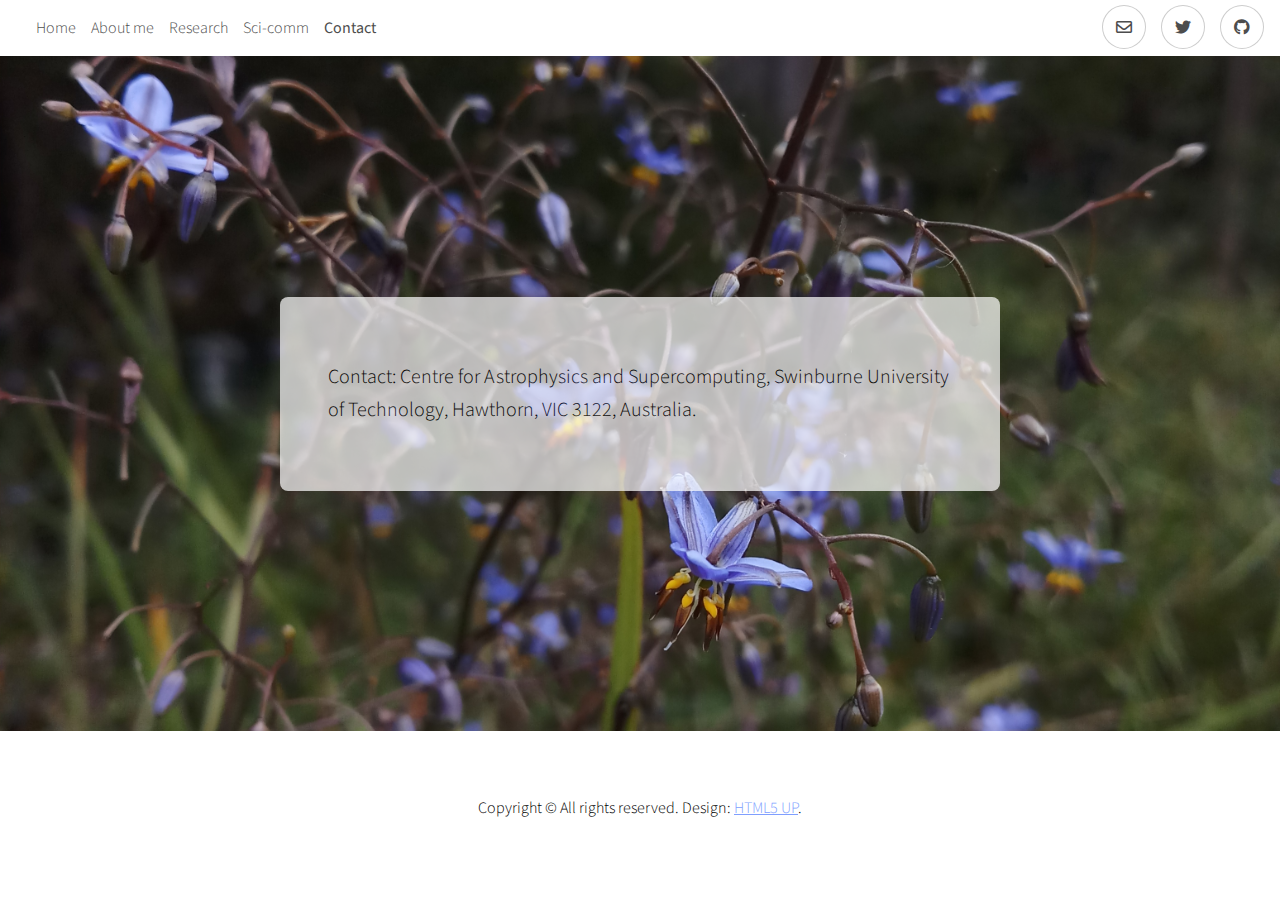
==== commit 531eb6bc: "modified header" ====
--- a/contact.html
+++ b/contact.html
@@ -16,27 +16,31 @@
 
 <!-- Header -->
 					<header id="header">
-						<nav>
-							<ul>
+						<div>
+							<ul class="icons">
 								<li><a href="index.html">Home</a></li>
 								<li><a href="personal.html">About me</a></li>
-								<!-- <li><a href="blog.html">Blog</a></li> -->
 								<li><a href="research.html">Research</a></li>
-								<!-- <li><a href="talks.html">Talks</a></li> -->
 								<li><a href="outreach.html">Sci-comm</li>
-								<li><a href="contact.html"><b>Contact</b></a></li>
+								<li><a href="contact.html"><strong>Contact</strong></a></li>
 							</ul>
-						</nav>
+						</div>
+						<div>
+							<ul class="icons">
+								<li><a href="mailto:pagrawal@astro.swin.edu.au" class="icon style2 fa-envelope"><span class="label">Email</span></a></li>
+								<li><a href="https://twitter.com/poojan_agrawal" class="icon brands style2 fa-twitter"><span class="label">Twitter</span></a></li>
+								<li><a href="https://github.com/poojanagrawal" class="icon brands style2 fa-github"><span class="label">GitHub</span></a></li>
+							</ul>
+						</div>
 					</header>
 
 		<!-- Wrapper -->
-			<div id="wrapper" class="divided">
+			<div id="wrapper" class"divided">
 
 				<!-- One -->
-					<section class="banner style2 orient-left content-align-left image-position-right fullscreen onload-image-fade-in onload-content-fade-right">
+					<section class="banner style2 orient-center content-align-left image-position-center threequarterscreen onload-image-fade-in onload-content-fade-right">
 						<div class="content">
 							<p class="major">Contact: Centre for Astrophysics and Supercomputing, Swinburne University of Technology, Hawthorn, VIC 3122, Australia.</a></p> 
-							<!-- <p class="major">A (modular, highly tweakable) responsive one-page template designed by <a href="https://html5up.net">HTML5 UP</a> and released for free under the <a href="https://html5up.net/license">Creative Commons</a>.</p> -->
 							<!-- <ul class="actions stacked"> -->
 								<!-- <li><a href="#first" class="button big wide smooth-scroll-middle">Get Started</a></li> -->
 							<!-- </ul> -->
@@ -44,6 +48,10 @@
 						<div class="image">
 							<img src="images/20201018_163807.jpg" alt="" />
 						</div>
+						<!-- <div class="image">
+							<img src="images/PANA7560.jpg" alt="" />
+							<altimg src="images/physics_pub1.jpg" alt="" />
+						</div> -->
 					</section>
 
 				
@@ -77,13 +85,11 @@
 				<!-- Footer -->
 					<footer class="wrapper style1 align-center">
 						<div class="inner">
-							<ul class="icons">
+							<!-- <ul class="icons">
 								<li><a href="https://twitter.com/poojan_agrawal" class="icon brands style2 fa-twitter"><span class="label">Twitter</span></a></li>
-								<!-- <li><a href="#" class="icon brands style2 fa-facebook-f"><span class="label">Facebook</span></a></li> -->
-								<!-- <li><a href="#" class="icon brands style2 fa-instagram"><span class="label">Instagram</span></a></li> -->
 								<li><a href="mailto:pagrawal@astro.swin.edu.au" class="icon style2 fa-envelope"><span class="label">Email</span></a></li>
 								<li><a href="https://github.com/poojanagrawal" class="icon brands style2 fa-github"><span class="label">GitHub</span></a></li>
-							</ul>
+							</ul> -->
 							<p> Copyright &copy; All rights reserved. Design: <a href="https://html5up.net">HTML5 UP</a>.</p>
 						</div>
 					</footer>
--- a/assets/css/main.css
+++ b/assets/css/main.css
@@ -324,10 +324,16 @@
 	}
 
 		a:hover {
-			color: #47D3E5;
-		}
-
-	strong, b {
+/* 			color: #47D3E5; */
+			color: #809fff;
+		}
+
+	strong{
+		/* color: #4d4d4d; */
+		color: inherit;
+	}
+	
+	b{
 		color: #000000;
 	}
 
@@ -2878,16 +2884,19 @@
 	ul.icons {
 		cursor: default;
 		list-style: none;
-		padding-left: 0;
+		padding-left: 0.75rem;
+/* 		color: #809fff; */
+		color: #4d4d4d;
 	}
 
 		ul.icons li {
 			display: inline-block;
-			padding: 0 0.75rem 0 0;
+			padding: 0 0 0 0.75rem;
+			
 		}
 
 			ul.icons li:last-child {
-				padding-right: 0;
+				padding-right: 1.0rem;
 			}
 
 /* Section/Article */
@@ -3664,7 +3673,7 @@
 		.banner.style2 .content {
 			padding: 5.25rem 5.25rem 3.25rem 5.25rem ;
 			position: absolute;
-			width: 40rem;
+			width: 45rem;
 /* 			height: 15rem; */
 			max-width: 100%;
 			background-color: inherit;
@@ -3672,7 +3681,7 @@
 			margin-bottom: 2rem;
 /* 			padding-bottom: 1.5rem; */
 			z-index: 1;
-			opacity: 0.5;
+			opacity: 0.7;
 		}
 
 		.banner.style2 .image {
@@ -3709,6 +3718,21 @@
 				height: 100%;
 				border-radius: 0;
 			}
+			
+			.banner.style2 .image altimg {
+				-moz-object-fit: cover;
+				-webkit-object-fit: cover;
+				-ms-object-fit: cover;
+				object-fit: cover;
+				-moz-object-position: center;
+				-webkit-object-position: center;
+				-ms-object-position: center;
+				object-position: center;
+				display: block;
+				width: 100%;
+				height: 100%;
+				border-radius: 100%;
+			}
 
 		@media screen and (max-width: 1680px) {
 
@@ -3760,6 +3784,9 @@
 
 		.banner.style2.fullscreen {
 			min-height: 100vh;
+		}
+		.banner.style2.threequarterscreen {
+			min-height: 75vh;
 		}
 
 		.banner.style2.orient-left {
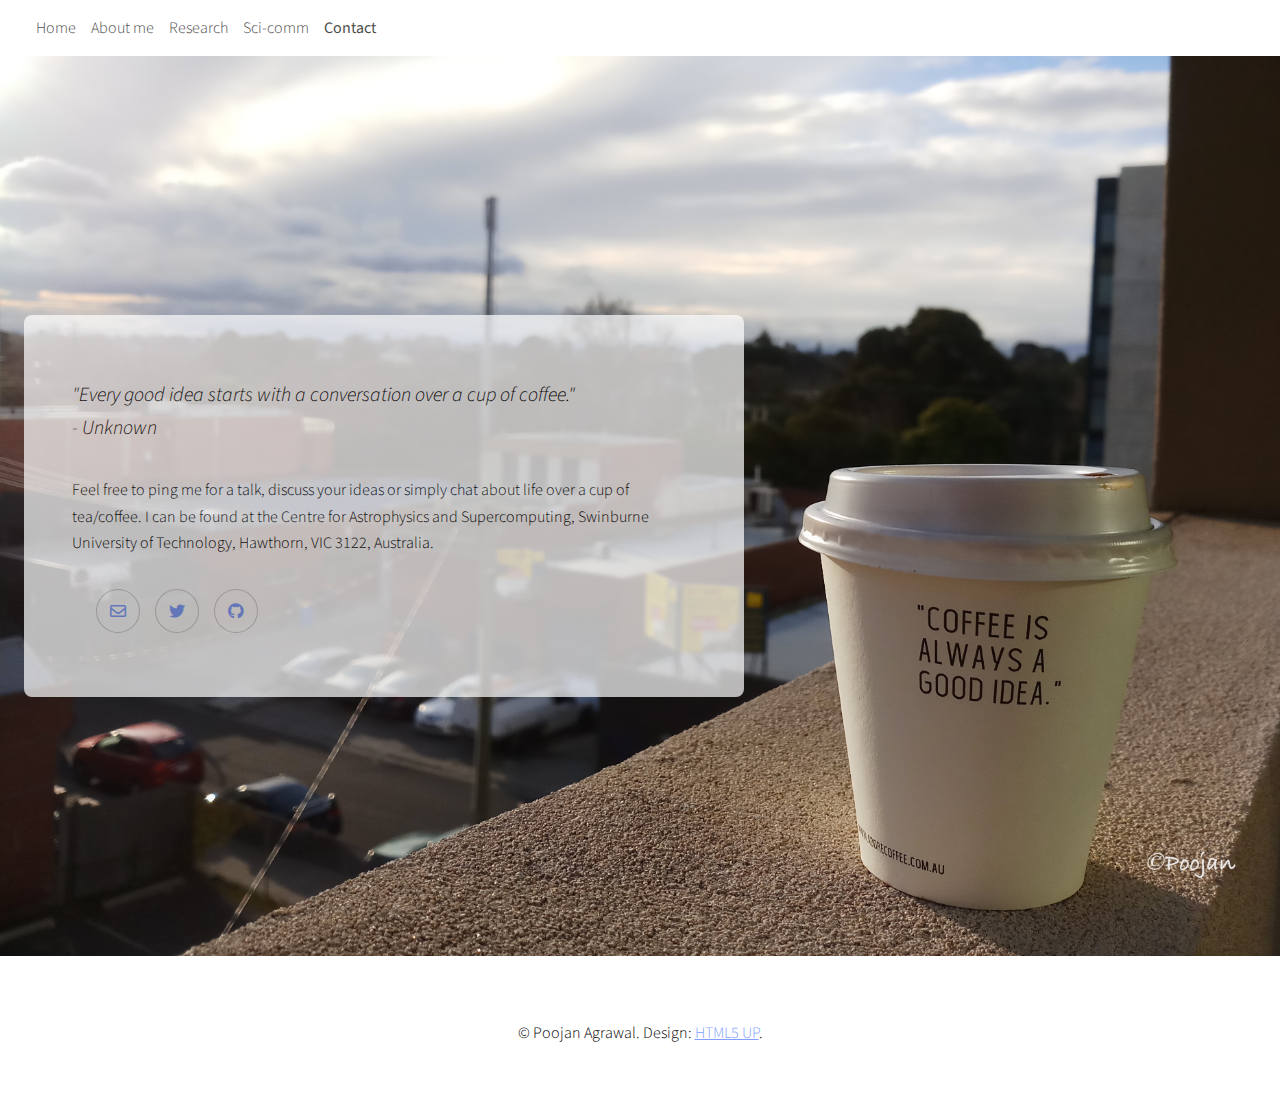
==== commit f9382b5c: "Modified content for research and outreach" ====
--- a/contact.html
+++ b/contact.html
@@ -25,35 +25,39 @@
 								<li><a href="contact.html"><strong>Contact</strong></a></li>
 							</ul>
 						</div>
-						<div>
-							<ul class="icons">
-								<li><a href="mailto:pagrawal@astro.swin.edu.au" class="icon style2 fa-envelope"><span class="label">Email</span></a></li>
-								<li><a href="https://twitter.com/poojan_agrawal" class="icon brands style2 fa-twitter"><span class="label">Twitter</span></a></li>
-								<li><a href="https://github.com/poojanagrawal" class="icon brands style2 fa-github"><span class="label">GitHub</span></a></li>
-							</ul>
-						</div>
 					</header>
 
 		<!-- Wrapper -->
 			<div id="wrapper" class"divided">
 
 				<!-- One -->
-					<section class="banner style2 orient-center content-align-left image-position-center threequarterscreen onload-image-fade-in onload-content-fade-right">
+					<section class="banner style2 orient-left content-align-left image-position-left fullscreen onload-image-fade-in onload-content-fade-right">
 						<div class="content">
-							<p class="major">Contact: Centre for Astrophysics and Supercomputing, Swinburne University of Technology, Hawthorn, VIC 3122, Australia.</a></p> 
+							<p class="major"> <i> "Every good idea starts with a conversation over a cup of coffee."  <br /> - Unknown</i>
+							<p> 
+							Feel free to ping me for a talk, discuss your ideas or simply chat about life over a cup of tea/coffee. 
+							I can be found at the Centre for Astrophysics and Supercomputing, Swinburne University of Technology, Hawthorn, VIC 3122, Australia.</a></p> 
+						<div>
+							<ul class="icons" >
+								<li><a href="mailto:pagrawal@astro.swin.edu.au" class="icon style2 fa-envelope"><span class="label">Email</span></a></li>
+								<li><a href="https://twitter.com/poojan_agrawal" class="icon brands style2 fa-twitter"><span class="label">Twitter</span></a></li>
+								<li><a href="https://github.com/poojanagrawal" class="icon brands style2 fa-github"><span class="label">GitHub</span></a></li>
+								<!-- <li><a href="https://github.com/poojanagrawal" class="icon brands style2 fa-github"><span class="label">google scholar</span></a></li>
+								<li><a href="https://github.com/poojanagrawal" class="icon brands style2 fa-github"><span class="label">researchgate</span></a></li> -->
+							</ul>
+
+						</div>
 							<!-- <ul class="actions stacked"> -->
 								<!-- <li><a href="#first" class="button big wide smooth-scroll-middle">Get Started</a></li> -->
 							<!-- </ul> -->
 						</div>
 						<div class="image">
-							<img src="images/20201018_163807.jpg" alt="" />
+							<!-- <img src="images/20200821_014312.jpg" alt="" /> -->
+							<img src="images/20200812_161851.jpg" alt="" />
+
 						</div>
-						<!-- <div class="image">
-							<img src="images/PANA7560.jpg" alt="" />
-							<altimg src="images/physics_pub1.jpg" alt="" />
-						</div> -->
 					</section>
-
+				
 				
 				<!-- Seven -->
 					<!-- <section class="wrapper style1 align-center">
@@ -90,7 +94,7 @@
 								<li><a href="mailto:pagrawal@astro.swin.edu.au" class="icon style2 fa-envelope"><span class="label">Email</span></a></li>
 								<li><a href="https://github.com/poojanagrawal" class="icon brands style2 fa-github"><span class="label">GitHub</span></a></li>
 							</ul> -->
-							<p> Copyright &copy; All rights reserved. Design: <a href="https://html5up.net">HTML5 UP</a>.</p>
+							<p> &copy Poojan Agrawal. Design: <a href="https://html5up.net">HTML5 UP</a>.</p>
 						</div>
 					</footer>
 
--- a/assets/css/main.css
+++ b/assets/css/main.css
@@ -1,10 +1,10 @@
 @import url(fontawesome-all.min.css);
 @import url("https://fonts.googleapis.com/css?family=Source+Sans+Pro:300,300i,400,400i");
 
-/*
-	Story by HTML5 UP
-	html5up.net | @ajlkn
-	Free for personal and commercial use under the CCA 3.0 license (html5up.net/license)
+/*
+	Story by HTML5 UP
+	html5up.net | @ajlkn
+	Free for personal and commercial use under the CCA 3.0 license (html5up.net/license)
 */
 
 html, body, div, span, applet, object,
@@ -2933,6 +2933,11 @@
 		color: rgba(0, 0, 0, 0.75);
 	}
 
+/* Figure */
+
+figure{}
+
+
 /* Table */
 
 	.table-wrapper {
@@ -3719,7 +3724,22 @@
 				border-radius: 0;
 			}
 			
-			.banner.style2 .image altimg {
+			.banner.style2 .figure{
+			-moz-flex-grow: 0;
+			-webkit-flex-grow: 0;
+			-ms-flex-grow: 0;
+			flex-grow: 0;
+			-moz-flex-shrink: 0;
+			-webkit-flex-shrink: 0;
+			-ms-flex-shrink: 0;
+			flex-shrink: 0;
+			width: 21rem;
+			height: 21rem;
+			border-radius: 100%;
+			margin: 0 3.5rem 2rem 0;
+		}
+
+			.banner.style2 .figure img {
 				-moz-object-fit: cover;
 				-webkit-object-fit: cover;
 				-ms-object-fit: cover;
@@ -3733,7 +3753,6 @@
 				height: 100%;
 				border-radius: 100%;
 			}
-
 		@media screen and (max-width: 1680px) {
 
 			.banner.style2 {
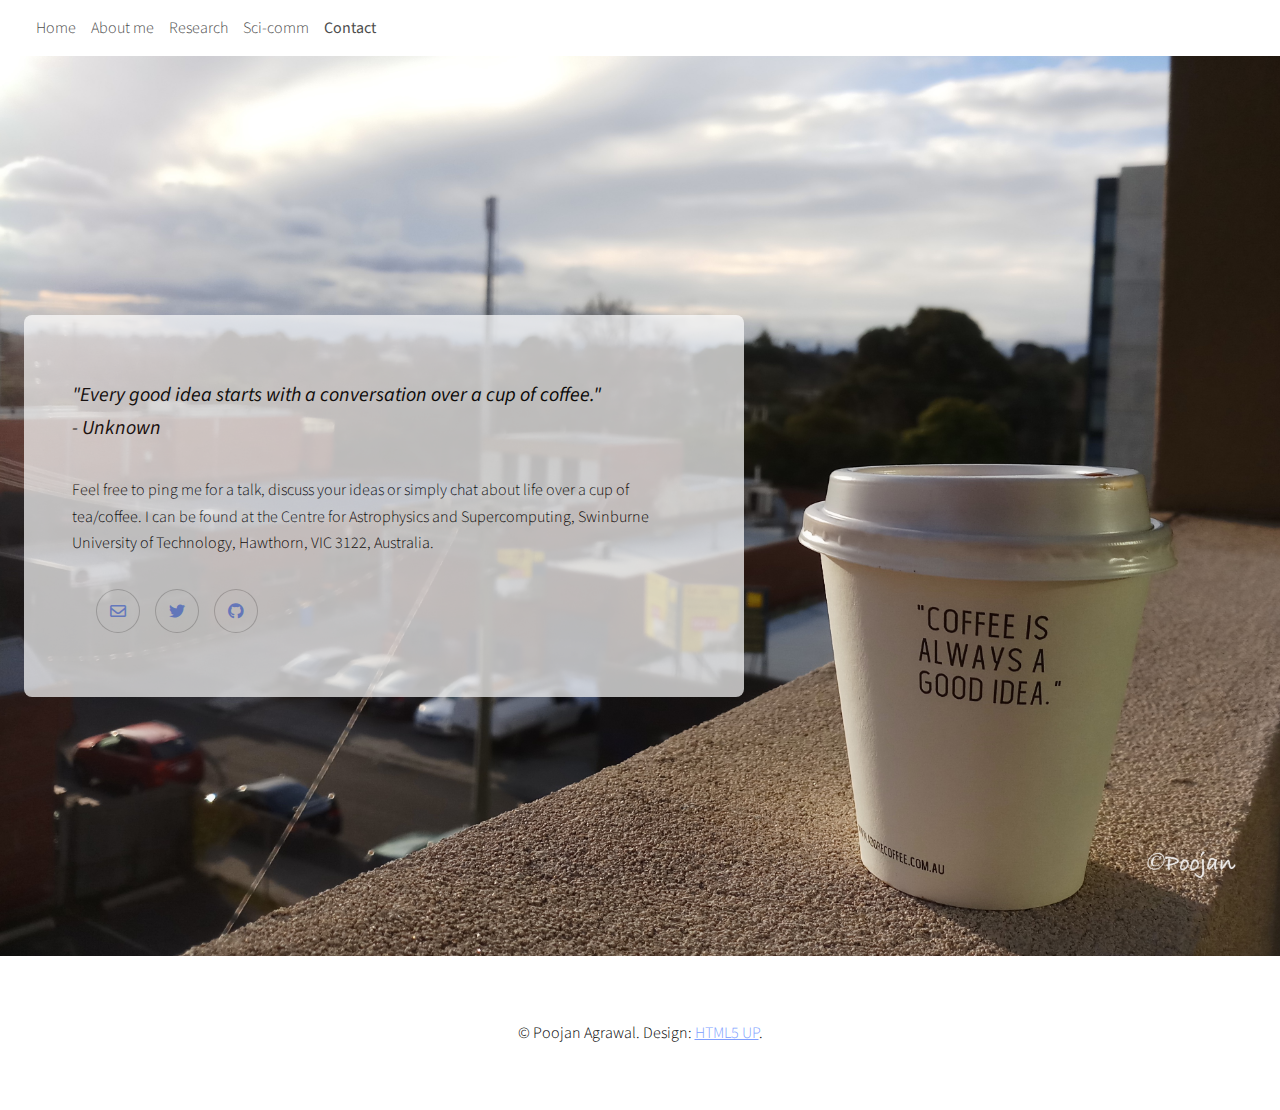
==== commit 88ec8731: "fixed typos and bolds" ====
--- a/contact.html
+++ b/contact.html
@@ -33,7 +33,7 @@
 				<!-- One -->
 					<section class="banner style2 orient-left content-align-left image-position-left fullscreen onload-image-fade-in onload-content-fade-right">
 						<div class="content">
-							<p class="major"> <i> "Every good idea starts with a conversation over a cup of coffee."  <br /> - Unknown</i>
+							<p class="major"> <b><i> "Every good idea starts with a conversation over a cup of coffee."  <br /> - Unknown</i></b>
 							<p> 
 							Feel free to ping me for a talk, discuss your ideas or simply chat about life over a cup of tea/coffee. 
 							I can be found at the Centre for Astrophysics and Supercomputing, Swinburne University of Technology, Hawthorn, VIC 3122, Australia.</a></p> 
--- a/assets/css/main.css
+++ b/assets/css/main.css
@@ -5706,7 +5706,7 @@
 			padding: 3.5rem 3.5rem 1.5rem 3.5rem ;
 			position: relative;
 			width: 40rem;
-			max-width: 52.5%;
+			max-width: 72.5%;
 			background-color: inherit;
 			border-radius: 0.5rem;
 			margin-bottom: 2rem;
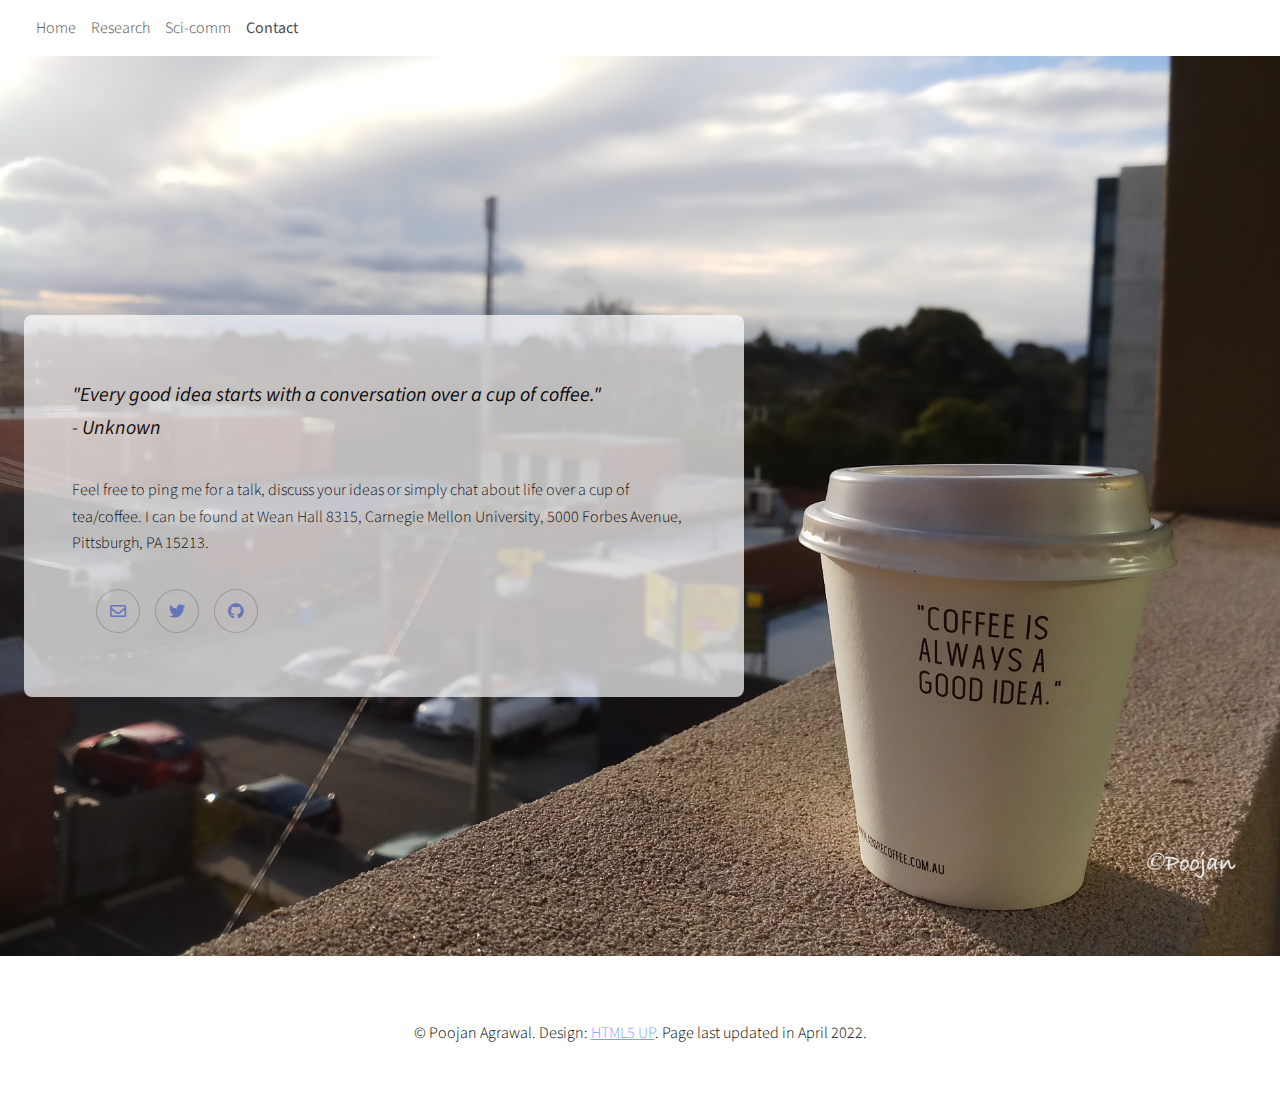
==== commit 11d6d25b: "Merged index and personal, updated content" ====
--- a/contact.html
+++ b/contact.html
@@ -19,7 +19,7 @@
 						<div>
 							<ul class="icons">
 								<li><a href="index.html">Home</a></li>
-								<li><a href="personal.html">About me</a></li>
+<!-- 								<li><a href="personal.html">About me</a></li> -->
 								<li><a href="research.html">Research</a></li>
 								<li><a href="outreach.html">Sci-comm</li>
 								<li><a href="contact.html"><strong>Contact</strong></a></li>
@@ -36,7 +36,11 @@
 							<p class="major"> <b><i> "Every good idea starts with a conversation over a cup of coffee."  <br /> - Unknown</i></b>
 							<p> 
 							Feel free to ping me for a talk, discuss your ideas or simply chat about life over a cup of tea/coffee. 
-							I can be found at the Centre for Astrophysics and Supercomputing, Swinburne University of Technology, Hawthorn, VIC 3122, Australia.</a></p> 
+							<!-- 
+</p>
+							<p> 
+ -->
+							I can be found at Wean Hall 8315, Carnegie Mellon University, 5000 Forbes Avenue, Pittsburgh, PA 15213.</p> 
 						<div>
 							<ul class="icons" >
 								<li><a href="mailto:pagrawal@astro.swin.edu.au" class="icon style2 fa-envelope"><span class="label">Email</span></a></li>
@@ -94,7 +98,8 @@
 								<li><a href="mailto:pagrawal@astro.swin.edu.au" class="icon style2 fa-envelope"><span class="label">Email</span></a></li>
 								<li><a href="https://github.com/poojanagrawal" class="icon brands style2 fa-github"><span class="label">GitHub</span></a></li>
 							</ul> -->
-							<p> &copy Poojan Agrawal. Design: <a href="https://html5up.net">HTML5 UP</a>.</p>
+							<p>&copy Poojan Agrawal. Design: <a href="https://html5up.net">HTML5 UP</a>. Page last updated in April 2022. </p>
+
 						</div>
 					</footer>
 
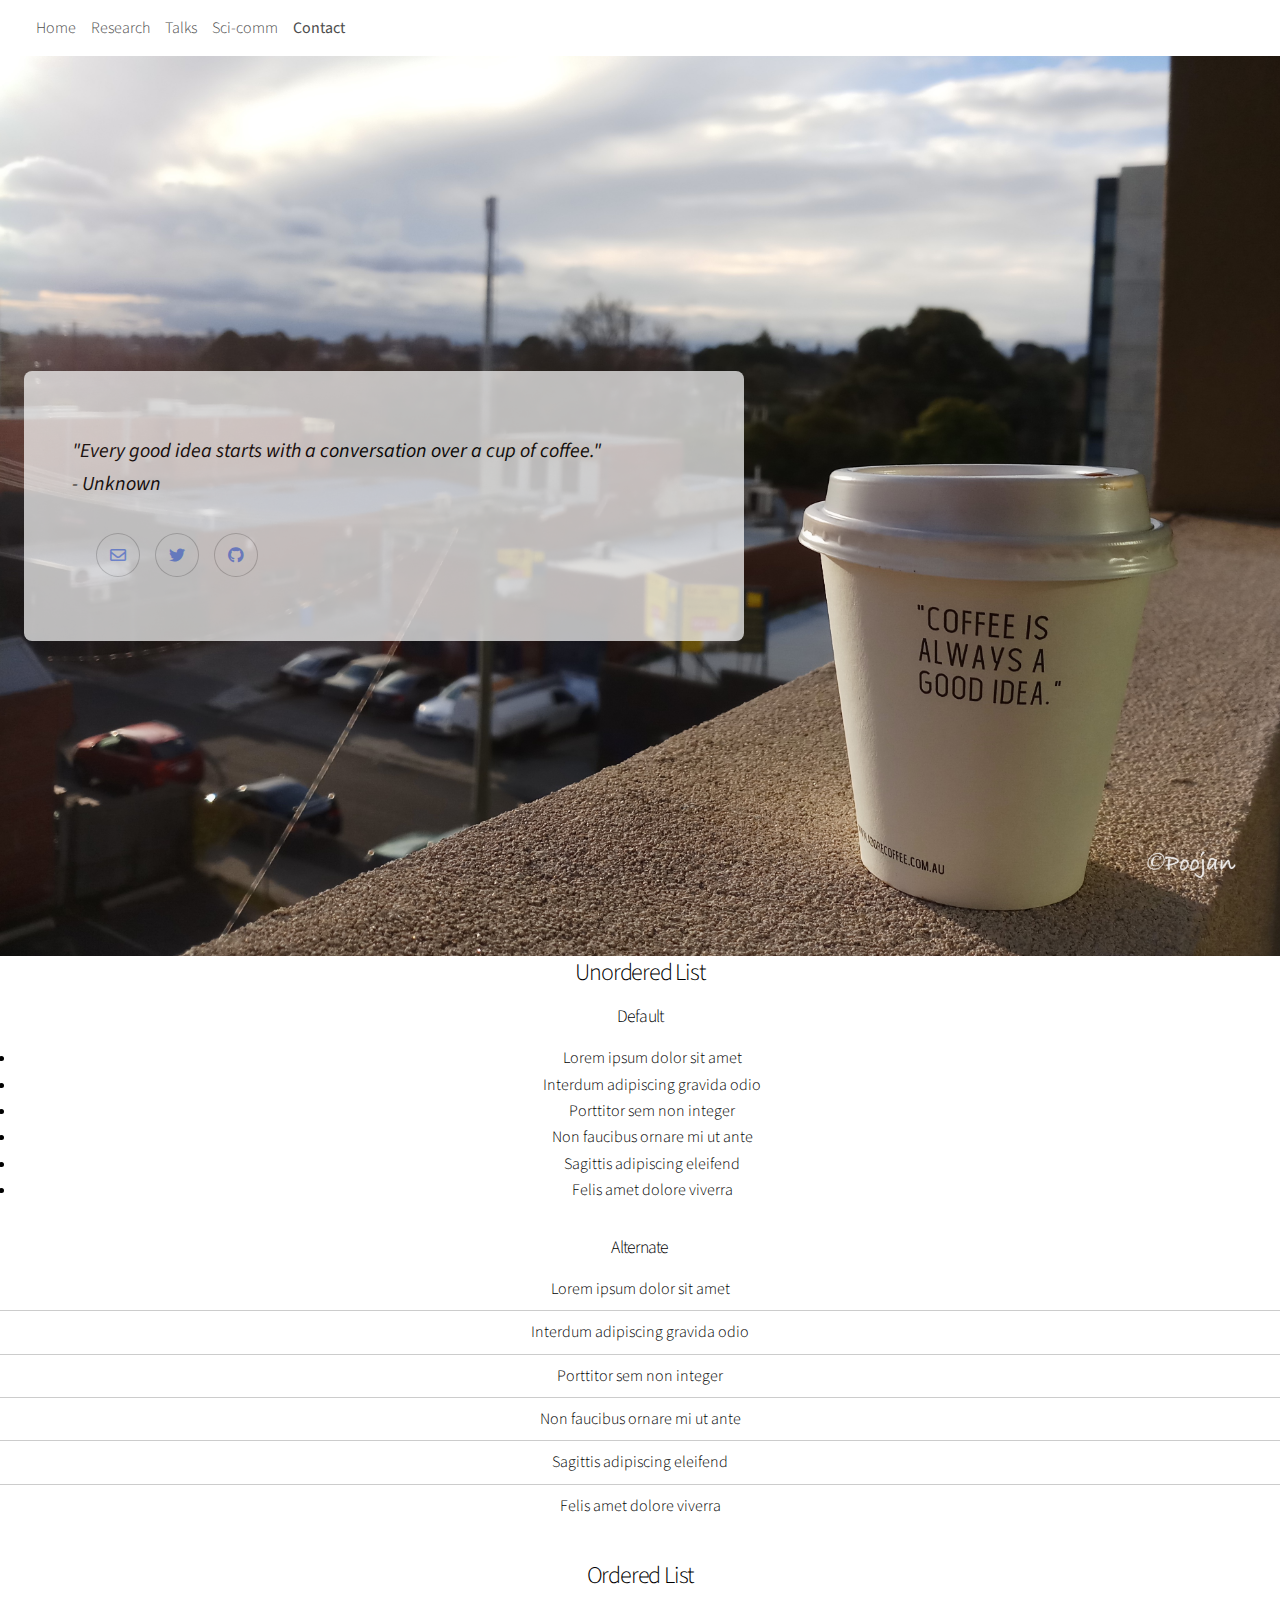
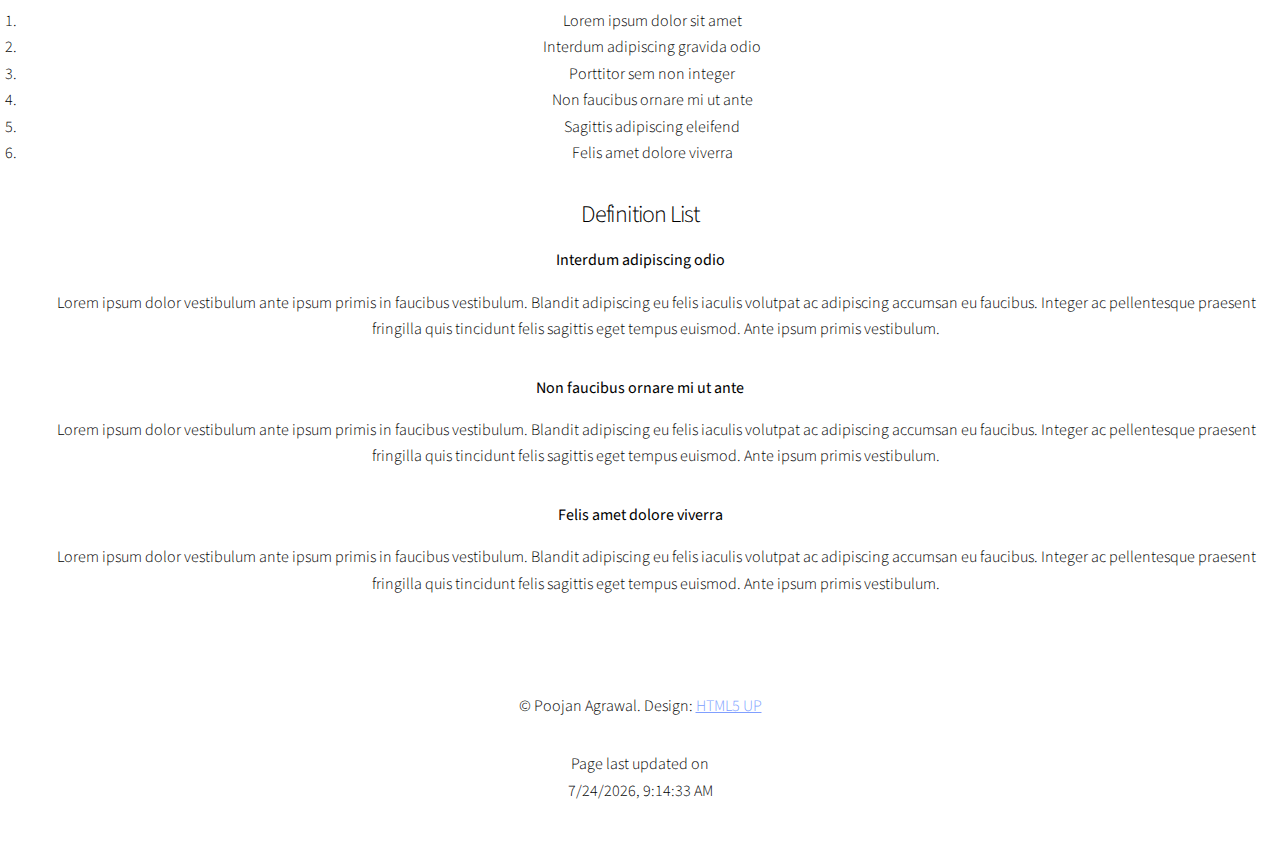
==== commit 09427316: "updated to ku leuven" ====
--- a/contact.html
+++ b/contact.html
@@ -21,6 +21,7 @@
 								<li><a href="index.html">Home</a></li>
 <!-- 								<li><a href="personal.html">About me</a></li> -->
 								<li><a href="research.html">Research</a></li>
+								<li><a href="talks.html">Talks</a></li>
 								<li><a href="outreach.html">Sci-comm</li>
 								<li><a href="contact.html"><strong>Contact</strong></a></li>
 							</ul>
@@ -34,13 +35,7 @@
 					<section class="banner style2 orient-left content-align-left image-position-left fullscreen onload-image-fade-in onload-content-fade-right">
 						<div class="content">
 							<p class="major"> <b><i> "Every good idea starts with a conversation over a cup of coffee."  <br /> - Unknown</i></b>
-							<p> 
-							Feel free to ping me for a talk, discuss your ideas or simply chat about life over a cup of tea/coffee. 
-							<!-- 
-</p>
-							<p> 
- -->
-							I can be found at Wean Hall 8315, Carnegie Mellon University, 5000 Forbes Avenue, Pittsburgh, PA 15213.</p> 
+							<!-- <p> Feel free to ping me for a talk, discuss your ideas or simply chat about life. I can be found at pagrawal[at]astro[dot]swin[dot]edu[dot]au</p>  -->
 						<div>
 							<ul class="icons" >
 								<li><a href="mailto:pagrawal@astro.swin.edu.au" class="icon style2 fa-envelope"><span class="label">Email</span></a></li>
@@ -62,34 +57,82 @@
 						</div>
 					</section>
 				
-				
-				<!-- Seven -->
-					<!-- <section class="wrapper style1 align-center">
-						<div class="inner medium">
-							<h2>Get in touch</h2>
-							<form method="post" action="#">
-								<div class="fields">
-									<div class="field half">
-										<label for="name">Name</label>
-										<input type="text" name="name" id="name" value="" />
-									</div>
-									<div class="field half">
-										<label for="email">Email</label>
-										<input type="email" name="email" id="email" value="" />
-									</div>
-									<div class="field">
-										<label for="message">Message</label>
-										<textarea name="message" id="message" rows="6"></textarea>
-									</div>
-								</div>
-								<ul class="actions special">
-									<li><input type="submit" name="submit" id="submit" value="Send Message" /></li>
-								</ul>
-							</form>
+					<section class="wrapper style1 align-center">
 
-						</div>
-					</section> -->
+				<!-- Unordered List -->
+									<section>
+										<header>
+											<h3>Unordered List</h3>
+										</header>
+										<div class="content">
 
+											<h4>Default</h4>
+											<ul>
+												<li>Lorem ipsum dolor sit amet</li>
+												<li>Interdum adipiscing gravida odio</li>
+												<li>Porttitor sem non integer</li>
+												<li>Non faucibus ornare mi ut ante</li>
+												<li>Sagittis adipiscing eleifend</li>
+												<li>Felis amet dolore viverra</li>
+											</ul>
+
+											<h4>Alternate</h4>
+											<ul class="alt">
+												<li>Lorem ipsum dolor sit amet</li>
+												<li>Interdum adipiscing gravida odio</li>
+												<li>Porttitor sem non integer</li>
+												<li>Non faucibus ornare mi ut ante</li>
+												<li>Sagittis adipiscing eleifend</li>
+												<li>Felis amet dolore viverra</li>
+											</ul>
+
+										</div>
+									</section>
+
+								<!-- Ordered List -->
+									<section>
+										<header>
+											<h3>Ordered List</h3>
+										</header>
+										<div class="content">
+
+											<ol>
+												<li>Lorem ipsum dolor sit amet</li>
+												<li>Interdum adipiscing gravida odio</li>
+												<li>Porttitor sem non integer</li>
+												<li>Non faucibus ornare mi ut ante</li>
+												<li>Sagittis adipiscing eleifend</li>
+												<li>Felis amet dolore viverra</li>
+											</ol>
+
+										</div>
+									</section>
+
+								<!-- Definition List -->
+									<section>
+										<header>
+											<h3>Definition List</h3>
+										</header>
+										<div class="content">
+
+											<dl>
+												<dt>Interdum adipiscing odio</dt>
+												<dd>
+													<p>Lorem ipsum dolor vestibulum ante ipsum primis in faucibus vestibulum. Blandit adipiscing eu felis iaculis volutpat ac adipiscing accumsan eu faucibus. Integer ac pellentesque praesent fringilla quis tincidunt felis sagittis eget tempus euismod. Ante ipsum primis vestibulum.</p>
+												</dd>
+												<dt>Non faucibus ornare mi ut ante</dt>
+												<dd>
+													<p>Lorem ipsum dolor vestibulum ante ipsum primis in faucibus vestibulum. Blandit adipiscing eu felis iaculis volutpat ac adipiscing accumsan eu faucibus. Integer ac pellentesque praesent fringilla quis tincidunt felis sagittis eget tempus euismod. Ante ipsum primis vestibulum.</p>
+												</dd>
+												<dt>Felis amet dolore viverra</dt>
+												<dd>
+													<p>Lorem ipsum dolor vestibulum ante ipsum primis in faucibus vestibulum. Blandit adipiscing eu felis iaculis volutpat ac adipiscing accumsan eu faucibus. Integer ac pellentesque praesent fringilla quis tincidunt felis sagittis eget tempus euismod. Ante ipsum primis vestibulum.</p>
+												</dd>
+											</dl>
+
+										</div>
+									</section>
+					</section>
 				<!-- Footer -->
 					<footer class="wrapper style1 align-center">
 						<div class="inner">
@@ -98,7 +141,16 @@
 								<li><a href="mailto:pagrawal@astro.swin.edu.au" class="icon style2 fa-envelope"><span class="label">Email</span></a></li>
 								<li><a href="https://github.com/poojanagrawal" class="icon brands style2 fa-github"><span class="label">GitHub</span></a></li>
 							</ul> -->
-							<p>&copy Poojan Agrawal. Design: <a href="https://html5up.net">HTML5 UP</a>. Page last updated in April 2022. </p>
+							<p> &copy Poojan Agrawal. Design: <a href="https://html5up.net">HTML5 UP</a> </p> Page last updated on <p id="datetime">  </p>
+
+							<script>
+							  // Get current date and time
+							  var now = new Date();
+							  var datetime = now.toLocaleString();
+
+							  // Insert date and time into HTML
+							  document.getElementById("datetime").innerHTML = datetime;
+							</script>
 
 						</div>
 					</footer>
